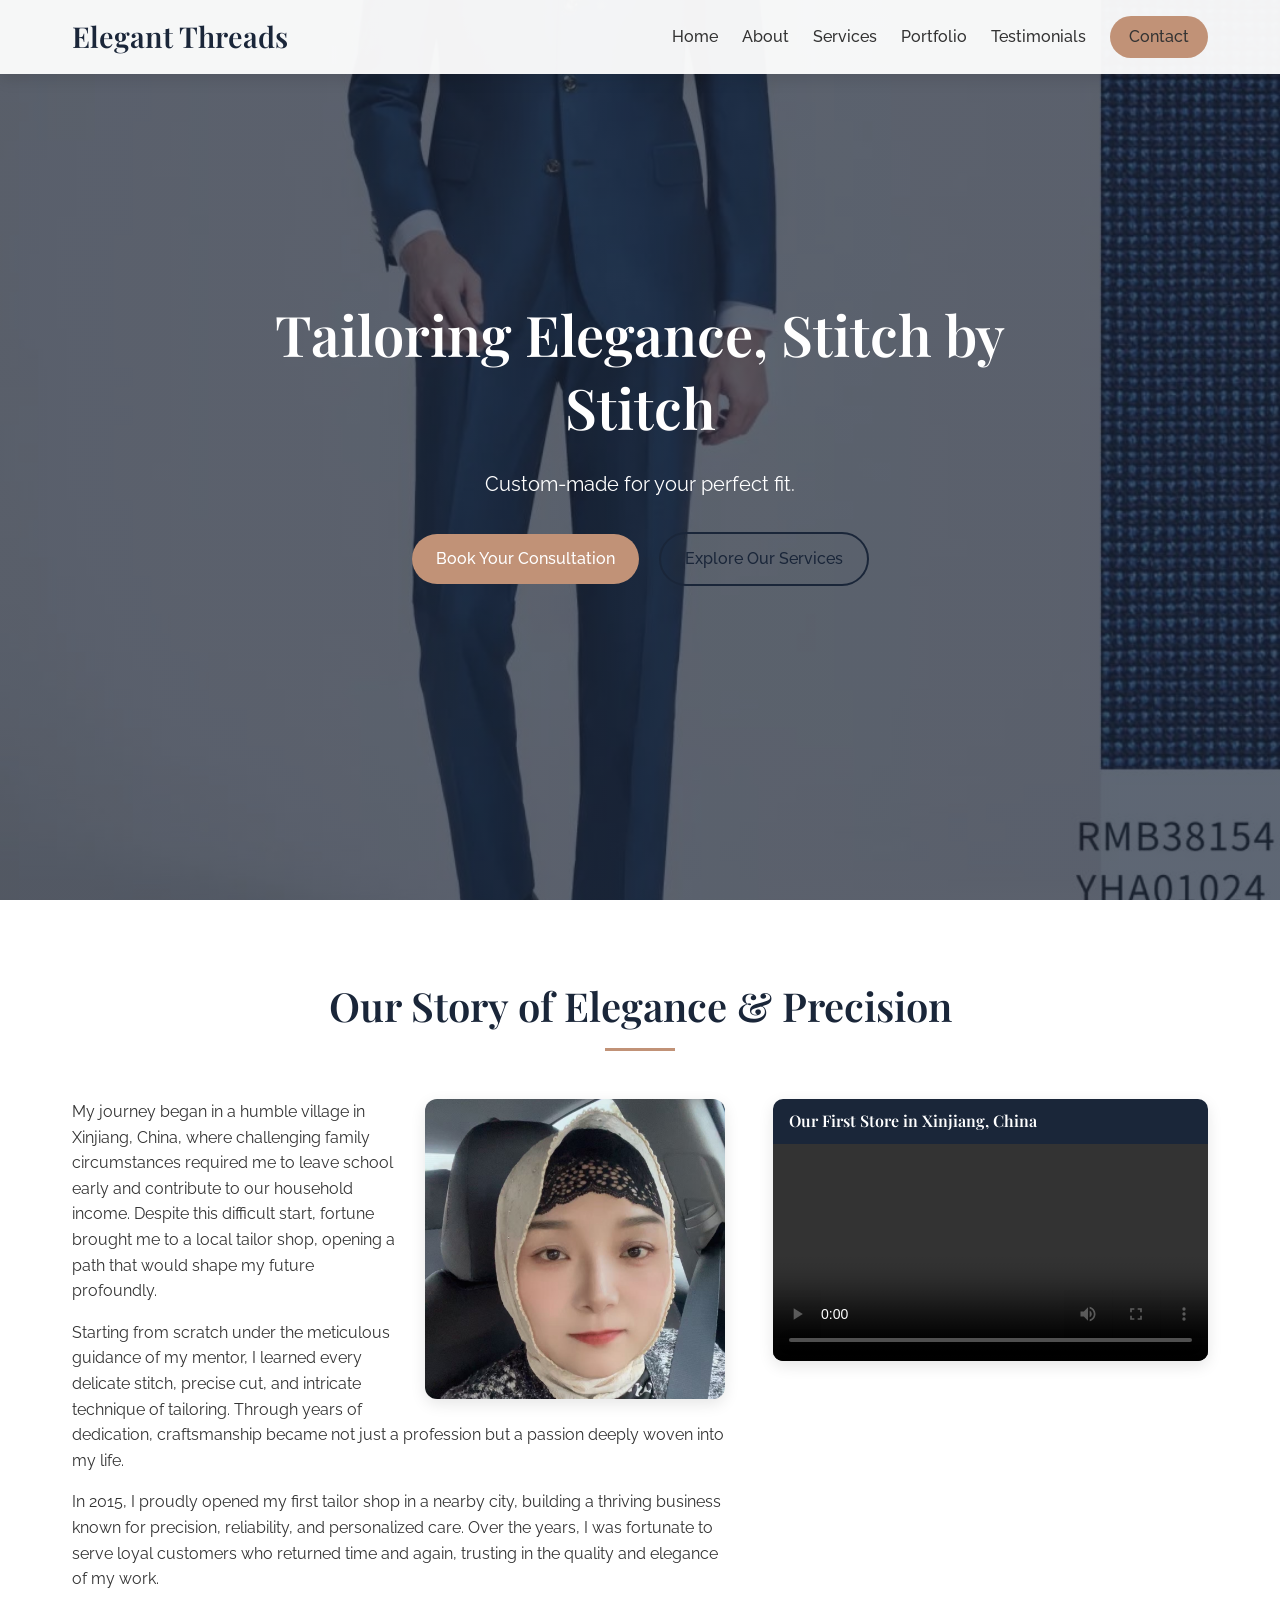
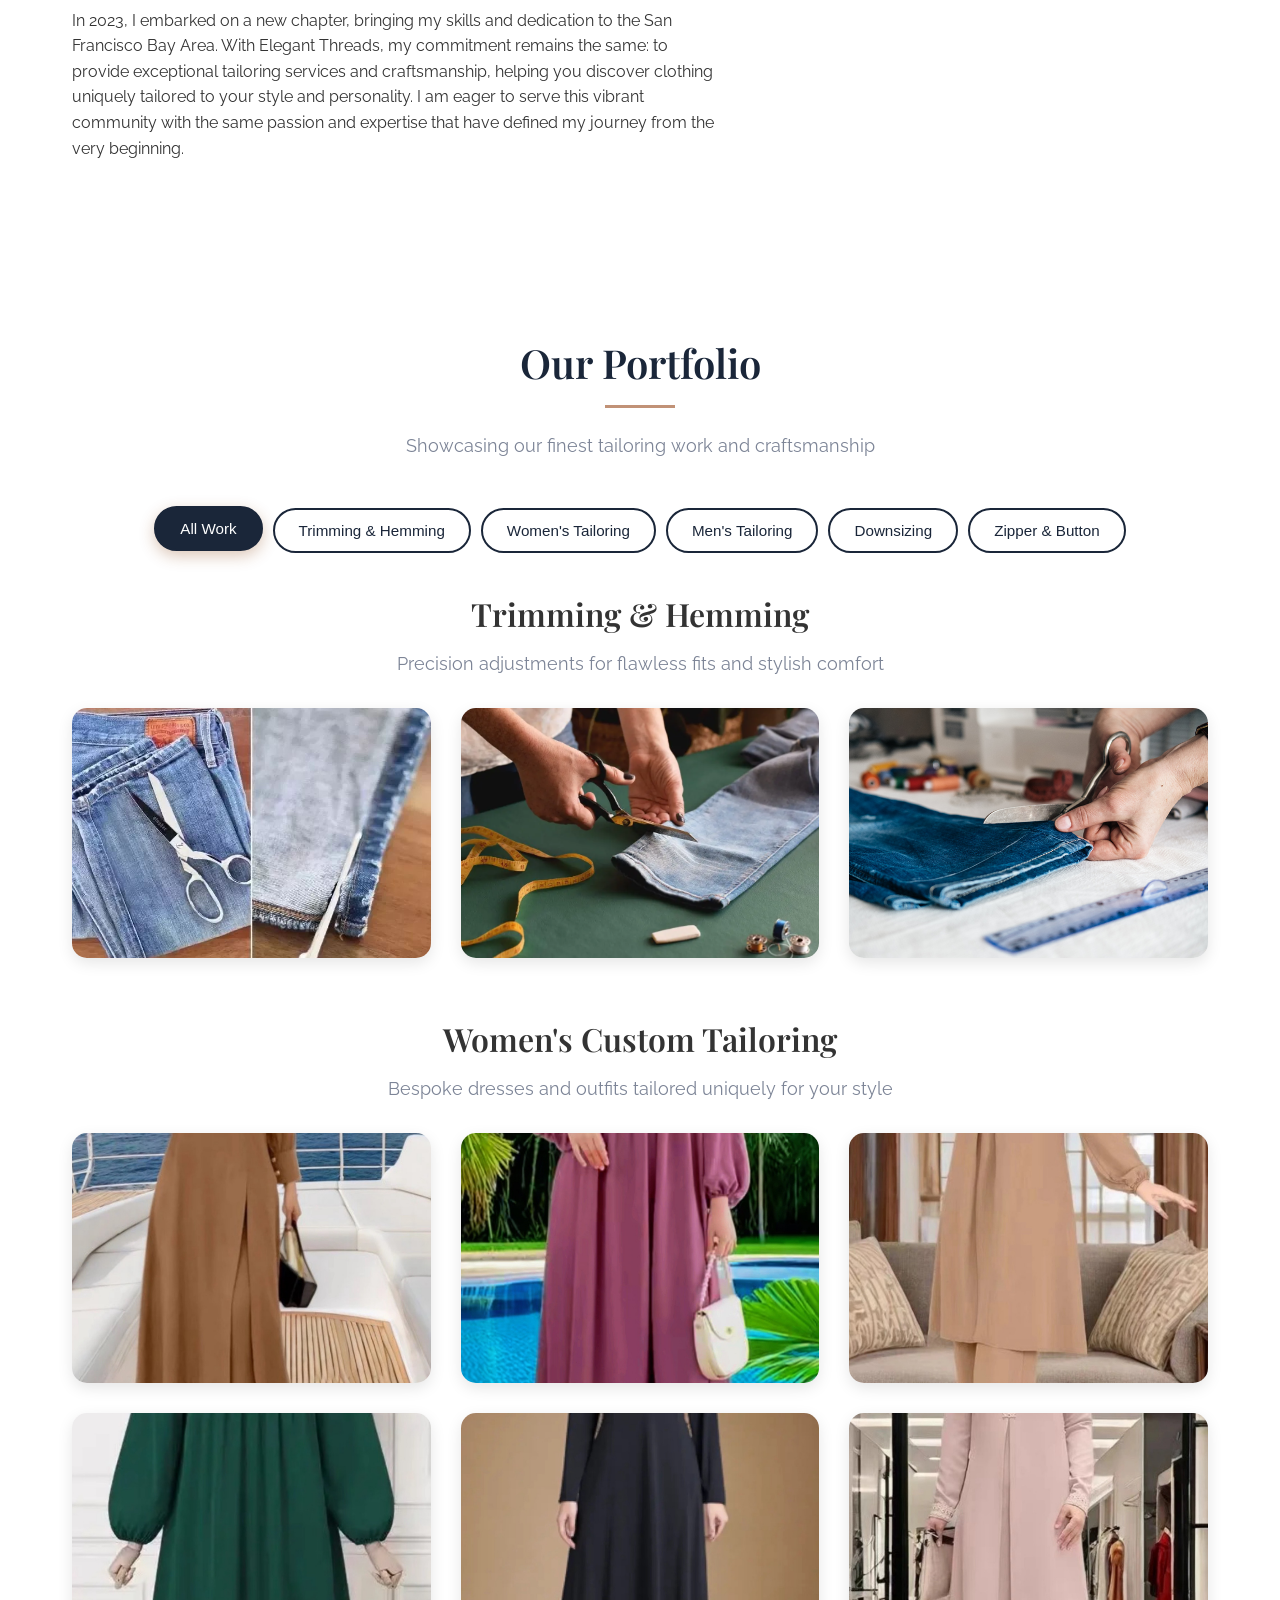
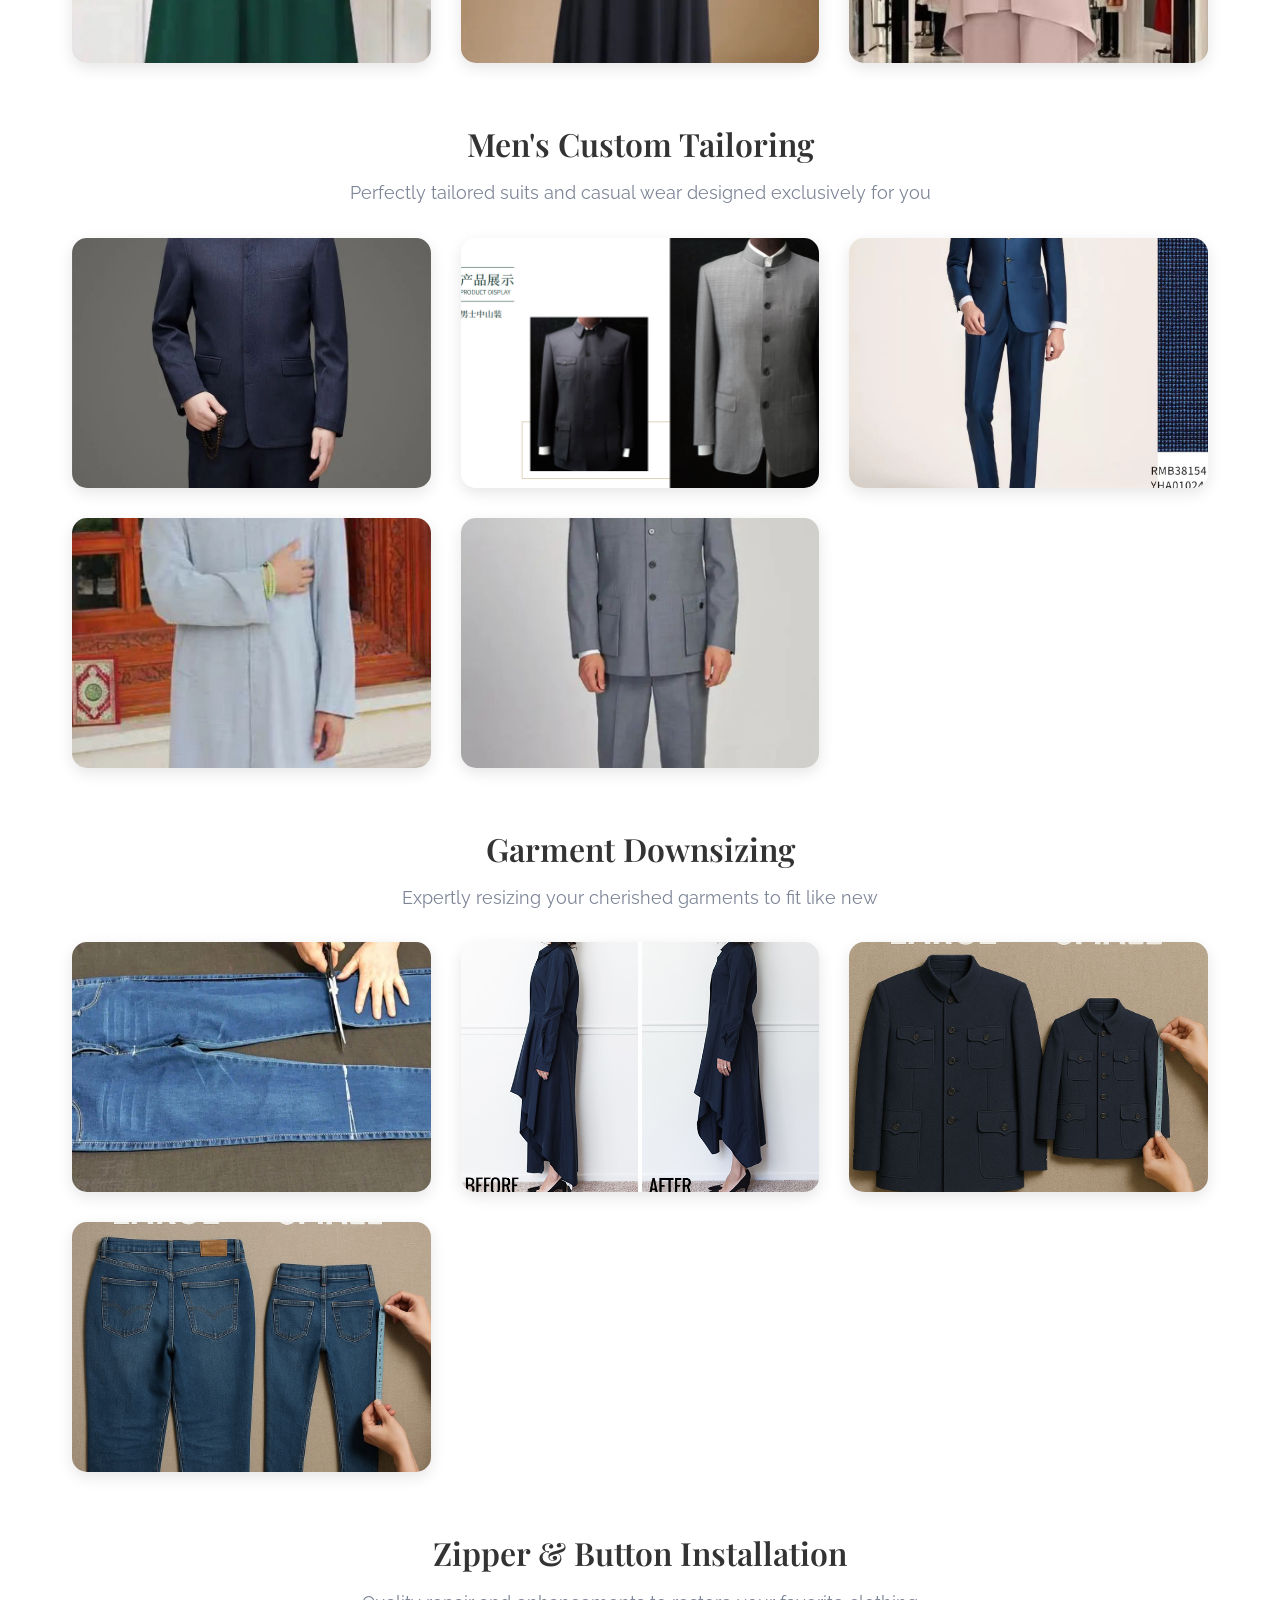
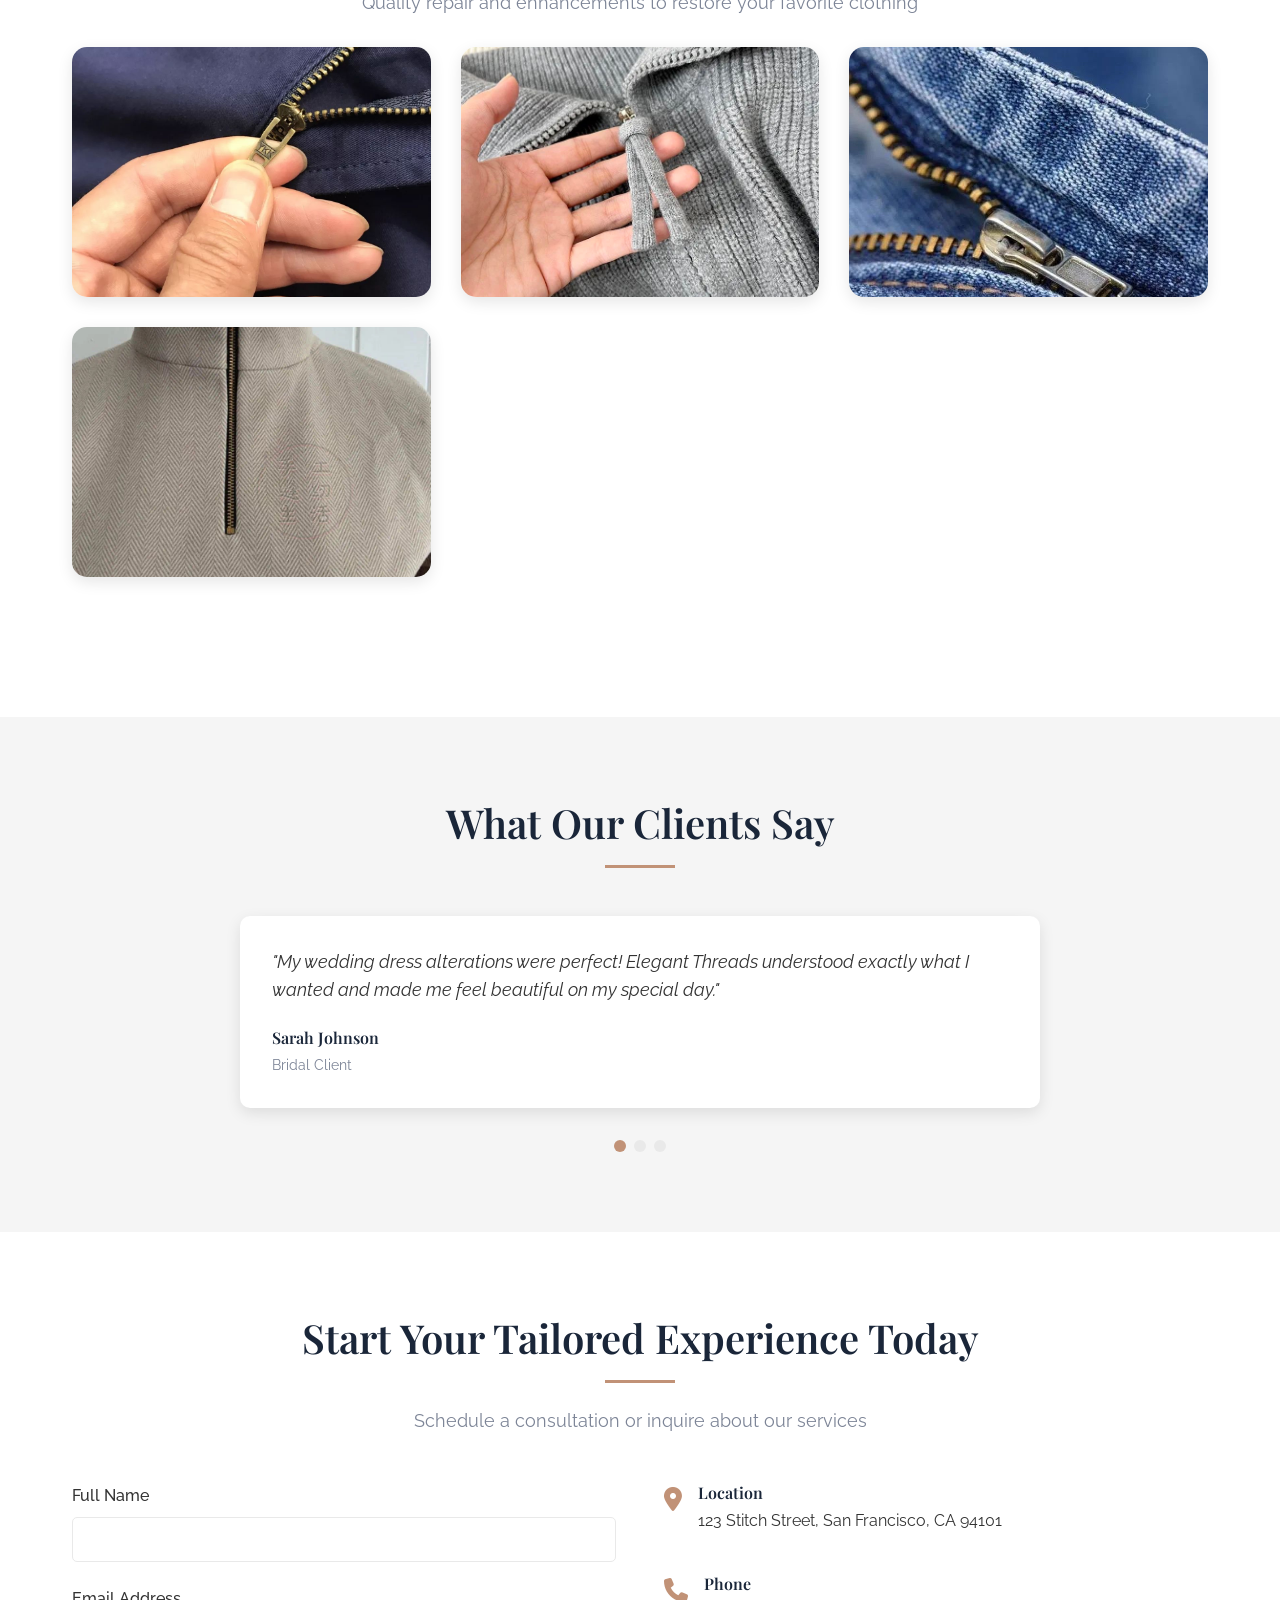
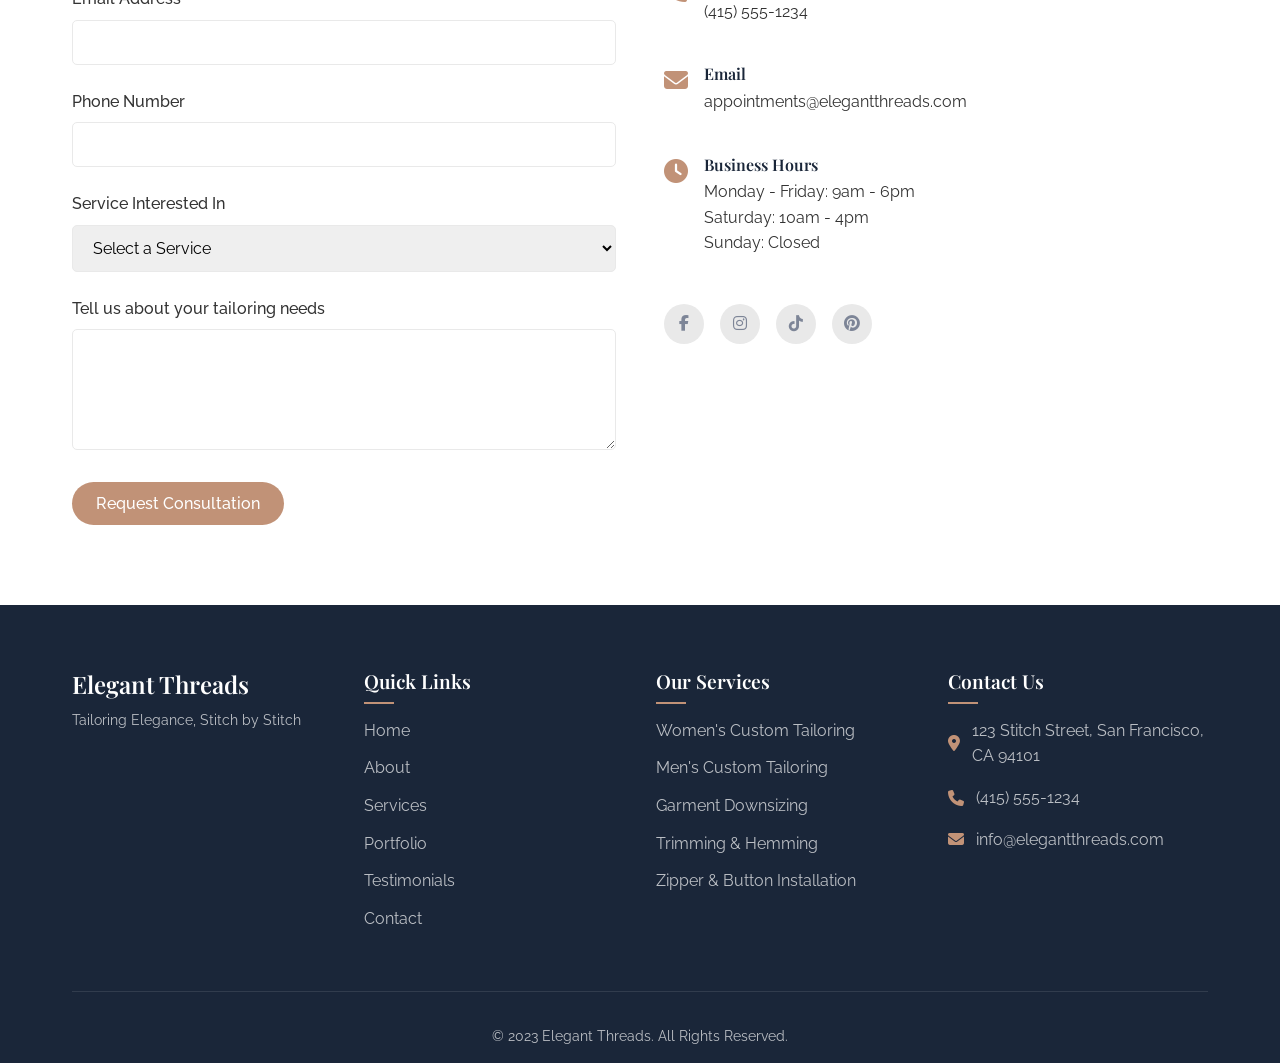
==== index.html @ 5b61e2d9 "Replace services section with new portfolio layout featuring 5 categories with actual work images" ====
<!DOCTYPE html>
<html lang="en">
<head>
    <meta charset="UTF-8">
    <meta name="viewport" content="width=device-width, initial-scale=1.0">
    <title>Elegant Threads - Tailoring Elegance, Stitch by Stitch</title>
    <meta name="description" content="Custom tailoring services in the San Francisco Bay Area. Bespoke clothing made to fit your unique style and measurements.">
    <link rel="stylesheet" href="css/styles.css">
    <link rel="preconnect" href="https://fonts.googleapis.com">
    <link rel="preconnect" href="https://fonts.gstatic.com" crossorigin>
    <link href="https://fonts.googleapis.com/css2?family=Playfair+Display:wght@400;500;600;700&family=Raleway:wght@300;400;500;600&display=swap" rel="stylesheet">
    <link rel="stylesheet" href="https://cdnjs.cloudflare.com/ajax/libs/font-awesome/6.4.0/css/all.min.css">
</head>
<body>
    <!-- Navigation -->
    <nav class="navbar">
        <div class="container">
            <div class="logo">
                <h1>Elegant Threads</h1>
            </div>
            <div class="nav-toggle" id="navToggle">
                <span></span>
                <span></span>
                <span></span>
            </div>
            <ul class="nav-menu">
                <li><a href="#home">Home</a></li>
                <li><a href="#about">About</a></li>
                <li><a href="#services">Services</a></li>
                <li><a href="#portfolio">Portfolio</a></li>
                <li><a href="#testimonials">Testimonials</a></li>
                <li><a href="#contact" class="btn btn-primary">Contact</a></li>
            </ul>
        </div>
    </nav>

    <!-- Hero Section -->
    <section id="home" class="hero">
        <div class="hero-content">
            <h1>Tailoring Elegance, Stitch by Stitch</h1>
            <p>Custom-made for your perfect fit.</p>
            <a href="#contact" class="btn btn-primary">Book Your Consultation</a>
            <a href="#services" class="btn btn-secondary">Explore Our Services</a>
        </div>
    </section>

    <!-- About Section -->
    <section id="about" class="about section-padding">
        <div class="container">
            <div class="section-header">
                <h2>Our Story of Elegance & Precision</h2>
                <div class="underline"></div>
            </div>
            <div class="about-content">
                <div class="about-left">
                    <div class="about-text">
                        <div class="about-image-small">
                            <img src="img/about.jpg" alt="Master tailor at work">
                        </div>
                        <p>My journey began in a humble village in Xinjiang, China, where challenging family circumstances required me to leave school early and contribute to our household income. Despite this difficult start, fortune brought me to a local tailor shop, opening a path that would shape my future profoundly.</p>
                        <p>Starting from scratch under the meticulous guidance of my mentor, I learned every delicate stitch, precise cut, and intricate technique of tailoring. Through years of dedication, craftsmanship became not just a profession but a passion deeply woven into my life.</p>
                        <p>In 2015, I proudly opened my first tailor shop in a nearby city, building a thriving business known for precision, reliability, and personalized care. Over the years, I was fortunate to serve loyal customers who returned time and again, trusting in the quality and elegance of my work.</p>
                        <p>In 2023, I embarked on a new chapter, bringing my skills and dedication to the San Francisco Bay Area. With Elegant Threads, my commitment remains the same: to provide exceptional tailoring services and craftsmanship, helping you discover clothing uniquely tailored to your style and personality. I am eager to serve this vibrant community with the same passion and expertise that have defined my journey from the very beginning.</p>
                    </div>
                </div>
                <div class="about-right">
                    <div class="about-video">
                        <h4>Our First Store in Xinjiang, China</h4>
                        <video controls>
                            <source src="Video/FirstStoreAtXinjiangChina.MP4" type="video/mp4">
                            Your browser does not support the video tag.
                        </video>
                    </div>
                </div>
            </div>
        </div>
    </section>

    <!-- Portfolio Section -->
    <section id="portfolio" class="portfolio section-padding">
        <div class="container">
            <div class="section-header">
                <h2>Our Portfolio</h2>
                <div class="underline"></div>
                <p>Showcasing our finest tailoring work and craftsmanship</p>
            </div>
            
            <!-- Portfolio Navigation -->
            <div class="portfolio-nav">
                <button class="portfolio-nav-btn active" data-category="all">All Work</button>
                <button class="portfolio-nav-btn" data-category="trimming-hemming">Trimming & Hemming</button>
                <button class="portfolio-nav-btn" data-category="womens-tailoring">Women's Tailoring</button>
                <button class="portfolio-nav-btn" data-category="mens-tailoring">Men's Tailoring</button>
                <button class="portfolio-nav-btn" data-category="downsizing">Downsizing</button>
                <button class="portfolio-nav-btn" data-category="zipper-button">Zipper & Button</button>
            </div>

            <!-- Trimming & Hemming Portfolio -->
            <div class="portfolio-category" id="trimming-hemming">
                <h3>Trimming & Hemming</h3>
                <p>Precision adjustments for flawless fits and stylish comfort</p>
                <div class="portfolio-grid">
                    <div class="portfolio-item">
                        <img src="img/trimming-hemming/IMG_4186.JPG" alt="Trimming & Hemming Work 1">
                        <div class="portfolio-overlay">
                            <h4>Professional Hemming</h4>
                            <p>Perfect length adjustments</p>
                        </div>
                    </div>
                    <div class="portfolio-item">
                        <img src="img/trimming-hemming/IMG_1671.WEBP" alt="Trimming & Hemming Work 2">
                        <div class="portfolio-overlay">
                            <h4>Precise Trimming</h4>
                            <p>Clean and accurate cuts</p>
                        </div>
                    </div>
                    <div class="portfolio-item">
                        <img src="img/trimming-hemming/IMG_1670.JPG" alt="Trimming & Hemming Work 3">
                        <div class="portfolio-overlay">
                            <h4>Detail Work</h4>
                            <p>Careful attention to every edge</p>
                        </div>
                    </div>
                </div>
            </div>

            <!-- Women's Tailoring Portfolio -->
            <div class="portfolio-category" id="womens-tailoring">
                <h3>Women's Custom Tailoring</h3>
                <p>Bespoke dresses and outfits tailored uniquely for your style</p>
                <div class="portfolio-grid">
                    <div class="portfolio-item">
                        <img src="img/womens-tailoring/womens-tailoring-7.jpg" alt="Women's Tailoring Work 1">
                        <div class="portfolio-overlay">
                            <h4>Custom Dress</h4>
                            <p>Elegant evening wear</p>
                        </div>
                    </div>
                    <div class="portfolio-item">
                        <img src="img/womens-tailoring/womens-tailoring-6.jpg" alt="Women's Tailoring Work 2">
                        <div class="portfolio-overlay">
                            <h4>Professional Attire</h4>
                            <p>Business formal tailoring</p>
                        </div>
                    </div>
                    <div class="portfolio-item">
                        <img src="img/womens-tailoring/womens-tailoring-8.jpg" alt="Women's Tailoring Work 3">
                        <div class="portfolio-overlay">
                            <h4>Special Occasion</h4>
                            <p>Custom formal wear</p>
                        </div>
                    </div>
                    <div class="portfolio-item">
                        <img src="img/womens-tailoring/womens-tailoring-9.jpg" alt="Women's Tailoring Work 4">
                        <div class="portfolio-overlay">
                            <h4>Bridal Alterations</h4>
                            <p>Perfect fit for your special day</p>
                        </div>
                    </div>
                    <div class="portfolio-item">
                        <img src="img/womens-tailoring/womens-tailoring-10.jpg" alt="Women's Tailoring Work 5">
                        <div class="portfolio-overlay">
                            <h4>Casual Elegance</h4>
                            <p>Everyday sophistication</p>
                        </div>
                    </div>
                    <div class="portfolio-item">
                        <img src="img/womens-tailoring/womens-tailoring-5.jpg" alt="Women's Tailoring Work 6">
                        <div class="portfolio-overlay">
                            <h4>Detail Work</h4>
                            <p>Intricate craftsmanship</p>
                        </div>
                    </div>
                </div>
            </div>

            <!-- Men's Tailoring Portfolio -->
            <div class="portfolio-category" id="mens-tailoring">
                <h3>Men's Custom Tailoring</h3>
                <p>Perfectly tailored suits and casual wear designed exclusively for you</p>
                <div class="portfolio-grid">
                    <div class="portfolio-item">
                        <img src="img/mens-tailoring/mens-tailoring-2.jpg" alt="Men's Tailoring Work 1">
                        <div class="portfolio-overlay">
                            <h4>Custom Suit</h4>
                            <p>Bespoke formal wear</p>
                        </div>
                    </div>
                    <div class="portfolio-item">
                        <img src="img/mens-tailoring/mens-tailoring-3.jpg" alt="Men's Tailoring Work 2">
                        <div class="portfolio-overlay">
                            <h4>Business Attire</h4>
                            <p>Professional tailoring</p>
                        </div>
                    </div>
                    <div class="portfolio-item">
                        <img src="img/mens-tailoring/mens-tailoring-1.jpg" alt="Men's Tailoring Work 3">
                        <div class="portfolio-overlay">
                            <h4>Formal Occasion</h4>
                            <p>Special event tailoring</p>
                        </div>
                    </div>
                    <div class="portfolio-item">
                        <img src="img/mens-tailoring/mens-tailoring-5.jpg" alt="Men's Tailoring Work 4">
                        <div class="portfolio-overlay">
                            <h4>Alterations</h4>
                            <p>Perfect fit adjustments</p>
                        </div>
                    </div>
                    <div class="portfolio-item">
                        <img src="img/mens-tailoring/mens-tailoring-4.jpg" alt="Men's Tailoring Work 5">
                        <div class="portfolio-overlay">
                            <h4>Casual Wear</h4>
                            <p>Comfortable elegance</p>
                        </div>
                    </div>
                </div>
            </div>

            <!-- Downsizing Portfolio -->
            <div class="portfolio-category" id="downsizing">
                <h3>Garment Downsizing</h3>
                <p>Expertly resizing your cherished garments to fit like new</p>
                <div class="portfolio-grid">
                    <div class="portfolio-item">
                        <img src="img/downsizing/IMG_4187.PNG" alt="Downsizing Work 1">
                        <div class="portfolio-overlay">
                            <h4>Size Reduction</h4>
                            <p>Professional resizing</p>
                        </div>
                    </div>
                    <div class="portfolio-item">
                        <img src="img/downsizing/IMG_1673.JPG" alt="Downsizing Work 2">
                        <div class="portfolio-overlay">
                            <h4>Garment Alteration</h4>
                            <p>Careful size adjustments</p>
                        </div>
                    </div>
                    <div class="portfolio-item">
                        <img src="img/downsizing/bfa6d21d3fbf1780c43ebd3e65e4e012.jpg" alt="Downsizing Work 3">
                        <div class="portfolio-overlay">
                            <h4>Perfect Fit</h4>
                            <p>Transformed to your size</p>
                        </div>
                    </div>
                    <div class="portfolio-item">
                        <img src="img/downsizing/a0322233cf78d63ae52d4ce62d621d77.jpg" alt="Downsizing Work 4">
                        <div class="portfolio-overlay">
                            <h4>Before & After</h4>
                            <p>Dramatic transformations</p>
                        </div>
                    </div>
                </div>
            </div>

            <!-- Zipper & Button Portfolio -->
            <div class="portfolio-category" id="zipper-button">
                <h3>Zipper & Button Installation</h3>
                <p>Quality repair and enhancements to restore your favorite clothing</p>
                <div class="portfolio-grid">
                    <div class="portfolio-item">
                        <img src="img/zipper-button/zipper-button-4.JPG" alt="Zipper & Button Work 1">
                        <div class="portfolio-overlay">
                            <h4>Zipper Replacement</h4>
                            <p>Quality hardware installation</p>
                        </div>
                    </div>
                    <div class="portfolio-item">
                        <img src="img/zipper-button/zipper-button-2.jpg" alt="Zipper & Button Work 2">
                        <div class="portfolio-overlay">
                            <h4>Button Installation</h4>
                            <p>Precise button placement</p>
                        </div>
                    </div>
                    <div class="portfolio-item">
                        <img src="img/zipper-button/zipper-button-3.jpg" alt="Zipper & Button Work 3">
                        <div class="portfolio-overlay">
                            <h4>Hardware Repair</h4>
                            <p>Professional repairs</p>
                        </div>
                    </div>
                    <div class="portfolio-item">
                        <img src="img/zipper-button/zipper-button-1.jpg" alt="Zipper & Button Work 4">
                        <div class="portfolio-overlay">
                            <h4>Custom Details</h4>
                            <p>Personalized touches</p>
                        </div>
                    </div>
                </div>
            </div>
        </div>

    <!-- Portfolio Carousel Section -->
    </section>

    <!-- Testimonials Section -->
    <section id="testimonials" class="testimonials section-padding">
        <div class="container">
            <div class="section-header">
                <h2>What Our Clients Say</h2>
                <div class="underline"></div>
            </div>
            <div class="testimonial-slider">
                <div class="testimonial">
                    <div class="testimonial-content">
                        <p>"My wedding dress alterations were perfect! Elegant Threads understood exactly what I wanted and made me feel beautiful on my special day."</p>
                        <div class="client-info">
                            <h4>Sarah Johnson</h4>
                            <span>Bridal Client</span>
                        </div>
                    </div>
                </div>
                <div class="testimonial">
                    <div class="testimonial-content">
                        <p>"I've never had a suit fit so well. The attention to detail and quality of craftsmanship is unmatched. I'm now a client for life."</p>
                        <div class="client-info">
                            <h4>Michael Chen</h4>
                            <span>Executive Client</span>
                        </div>
                    </div>
                </div>
                <div class="testimonial">
                    <div class="testimonial-content">
                        <p>"They turned my vintage dress into something I can actually wear! The resizing was done with such care that you can't tell it was altered."</p>
                        <div class="client-info">
                            <h4>Emma Rodriguez</h4>
                            <span>Garment Resizing Client</span>
                        </div>
                    </div>
                </div>
            </div>
            <div class="testimonial-dots">
                <span class="dot active"></span>
                <span class="dot"></span>
                <span class="dot"></span>
            </div>
        </div>
    </section>

    <!-- Contact Section -->
    <section id="contact" class="contact section-padding">
        <div class="container">
            <div class="section-header">
                <h2>Start Your Tailored Experience Today</h2>
                <div class="underline"></div>
                <p>Schedule a consultation or inquire about our services</p>
            </div>
            <div class="contact-content">
                <div class="contact-form">
                    <form id="consultationForm">
                        <div class="form-group">
                            <label for="name">Full Name</label>
                            <input type="text" id="name" name="name" required>
                        </div>
                        <div class="form-group">
                            <label for="email">Email Address</label>
                            <input type="email" id="email" name="email" required>
                        </div>
                        <div class="form-group">
                            <label for="phone">Phone Number</label>
                            <input type="tel" id="phone" name="phone">
                        </div>
                        <div class="form-group">
                            <label for="service">Service Interested In</label>
                            <select id="service" name="service">
                                <option value="">Select a Service</option>
                                <option value="women">Women's Custom Tailoring</option>
                                <option value="men">Men's Custom Tailoring</option>
                                <option value="downsizing">Garment Downsizing</option>
                                <option value="trimming">Trimming & Hemming</option>
                                <option value="zipper">Zipper & Button Installation</option>
                                <option value="other">Other</option>
                            </select>
                        </div>
                        <div class="form-group">
                            <label for="message">Tell us about your tailoring needs</label>
                            <textarea id="message" name="message" rows="5"></textarea>
                        </div>
                        <button type="submit" class="btn btn-primary">Request Consultation</button>
                    </form>
                </div>
                <div class="contact-info">
                    <div class="info-item">
                        <i class="fas fa-map-marker-alt"></i>
                        <div>
                            <h4>Location</h4>
                            <p>123 Stitch Street, San Francisco, CA 94101</p>
                        </div>
                    </div>
                    <div class="info-item">
                        <i class="fas fa-phone"></i>
                        <div>
                            <h4>Phone</h4>
                            <p>(415) 555-1234</p>
                        </div>
                    </div>
                    <div class="info-item">
                        <i class="fas fa-envelope"></i>
                        <div>
                            <h4>Email</h4>
                            <p>appointments@elegantthreads.com</p>
                        </div>
                    </div>
                    <div class="info-item">
                        <i class="fas fa-clock"></i>
                        <div>
                            <h4>Business Hours</h4>
                            <p>Monday - Friday: 9am - 6pm<br>Saturday: 10am - 4pm<br>Sunday: Closed</p>
                        </div>
                    </div>
                    <div class="social-links">
                        <a href="#"><i class="fab fa-facebook-f"></i></a>
                        <a href="#"><i class="fab fa-instagram"></i></a>
                        <a href="#"><i class="fab fa-tiktok"></i></a>
                        <a href="#"><i class="fab fa-pinterest"></i></a>
                    </div>
                </div>
            </div>
        </div>
    </section>

    <!-- Footer -->
    <footer class="footer">
        <div class="container">
            <div class="footer-content">
                <div class="footer-logo">
                    <h2>Elegant Threads</h2>
                    <p>Tailoring Elegance, Stitch by Stitch</p>
                </div>
                <div class="footer-nav">
                    <h4>Quick Links</h4>
                    <ul>
                        <li><a href="#home">Home</a></li>
                        <li><a href="#about">About</a></li>
                        <li><a href="#services">Services</a></li>
                        <li><a href="#portfolio">Portfolio</a></li>
                        <li><a href="#testimonials">Testimonials</a></li>
                        <li><a href="#contact">Contact</a></li>
                    </ul>
                </div>
                <div class="footer-services">
                    <h4>Our Services</h4>
                    <ul>
                        <li>Women's Custom Tailoring</li>
                        <li>Men's Custom Tailoring</li>
                        <li>Garment Downsizing</li>
                        <li>Trimming & Hemming</li>
                        <li>Zipper & Button Installation</li>
                    </ul>
                </div>
                <div class="footer-contact">
                    <h4>Contact Us</h4>
                    <p><i class="fas fa-map-marker-alt"></i> 123 Stitch Street, San Francisco, CA 94101</p>
                    <p><i class="fas fa-phone"></i> (415) 555-1234</p>
                    <p><i class="fas fa-envelope"></i> info@elegantthreads.com</p>
                </div>
            </div>
            <div class="footer-bottom">
                <p>&copy; 2023 Elegant Threads. All Rights Reserved.</p>
            </div>
        </div>
    </footer>

    <script src="js/main.js"></script>
</body>
</html>
---- css/styles.css ----
/* =============== GLOBAL STYLES =============== */
:root {
    --primary-color: #1a2639;
    --secondary-color: #c19277;
    --accent-color: #d4a26f;
    --light-color: #f5f5f5;
    --dark-color: #333;
    --gray-color: #7d8597;
    --light-gray: #e9e9e9;
    --font-primary: 'Playfair Display', serif;
    --font-secondary: 'Raleway', sans-serif;
    --transition: all 0.3s ease;
    --container-width: 1200px;
    --box-shadow: 0 5px 15px rgba(0, 0, 0, 0.1);
}

* {
    margin: 0;
    padding: 0;
    box-sizing: border-box;
}

html {
    scroll-behavior: smooth;
}

body {
    font-family: var(--font-secondary);
    font-size: 16px;
    line-height: 1.6;
    color: var(--dark-color);
    background-color: #fff;
}

h1, h2, h3, h4, h5, h6 {
    font-family: var(--font-primary);
    font-weight: 600;
    margin-bottom: 1rem;
    line-height: 1.3;
}

p {
    margin-bottom: 1rem;
}

a {
    text-decoration: none;
    color: var(--primary-color);
    transition: var(--transition);
}

a:hover {
    color: var(--secondary-color);
}

ul {
    list-style: none;
}

img {
    max-width: 100%;
    height: auto;
    display: block;
}

.container {
    width: 100%;
    max-width: var(--container-width);
    margin: 0 auto;
    padding: 0 2rem;
}

.section-padding {
    padding: 5rem 0;
}

.section-header {
    text-align: center;
    margin-bottom: 3rem;
}

.section-header h2 {
    font-size: 2.5rem;
    margin-bottom: 1rem;
    color: var(--primary-color);
}

.section-header p {
    font-size: 1.1rem;
    color: var(--gray-color);
    max-width: 700px;
    margin: 0 auto;
}

.underline {
    height: 3px;
    width: 70px;
    background-color: var(--secondary-color);
    margin: 0 auto 1.5rem;
}

.btn {
    display: inline-block;
    padding: 0.75rem 1.5rem;
    border: none;
    border-radius: 30px;
    cursor: pointer;
    transition: var(--transition);
    font-family: var(--font-secondary);
    font-weight: 500;
    text-align: center;
    font-size: 1rem;
}

.btn-primary {
    background-color: var(--secondary-color);
    color: white;
}

.btn-primary:hover {
    background-color: var(--primary-color);
    color: white;
}

.btn-secondary {
    background-color: transparent;
    color: var(--primary-color);
    border: 2px solid var(--primary-color);
}

.btn-secondary:hover {
    background-color: var(--primary-color);
    color: white;
}

.btn-outline {
    background-color: transparent;
    color: var(--secondary-color);
    border: 1px solid var(--secondary-color);
    font-size: 0.9rem;
    padding: 0.5rem 1rem;
}

.btn-outline:hover {
    background-color: var(--secondary-color);
    color: white;
}

/* =============== NAVBAR =============== */
.navbar {
    position: fixed;
    top: 0;
    left: 0;
    width: 100%;
    z-index: 1000;
    padding: 1rem 0;
    background-color: rgba(255, 255, 255, 0.95);
    box-shadow: var(--box-shadow);
    transition: var(--transition);
}

.navbar .container {
    display: flex;
    justify-content: space-between;
    align-items: center;
}

.logo h1 {
    font-size: 1.8rem;
    margin-bottom: 0;
    color: var(--primary-color);
}

.nav-menu {
    display: flex;
    align-items: center;
}

.nav-menu li {
    margin-left: 1.5rem;
}

.nav-menu a {
    color: var(--dark-color);
    font-weight: 500;
    position: relative;
    padding-bottom: 0.25rem;
}

.nav-menu a::after {
    content: '';
    position: absolute;
    left: 0;
    bottom: 0;
    width: 0;
    height: 2px;
    background-color: var(--secondary-color);
    transition: var(--transition);
}

.nav-menu a:hover::after {
    width: 100%;
}

.nav-menu a:hover {
    color: var(--secondary-color);
}

.nav-menu a.btn {
    padding: 0.5rem 1.2rem;
}

.nav-menu a.btn::after {
    display: none;
}

.nav-toggle {
    display: none;
    cursor: pointer;
}

.nav-toggle span {
    display: block;
    width: 25px;
    height: 2px;
    background-color: var(--dark-color);
    margin: 5px 0;
    transition: var(--transition);
}

/* =============== HERO SECTION =============== */
.hero {
    height: 100vh;
    background: linear-gradient(rgba(26, 38, 57, 0.7), rgba(26, 38, 57, 0.7)), url('../img/hero-bg.jpg');
    background-size: cover;
    background-position: center;
    background-attachment: fixed;
    display: flex;
    align-items: center;
    justify-content: center;
    text-align: center;
    color: white;
    padding: 0 1rem;
}

.hero-content {
    max-width: 800px;
}

.hero h1 {
    font-size: 3.5rem;
    margin-bottom: 1.5rem;
    animation: fadeInDown 1s ease;
}

.hero p {
    font-size: 1.25rem;
    margin-bottom: 2rem;
    animation: fadeInUp 1s ease;
}

.hero .btn {
    margin: 0 0.5rem 1rem;
    animation: fadeIn 1.5s ease;
}

/* =============== ABOUT SECTION =============== */
.about-content {
    display: flex;
    align-items: flex-start;
    gap: 3rem;
}

.about-left {
    flex: 1.2;
}

.about-right {
    flex: 0.8;
}

.about-text {
    position: relative;
}

.about-image-small {
    float: right;
    width: 300px;
    height: 300px;
    margin: 0 0 20px 25px;
    border-radius: 12px;
    overflow: hidden;
    box-shadow: var(--box-shadow);
}

.about-image-small img {
    width: 100%;
    height: 100%;
    object-fit: cover;
}

.about-video {
    border-radius: 10px;
    overflow: hidden;
    box-shadow: var(--box-shadow);
    height: 100%;
}

.about-video h4 {
    background-color: var(--primary-color);
    color: white;
    padding: 0.75rem 1rem;
    margin-bottom: 0;
    font-size: 1rem;
}

.about-video video {
    width: 100%;
    display: block;
    background-color: #000;
}

.about-journey {
    margin-top: 2rem;
    padding: 1.5rem;
    background-color: var(--light-gray);
    border-radius: 10px;
    border-left: 4px solid var(--secondary-color);
}

.about-journey h3 {
    color: var(--primary-color);
    margin-bottom: 0.75rem;
    font-size: 1.4rem;
}

/* =============== SERVICES SECTION =============== */
.services {
    background-color: var(--light-gray);
}

.services-grid {
    display: grid;
    grid-template-columns: repeat(auto-fill, minmax(270px, 1fr));
    gap: 2rem;
}

.service-card {
    background-color: white;
    padding: 0;
    border-radius: 10px;
    box-shadow: var(--box-shadow);
    text-align: center;
    transition: var(--transition);
    overflow: hidden;
}

.service-card:hover {
    transform: translateY(-10px);
}

.service-image {
    height: 200px;
    overflow: hidden;
}

.service-image img {
    width: 100%;
    height: 100%;
    object-fit: cover;
    transition: var(--transition);
}

.service-card:hover .service-image img {
    transform: scale(1.1);
}

.service-card h3 {
    font-size: 1.3rem;
    margin-top: 1.5rem;
    padding: 0 1.5rem;
}

.service-card p {
    margin-bottom: 1.5rem;
    color: var(--gray-color);
    padding: 0 1.5rem;
}

.service-card .btn {
    margin-bottom: 1.5rem;
}

/* =============== PORTFOLIO CAROUSEL SECTION =============== */
.portfolio {
    background-color: var(--light-color);
}

.portfolio-carousel {
    position: relative;
    margin: 0 auto;
    max-width: 100%;
    overflow: hidden;
}

.carousel-container {
    position: relative;
    overflow: hidden;
    width: 100%;
    border-radius: 10px;
    box-shadow: var(--box-shadow);
}

.carousel-track {
    display: flex;
    position: relative;
    width: 100%;
    height: 500px;
    overflow: hidden;
}

.carousel-slide {
    min-width: 100%;
    position: absolute;
    height: 100%;
    width: 100%;
    overflow: hidden;
    top: 0;
    left: 0;
    transition: transform 0.5s ease;
    opacity: 1;
    visibility: visible;
}

.carousel-slide img {
    width: 100%;
    height: 100%;
    object-fit: cover;
    object-position: center;
    transition: transform 0.3s ease;
}

.carousel-slide img::before {
    content: "Image Not Available";
    display: flex;
    align-items: center;
    justify-content: center;
    width: 100%;
    height: 100%;
    background-color: #f8f8f8;
    color: var(--gray-color);
    font-size: 1.2rem;
    text-align: center;
    font-family: var(--font-secondary);
}

.carousel-slide:hover img {
    transform: scale(1.05);
}

.slide-caption {
    position: absolute;
    bottom: 0;
    left: 0;
    width: 100%;
    background: linear-gradient(transparent, rgba(0, 0, 0, 0.7));
    color: white;
    padding: 20px;
    text-align: left;
}

.slide-caption h4 {
    margin-bottom: 5px;
    font-size: 1.4rem;
}

.carousel-navigation {
    position: absolute;
    top: 50%;
    width: 100%;
    display: flex;
    justify-content: space-between;
    transform: translateY(-50%);
    z-index: 2;
    padding: 0 20px;
}

.carousel-prev,
.carousel-next {
    background-color: rgba(255, 255, 255, 0.9);
    color: var(--primary-color);
    border: none;
    width: 60px;
    height: 60px;
    border-radius: 50%;
    display: flex;
    align-items: center;
    justify-content: center;
    cursor: pointer;
    font-size: 1.5rem;
    transition: var(--transition);
    box-shadow: 0 3px 10px rgba(0, 0, 0, 0.3);
}

.carousel-prev:hover,
.carousel-next:hover {
    background-color: var(--secondary-color);
    color: white;
    transform: scale(1.1);
}

.carousel-indicators {
    position: absolute;
    bottom: 20px;
    left: 50%;
    transform: translateX(-50%);
    display: flex;
    flex-wrap: wrap;
    justify-content: center;
    gap: 8px;
    z-index: 2;
    max-width: 80%;
    padding: 10px 15px;
    background-color: rgba(0, 0, 0, 0.3);
    border-radius: 20px;
}

.indicator {
    width: 10px;
    height: 10px;
    border-radius: 50%;
    background-color: rgba(255, 255, 255, 0.5);
    border: none;
    cursor: pointer;
    transition: var(--transition);
    padding: 0;
    margin: 0;
}

.indicator.active {
    background-color: var(--secondary-color);
    transform: scale(1.2);
}

.carousel-category-indicator {
    position: absolute;
    top: 20px;
    left: 50%;
    transform: translateX(-50%);
    background-color: rgba(0, 0, 0, 0.6);
    color: white;
    padding: 8px 20px;
    border-radius: 30px;
    font-family: var(--font-primary);
    font-size: 1.1rem;
    z-index: 2;
    box-shadow: 0 2px 10px rgba(0, 0, 0, 0.2);
}

.portfolio-social-links {
    text-align: center;
    margin-top: 2.5rem;
    padding: 1.5rem 0;
    border-top: 1px solid var(--light-gray);
    background-color: rgba(255, 255, 255, 0.8);
    border-radius: 10px;
    box-shadow: var(--box-shadow);
    max-width: 90%;
    margin-left: auto;
    margin-right: auto;
}

.portfolio-social-links p {
    color: var(--primary-color);
    margin-bottom: 1rem;
    font-size: 1.1rem;
    font-weight: 500;
}

.portfolio-social-links .social-buttons {
    display: flex;
    justify-content: center;
    gap: 1.5rem;
}

.portfolio-social-links .social-btn {
    padding: 0.75rem 1.5rem;
    background-color: var(--secondary-color);
    transition: transform 0.3s ease, background-color 0.3s ease;
}

.portfolio-social-links .social-btn:hover {
    transform: translateY(-3px);
    background-color: var(--primary-color);
}

/* =============== GALLERY SECTION =============== */
.gallery-container {
    display: grid;
    grid-template-columns: repeat(auto-fill, minmax(280px, 1fr));
    gap: 1.5rem;
    margin-bottom: 2rem;
}

.gallery-item {
    border-radius: 10px;
    overflow: hidden;
    box-shadow: var(--box-shadow);
    height: 250px;
    position: relative;
}

.video-placeholder {
    height: 100%;
    background-color: var(--light-gray);
    display: flex;
    flex-direction: column;
    align-items: center;
    justify-content: center;
    color: var(--gray-color);
}

.video-placeholder i {
    font-size: 3rem;
    margin-bottom: 1rem;
}

.social-links {
    text-align: center;
}

.social-buttons {
    display: flex;
    justify-content: center;
    gap: 1rem;
    margin-top: 1rem;
}

.social-btn {
    padding: 0.5rem 1.2rem;
    border-radius: 30px;
    background-color: var(--primary-color);
    color: white;
    display: inline-flex;
    align-items: center;
    gap: 0.5rem;
}

.social-btn:hover {
    background-color: var(--secondary-color);
    color: white;
}

/* =============== TESTIMONIALS SECTION =============== */
.testimonials {
    background-color: var(--light-color);
}

.testimonial-slider {
    max-width: 800px;
    margin: 0 auto;
    position: relative;
}

.testimonial {
    background-color: white;
    padding: 2rem;
    border-radius: 10px;
    box-shadow: var(--box-shadow);
    margin-bottom: 2rem;
}

.testimonial-content p {
    font-style: italic;
    font-size: 1.1rem;
    margin-bottom: 1.5rem;
}

.client-info {
    display: flex;
    flex-direction: column;
}

.client-info h4 {
    margin-bottom: 0.25rem;
    color: var(--primary-color);
}

.client-info span {
    color: var(--gray-color);
    font-size: 0.9rem;
}

.testimonial-dots {
    display: flex;
    justify-content: center;
    gap: 0.5rem;
}

.dot {
    width: 12px;
    height: 12px;
    background-color: var(--light-gray);
    border-radius: 50%;
    cursor: pointer;
    transition: var(--transition);
}

.dot.active {
    background-color: var(--secondary-color);
}

/* =============== CONTACT SECTION =============== */
.contact-content {
    display: grid;
    grid-template-columns: 1fr 1fr;
    gap: 3rem;
}

.form-group {
    margin-bottom: 1.5rem;
}

.form-group label {
    display: block;
    margin-bottom: 0.5rem;
    font-weight: 500;
}

.form-group input,
.form-group select,
.form-group textarea {
    width: 100%;
    padding: 0.75rem 1rem;
    border: 1px solid var(--light-gray);
    border-radius: 5px;
    font-family: var(--font-secondary);
    font-size: 1rem;
    transition: var(--transition);
}

.form-group input:focus,
.form-group select:focus,
.form-group textarea:focus {
    outline: none;
    border-color: var(--secondary-color);
}

.info-item {
    display: flex;
    align-items: flex-start;
    margin-bottom: 1.5rem;
}

.info-item i {
    font-size: 1.5rem;
    color: var(--secondary-color);
    margin-right: 1rem;
    margin-top: 0.25rem;
}

.info-item h4 {
    margin-bottom: 0.25rem;
    color: var(--primary-color);
}

.contact-info .social-links {
    margin-top: 2rem;
    text-align: left;
}

.contact-info .social-links a {
    display: inline-block;
    width: 40px;
    height: 40px;
    background-color: var(--light-gray);
    border-radius: 50%;
    color: var(--gray-color);
    text-align: center;
    line-height: 40px;
    margin-right: 0.75rem;
    transition: var(--transition);
}

.contact-info .social-links a:hover {
    background-color: var(--secondary-color);
    color: white;
}

/* =============== FOOTER =============== */
.footer {
    background-color: var(--primary-color);
    color: white;
    padding: 4rem 0 1rem;
}

.footer-content {
    display: grid;
    grid-template-columns: repeat(auto-fit, minmax(200px, 1fr));
    gap: 2rem;
    margin-bottom: 3rem;
}

.footer-logo h2 {
    color: white;
    margin-bottom: 0.5rem;
}

.footer-logo p {
    font-size: 0.9rem;
    color: rgba(255, 255, 255, 0.7);
}

.footer h4 {
    color: white;
    font-size: 1.2rem;
    margin-bottom: 1.5rem;
    position: relative;
}

.footer h4::after {
    content: '';
    position: absolute;
    left: 0;
    bottom: -10px;
    width: 30px;
    height: 2px;
    background-color: var(--secondary-color);
}

.footer-nav ul li,
.footer-services ul li {
    margin-bottom: 0.75rem;
}

.footer-nav ul li a,
.footer-services ul li {
    color: rgba(255, 255, 255, 0.7);
    transition: var(--transition);
}

.footer-nav ul li a:hover {
    color: var(--secondary-color);
    padding-left: 5px;
}

.footer-contact p {
    display: flex;
    align-items: center;
    margin-bottom: 1rem;
    color: rgba(255, 255, 255, 0.7);
}

.footer-contact p i {
    margin-right: 0.75rem;
    color: var(--secondary-color);
}

.footer-bottom {
    text-align: center;
    padding-top: 2rem;
    border-top: 1px solid rgba(255, 255, 255, 0.1);
}

.footer-bottom p {
    font-size: 0.9rem;
    color: rgba(255, 255, 255, 0.7);
    margin-bottom: 0;
}

/* =============== ANIMATIONS =============== */
@keyframes fadeIn {
    from {
        opacity: 0;
    }
    to {
        opacity: 1;
    }
}

@keyframes fadeInDown {
    from {
        opacity: 0;
        transform: translateY(-20px);
    }
    to {
        opacity: 1;
        transform: translateY(0);
    }
}

@keyframes fadeInUp {
    from {
        opacity: 0;
        transform: translateY(20px);
    }
    to {
        opacity: 1;
        transform: translateY(0);
    }
}

/* =============== RESPONSIVE DESIGN =============== */
@media screen and (max-width: 992px) {
    .section-header h2 {
        font-size: 2rem;
    }
    
    .hero h1 {
        font-size: 2.8rem;
    }
    
    .about-content {
        flex-direction: column;
    }
    
    .about-image-small {
        float: none;
        width: 120px;
        height: 120px;
        margin: 0 auto 20px;
        display: block;
    }
    
    .about-left, .about-right {
        width: 100%;
    }
    
    .about-video {
        margin-top: 30px;
    }
    
    .services-grid {
        grid-template-columns: repeat(auto-fill, minmax(240px, 1fr));
    }
    
    .contact-content {
        grid-template-columns: 1fr;
    }
}

@media screen and (max-width: 768px) {
    .nav-menu {
        position: fixed;
        top: 70px;
        left: -100%;
        width: 100%;
        height: calc(100vh - 70px);
        background-color: white;
        flex-direction: column;
        align-items: center;
        padding: 2rem 0;
        transition: left 0.3s ease;
        box-shadow: var(--box-shadow);
    }
    
    .nav-menu.active {
        left: 0;
    }
    
    .nav-menu li {
        margin: 1rem 0;
    }
    
    .nav-toggle {
        display: block;
    }
    
    .nav-toggle.active span:nth-child(1) {
        transform: rotate(-45deg) translate(-5px, 6px);
    }
    
    .nav-toggle.active span:nth-child(2) {
        opacity: 0;
    }
    
    .nav-toggle.active span:nth-child(3) {
        transform: rotate(45deg) translate(-5px, -6px);
    }
    
    .hero h1 {
        font-size: 2.2rem;
    }
    
    .hero p {
        font-size: 1.1rem;
    }
    
    .section-padding {
        padding: 3rem 0;
    }
    
    .footer-content {
        grid-template-columns: 1fr;
        text-align: center;
    }
    
    .footer h4::after {
        left: 50%;
        transform: translateX(-50%);
    }
    
    .footer-contact p {
        justify-content: center;
    }
    
    .footer-nav ul li a:hover {
        padding-left: 0;
    }
    
    .contact-info .social-links {
        text-align: center;
    }
}

.carousel-slide.image-error {
    background-color: #f8f8f8;
}

.image-fallback {
    display: flex;
    flex-direction: column;
    align-items: center;
    justify-content: center;
    height: 100%;
    width: 100%;
    color: var(--gray-color);
    text-align: center;
    padding: 2rem;
}

.image-fallback i {
    font-size: 3rem;
    margin-bottom: 1rem;
    opacity: 0.5;
}

.image-fallback p {
    font-size: 1.2rem;
    margin-bottom: 0.5rem;
    font-weight: 500;
}

.image-fallback small {
    font-size: 0.8rem;
    opacity: 0.7;
    word-break: break-all;
} 

/* Portfolio Section Styles */
.portfolio {
    background: var(--bg-color);
}

.portfolio-nav {
    display: flex;
    justify-content: center;
    flex-wrap: wrap;
    gap: 10px;
    margin-bottom: 40px;
}

.portfolio-nav-btn {
    background: transparent;
    border: 2px solid var(--primary-color);
    color: var(--primary-color);
    padding: 12px 24px;
    border-radius: 25px;
    cursor: pointer;
    transition: all 0.3s ease;
    font-weight: 500;
    font-size: 0.95rem;
}

.portfolio-nav-btn:hover,
.portfolio-nav-btn.active {
    background: var(--primary-color);
    color: white;
    transform: translateY(-2px);
    box-shadow: 0 5px 15px rgba(139, 69, 19, 0.3);
}

.portfolio-category {
    margin-bottom: 60px;
    opacity: 1;
    transition: all 0.5s ease;
}

.portfolio-category.hidden {
    display: none;
}

.portfolio-category h3 {
    text-align: center;
    color: var(--text-color);
    font-size: 2rem;
    margin-bottom: 15px;
    font-weight: 600;
}

.portfolio-category > p {
    text-align: center;
    color: var(--gray-color);
    font-size: 1.1rem;
    margin-bottom: 30px;
    max-width: 600px;
    margin-left: auto;
    margin-right: auto;
}

.portfolio-grid {
    display: grid;
    grid-template-columns: repeat(auto-fit, minmax(300px, 1fr));
    gap: 30px;
    margin-top: 30px;
}

.portfolio-item {
    position: relative;
    border-radius: 15px;
    overflow: hidden;
    box-shadow: var(--box-shadow);
    transition: all 0.3s ease;
    background: white;
}

.portfolio-item:hover {
    transform: translateY(-10px);
    box-shadow: 0 20px 40px rgba(0, 0, 0, 0.15);
}

.portfolio-item img {
    width: 100%;
    height: 250px;
    object-fit: cover;
    transition: transform 0.3s ease;
}

.portfolio-item:hover img {
    transform: scale(1.05);
}

.portfolio-overlay {
    position: absolute;
    bottom: 0;
    left: 0;
    right: 0;
    background: linear-gradient(transparent, rgba(0, 0, 0, 0.8));
    color: white;
    padding: 30px 20px 20px;
    transform: translateY(100%);
    transition: transform 0.3s ease;
}

.portfolio-item:hover .portfolio-overlay {
    transform: translateY(0);
}

.portfolio-overlay h4 {
    font-size: 1.3rem;
    margin-bottom: 8px;
    font-weight: 600;
}

.portfolio-overlay p {
    font-size: 0.95rem;
    opacity: 0.9;
    line-height: 1.4;
}

/* Responsive Design for Portfolio */
@media (max-width: 768px) {
    .portfolio-nav {
        flex-direction: column;
        align-items: center;
    }
    
    .portfolio-nav-btn {
        width: 90%;
        max-width: 300px;
        margin-bottom: 5px;
    }
    
    .portfolio-grid {
        grid-template-columns: 1fr;
        gap: 20px;
    }
    
    .portfolio-item img {
        height: 200px;
    }
    
    .portfolio-category h3 {
        font-size: 1.6rem;
    }
    
    .portfolio-overlay {
        transform: translateY(0);
        background: linear-gradient(transparent, rgba(0, 0, 0, 0.9));
        padding: 20px 15px 15px;
    }
    
    .portfolio-overlay h4 {
        font-size: 1.1rem;
    }
    
    .portfolio-overlay p {
        font-size: 0.9rem;
    }
}

@media (max-width: 480px) {
    .portfolio-grid {
        grid-template-columns: 1fr;
        gap: 15px;
    }
    
    .portfolio-item img {
        height: 180px;
    }
} 

@media screen and (max-width: 768px) {
    .about-image-small {
        float: none;
        width: 240px;
        height: 240px;
        margin: 0 auto 30px;
        display: block;
    }
}
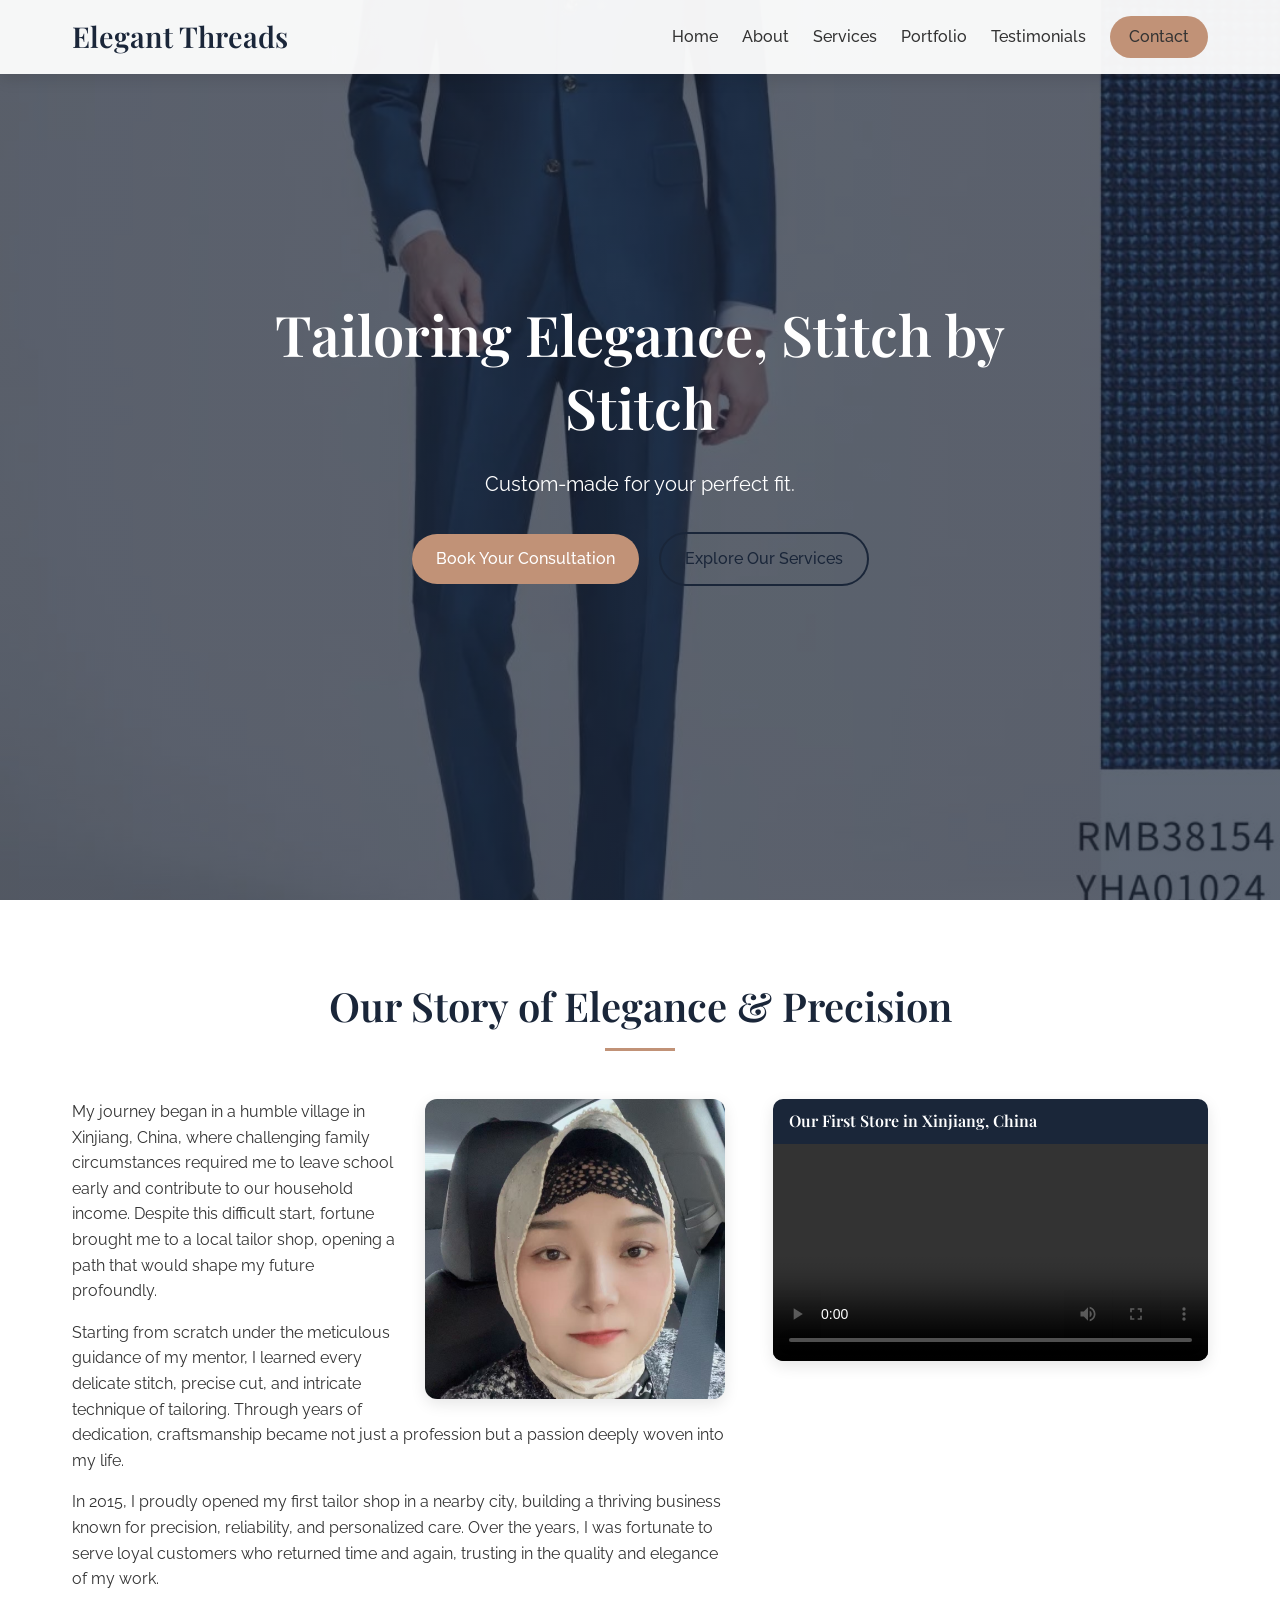
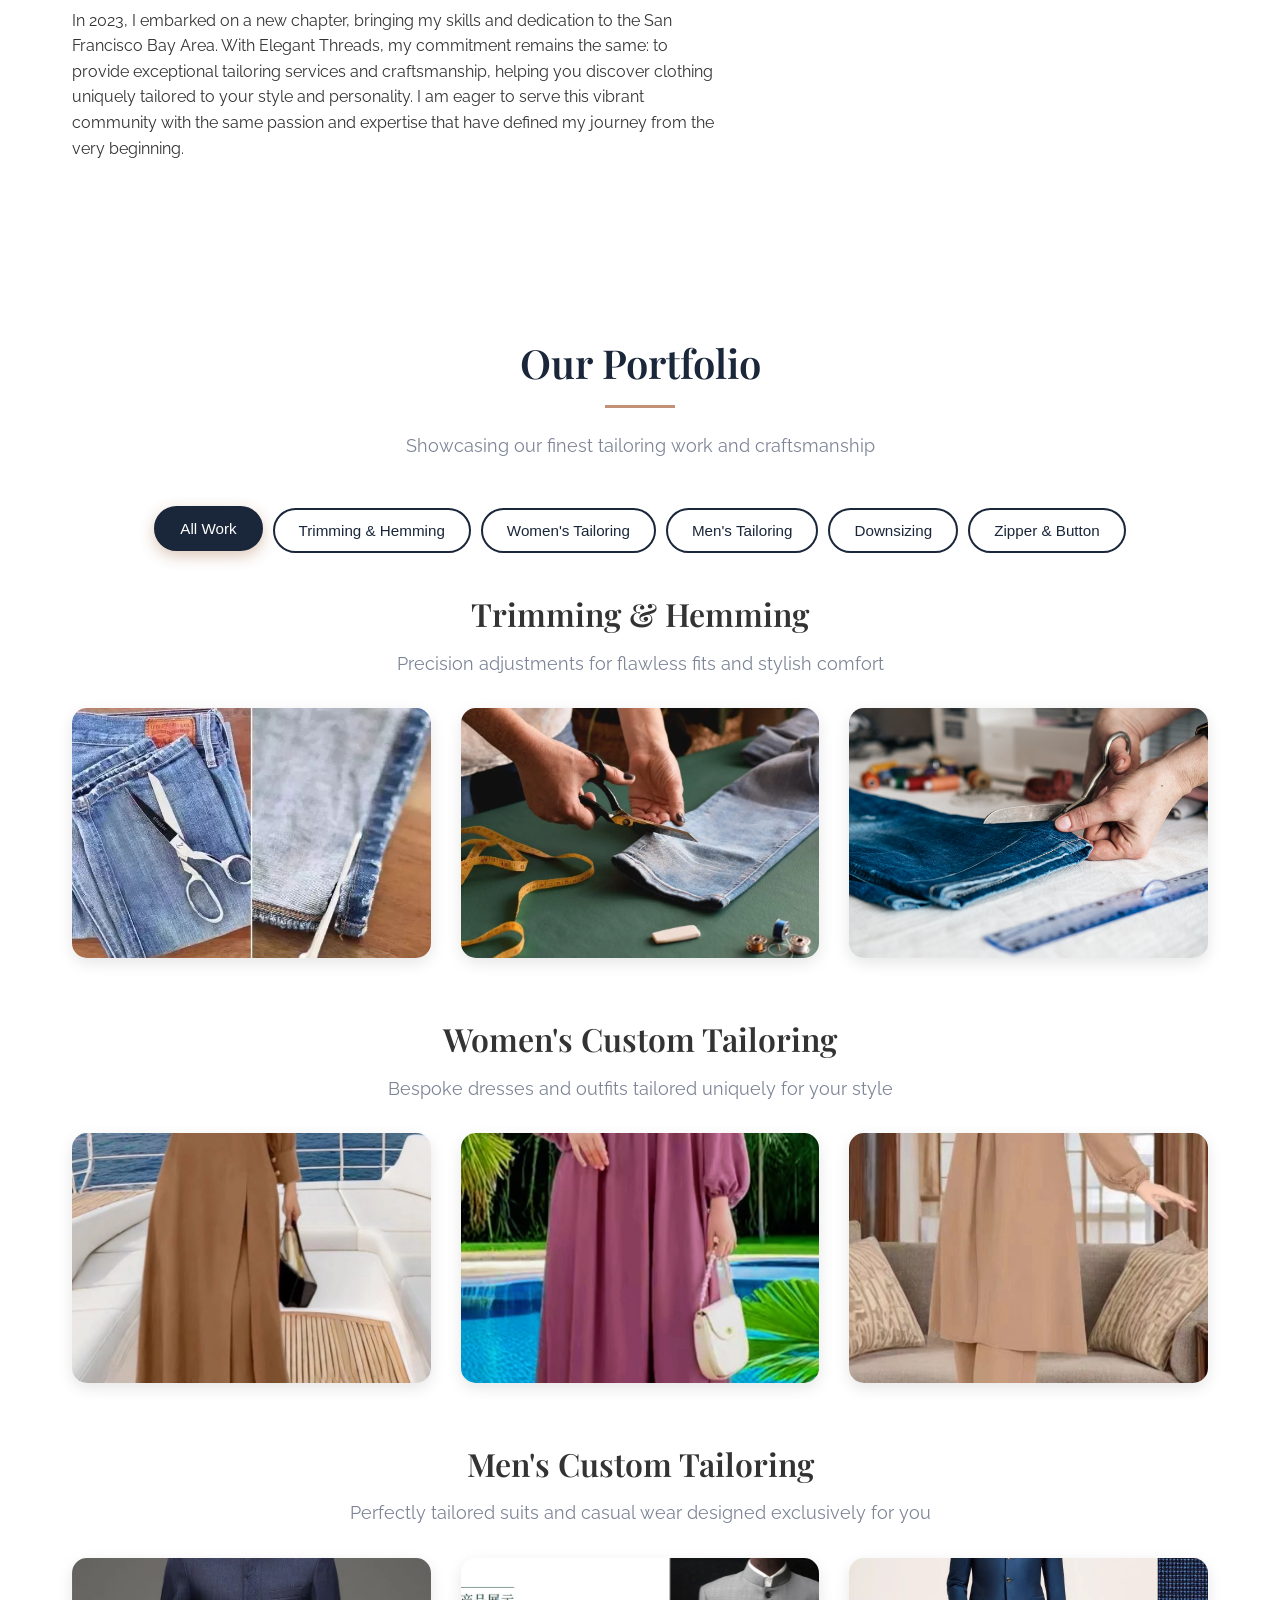
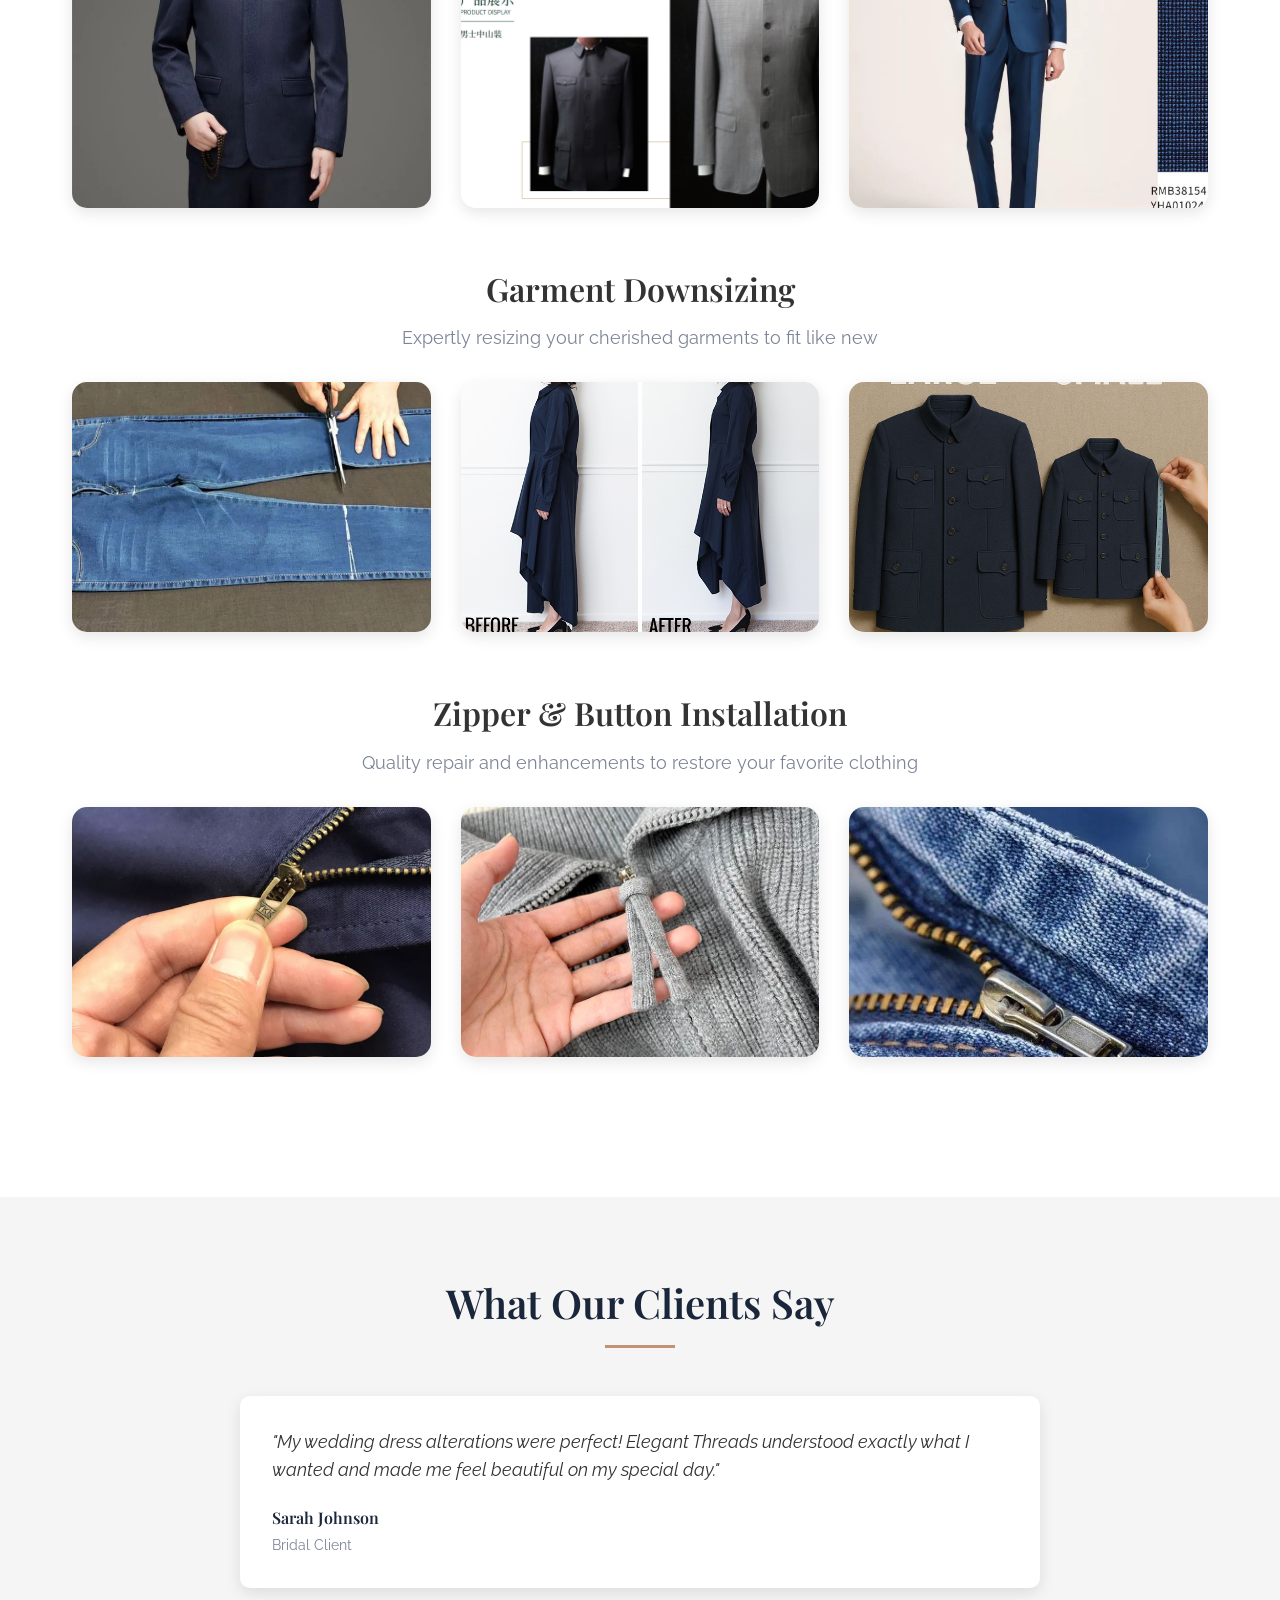
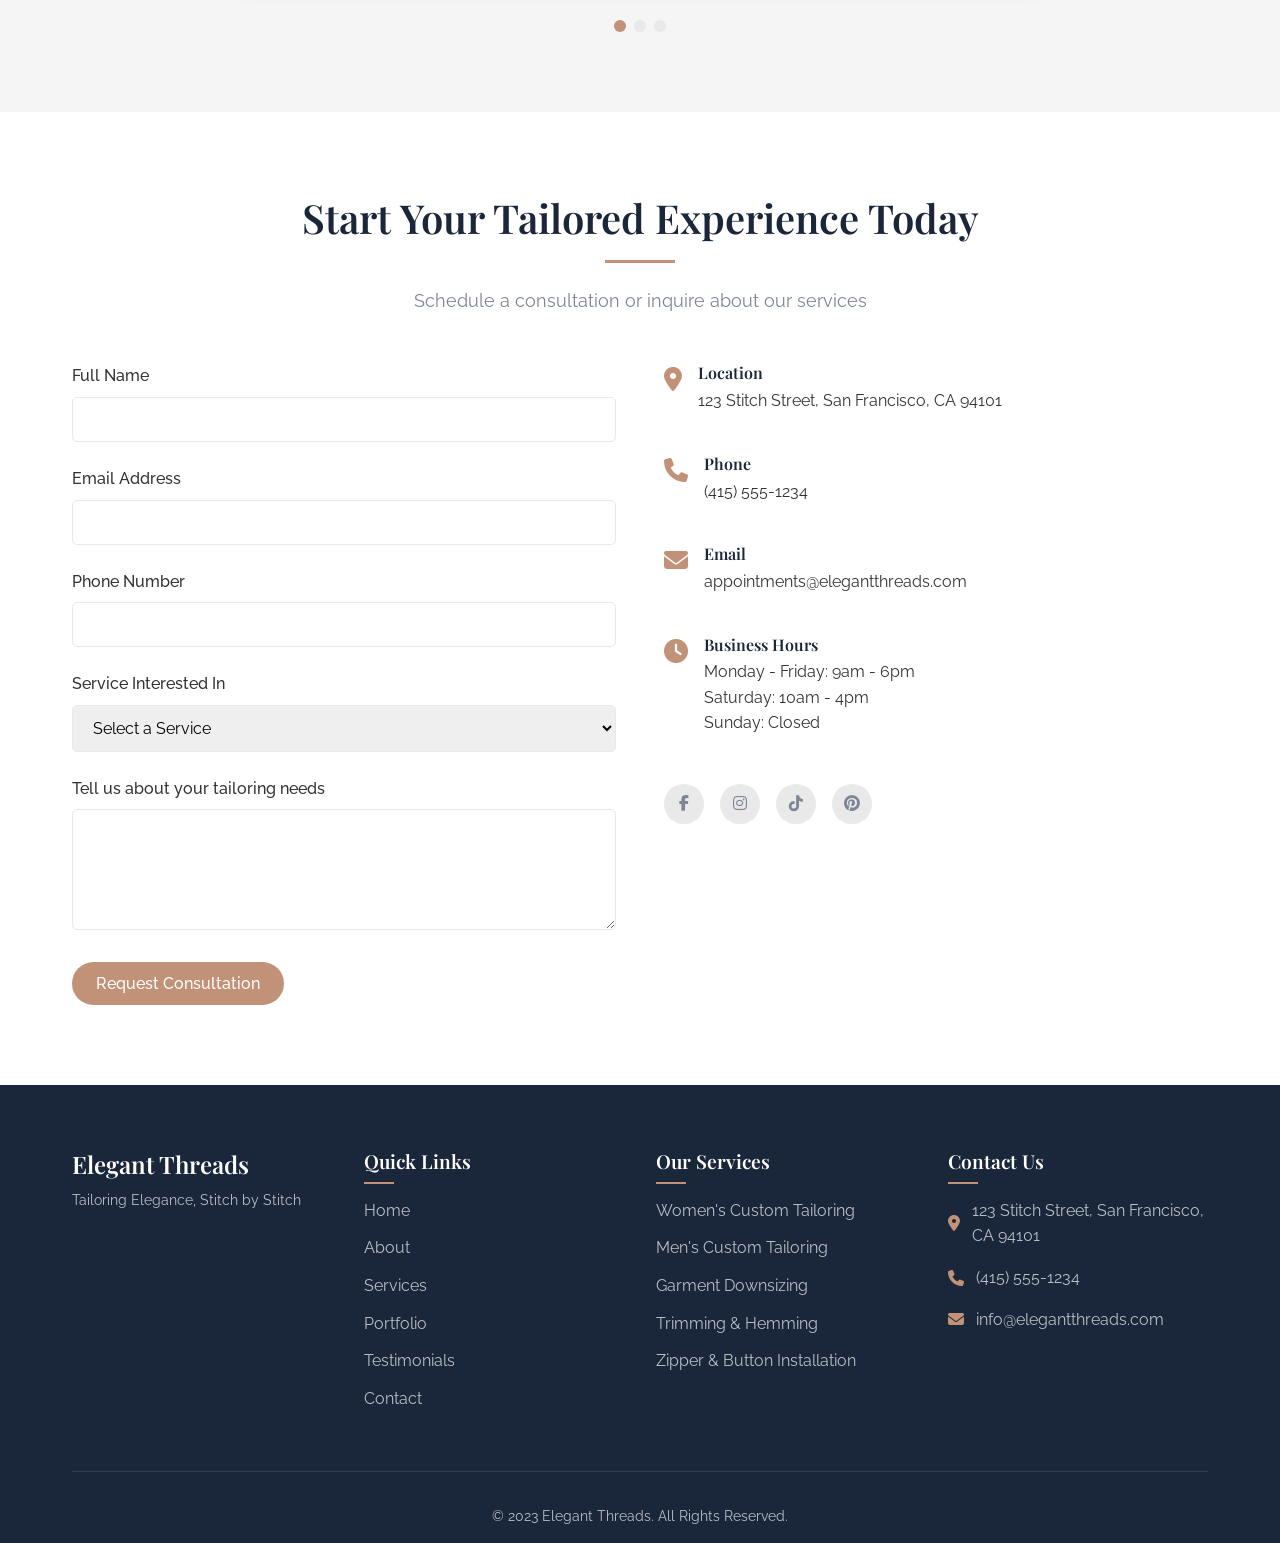
==== commit 8f56f3f5: "Standardize portfolio layout to display exactly 3 images per section" ====
--- a/index.html
+++ b/index.html
@@ -150,27 +150,6 @@
                             <p>Custom formal wear</p>
                         </div>
                     </div>
-                    <div class="portfolio-item">
-                        <img src="img/womens-tailoring/womens-tailoring-9.jpg" alt="Women's Tailoring Work 4">
-                        <div class="portfolio-overlay">
-                            <h4>Bridal Alterations</h4>
-                            <p>Perfect fit for your special day</p>
-                        </div>
-                    </div>
-                    <div class="portfolio-item">
-                        <img src="img/womens-tailoring/womens-tailoring-10.jpg" alt="Women's Tailoring Work 5">
-                        <div class="portfolio-overlay">
-                            <h4>Casual Elegance</h4>
-                            <p>Everyday sophistication</p>
-                        </div>
-                    </div>
-                    <div class="portfolio-item">
-                        <img src="img/womens-tailoring/womens-tailoring-5.jpg" alt="Women's Tailoring Work 6">
-                        <div class="portfolio-overlay">
-                            <h4>Detail Work</h4>
-                            <p>Intricate craftsmanship</p>
-                        </div>
-                    </div>
                 </div>
             </div>
 
@@ -200,20 +179,6 @@
                             <p>Special event tailoring</p>
                         </div>
                     </div>
-                    <div class="portfolio-item">
-                        <img src="img/mens-tailoring/mens-tailoring-5.jpg" alt="Men's Tailoring Work 4">
-                        <div class="portfolio-overlay">
-                            <h4>Alterations</h4>
-                            <p>Perfect fit adjustments</p>
-                        </div>
-                    </div>
-                    <div class="portfolio-item">
-                        <img src="img/mens-tailoring/mens-tailoring-4.jpg" alt="Men's Tailoring Work 5">
-                        <div class="portfolio-overlay">
-                            <h4>Casual Wear</h4>
-                            <p>Comfortable elegance</p>
-                        </div>
-                    </div>
                 </div>
             </div>
 
@@ -243,13 +208,6 @@
                             <p>Transformed to your size</p>
                         </div>
                     </div>
-                    <div class="portfolio-item">
-                        <img src="img/downsizing/a0322233cf78d63ae52d4ce62d621d77.jpg" alt="Downsizing Work 4">
-                        <div class="portfolio-overlay">
-                            <h4>Before & After</h4>
-                            <p>Dramatic transformations</p>
-                        </div>
-                    </div>
                 </div>
             </div>
 
@@ -277,13 +235,6 @@
                         <div class="portfolio-overlay">
                             <h4>Hardware Repair</h4>
                             <p>Professional repairs</p>
-                        </div>
-                    </div>
-                    <div class="portfolio-item">
-                        <img src="img/zipper-button/zipper-button-1.jpg" alt="Zipper & Button Work 4">
-                        <div class="portfolio-overlay">
-                            <h4>Custom Details</h4>
-                            <p>Personalized touches</p>
                         </div>
                     </div>
                 </div>
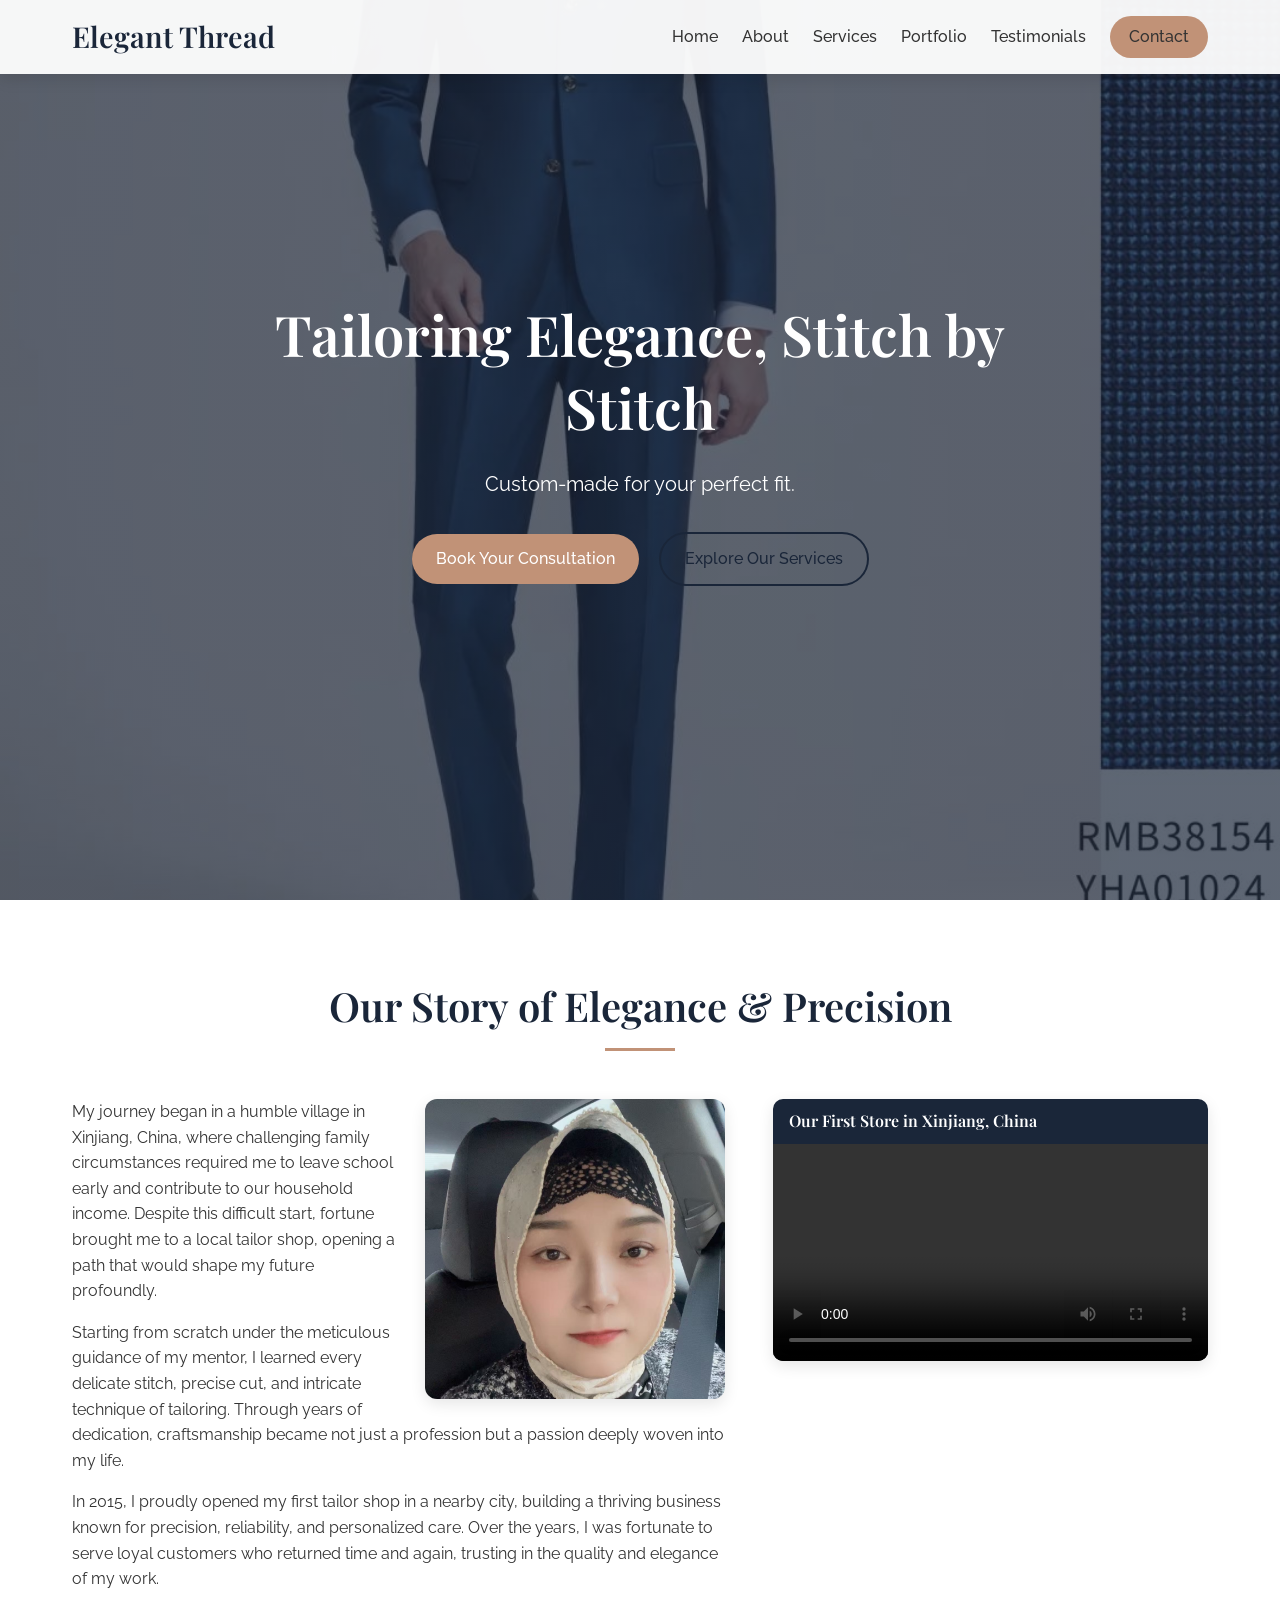
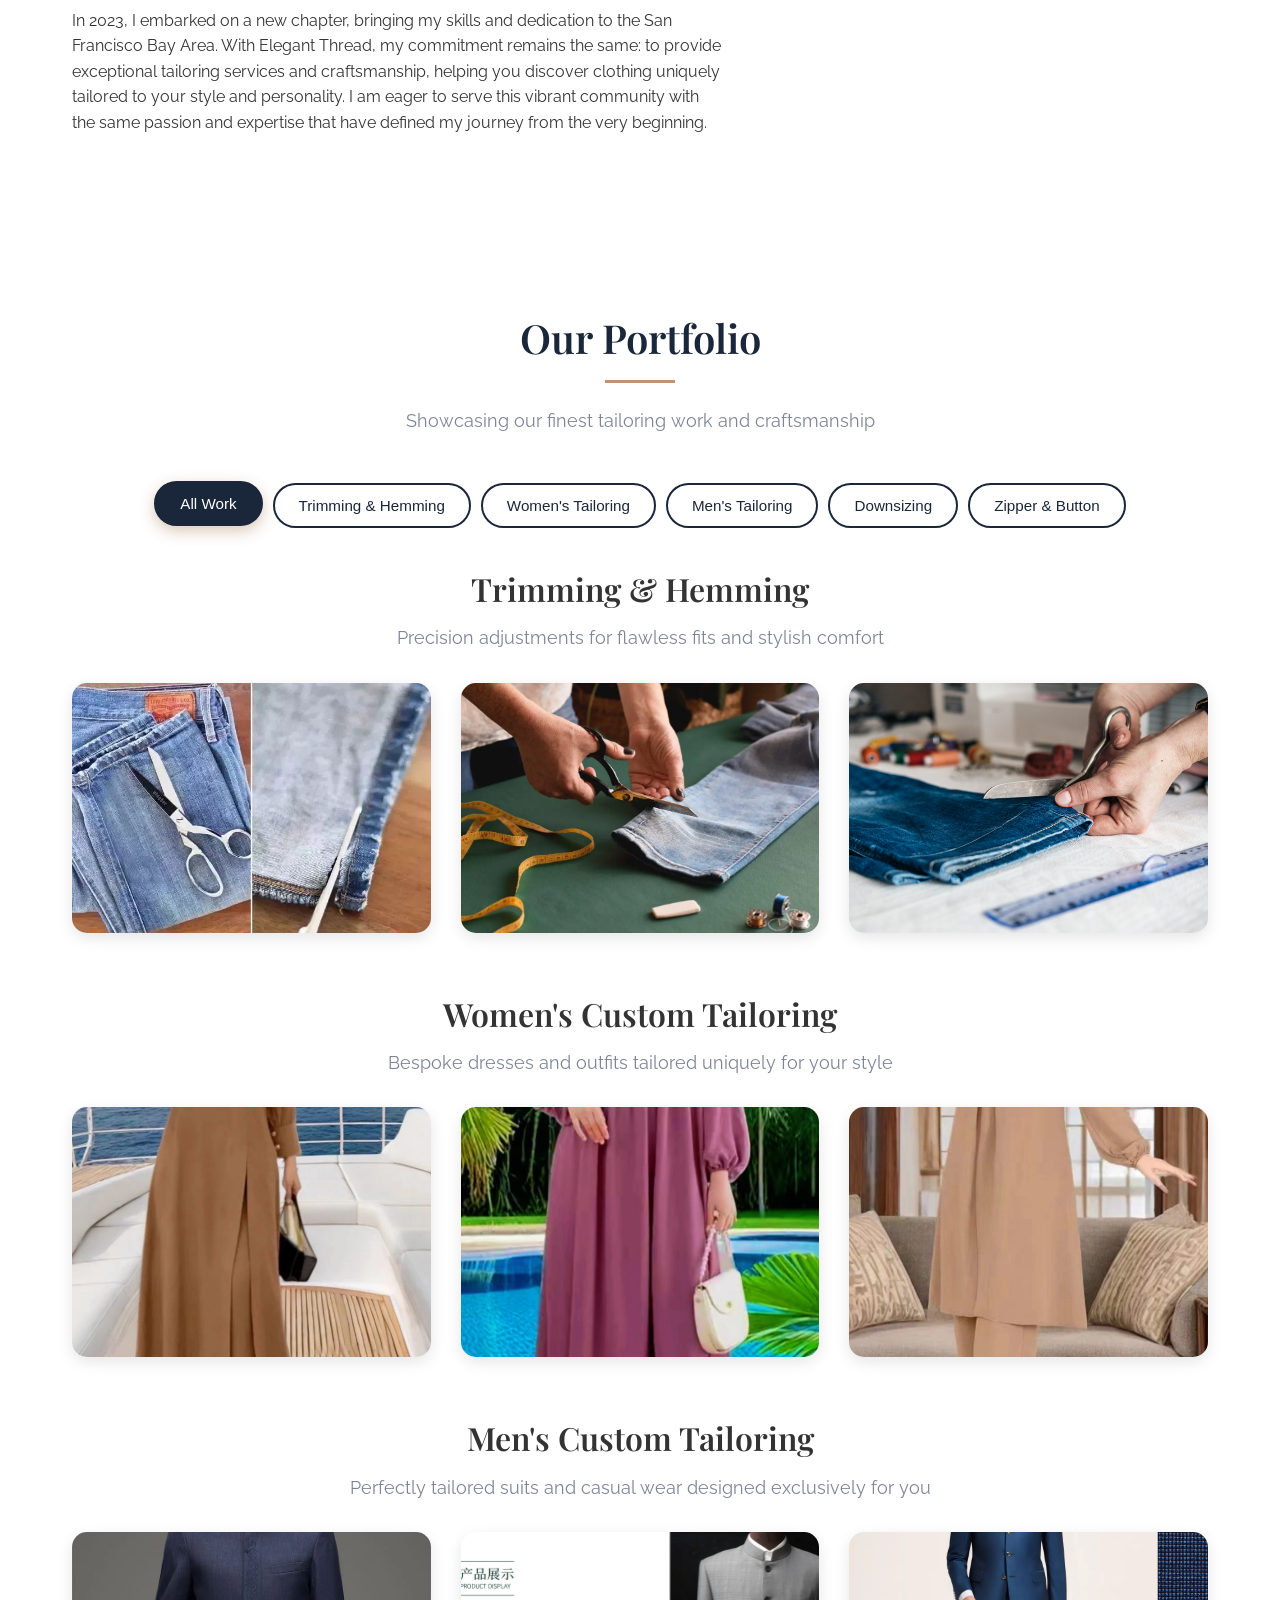
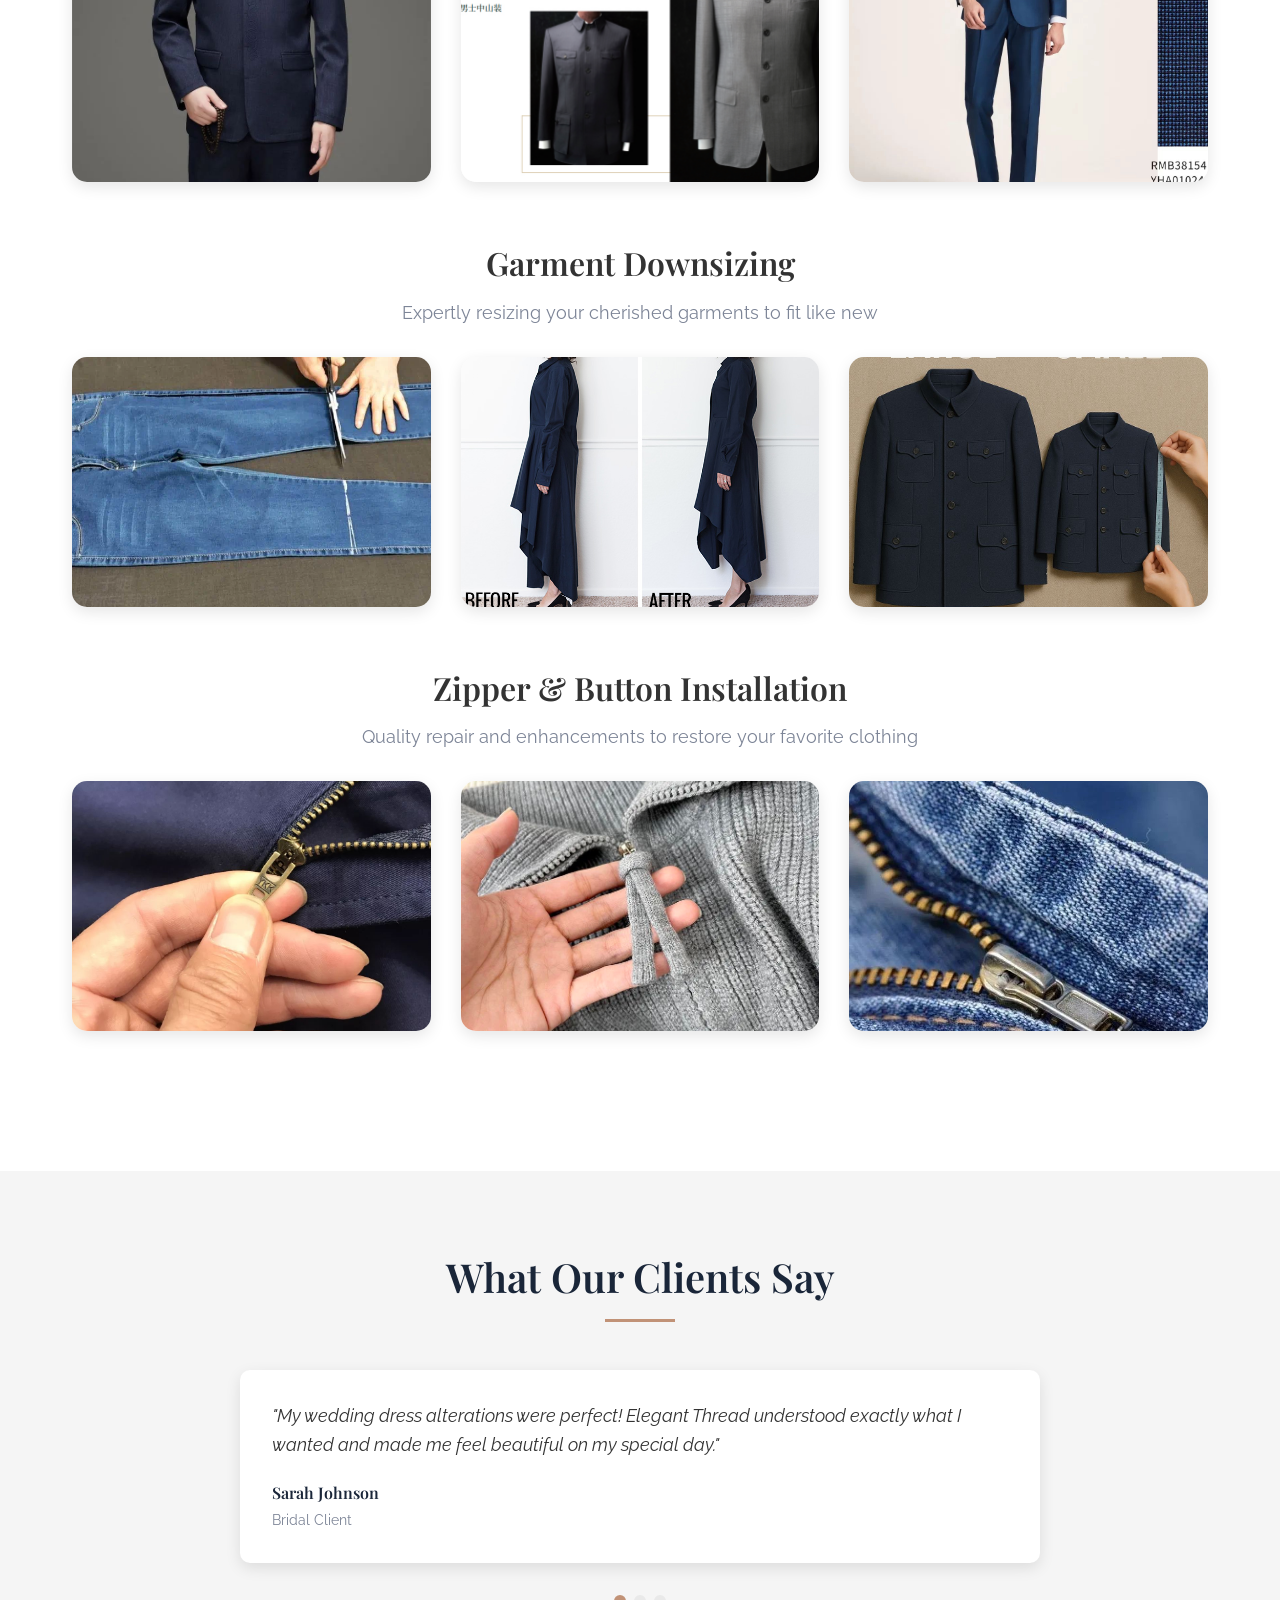
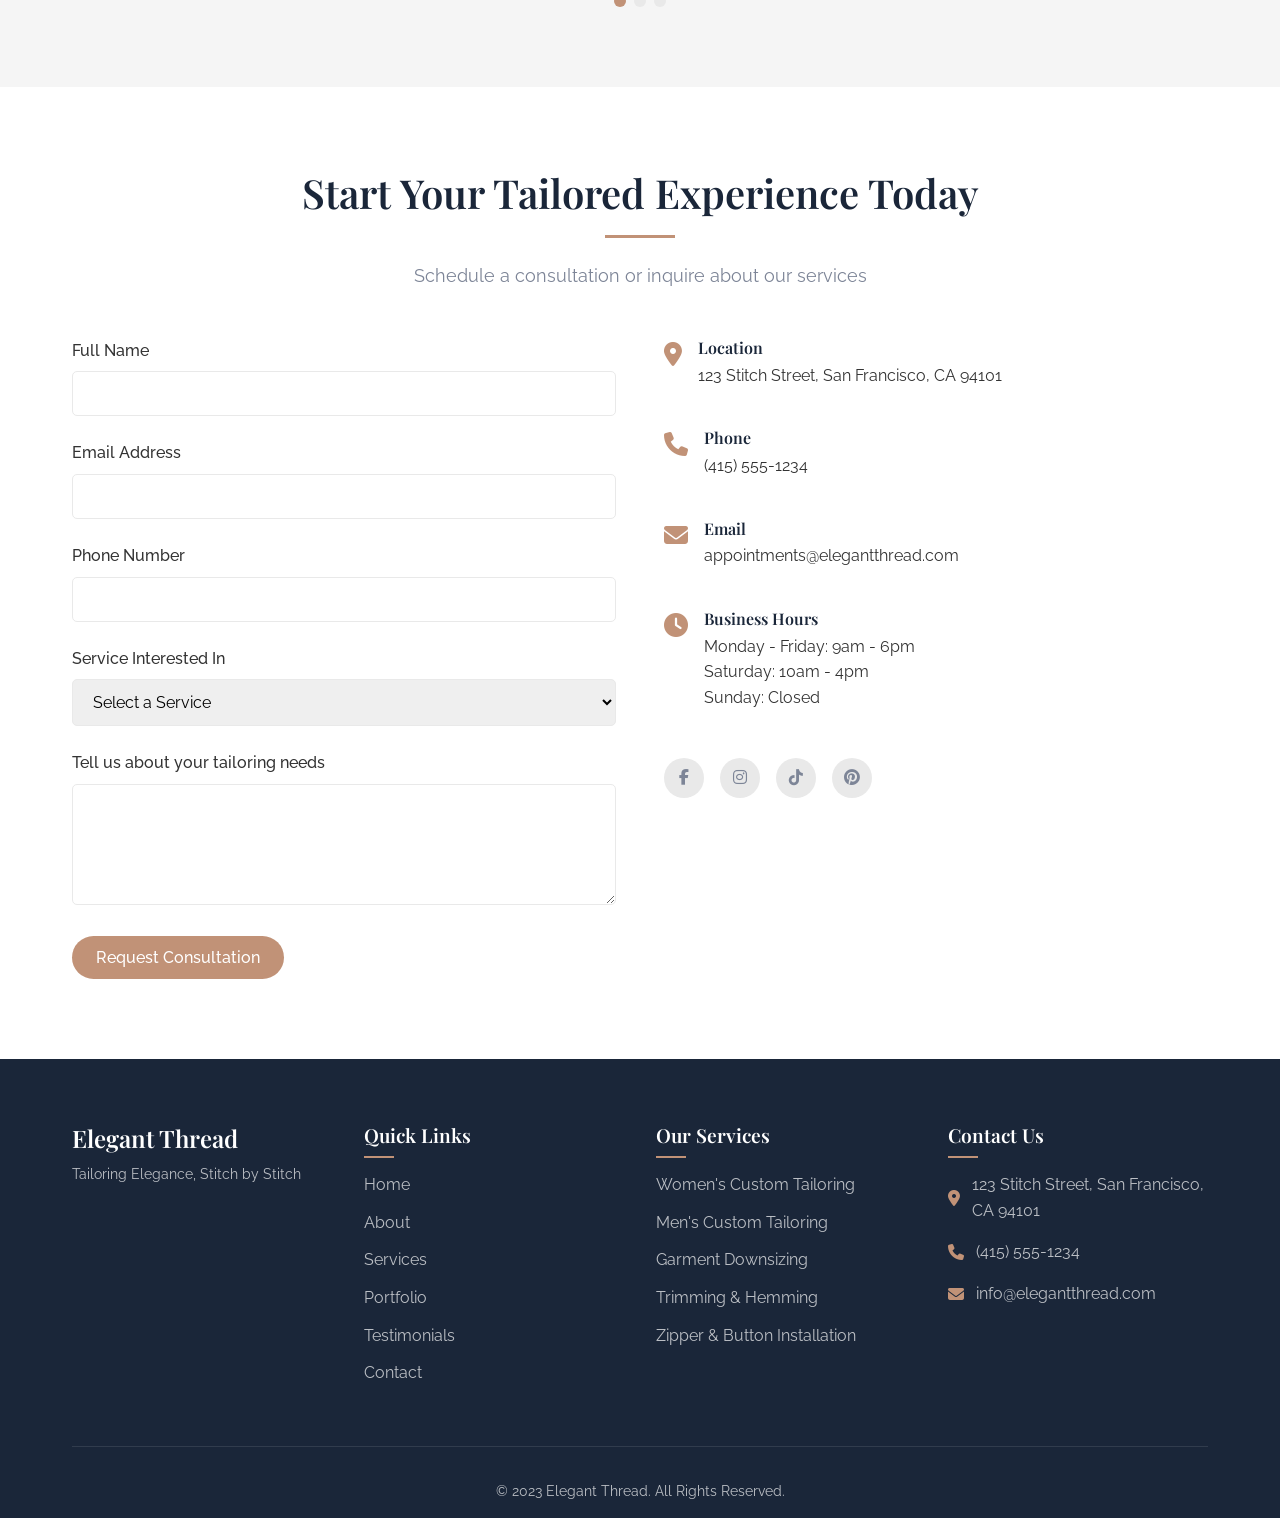
==== commit f2079e5f: "Rebrand from 'Elegant Threads' to 'Elegant Thread' throughout the website" ====
--- a/index.html
+++ b/index.html
@@ -3,7 +3,7 @@
 <head>
     <meta charset="UTF-8">
     <meta name="viewport" content="width=device-width, initial-scale=1.0">
-    <title>Elegant Threads - Tailoring Elegance, Stitch by Stitch</title>
+    <title>Elegant Thread - Tailoring Elegance, Stitch by Stitch</title>
     <meta name="description" content="Custom tailoring services in the San Francisco Bay Area. Bespoke clothing made to fit your unique style and measurements.">
     <link rel="stylesheet" href="css/styles.css">
     <link rel="preconnect" href="https://fonts.googleapis.com">
@@ -16,7 +16,7 @@
     <nav class="navbar">
         <div class="container">
             <div class="logo">
-                <h1>Elegant Threads</h1>
+                <h1>Elegant Thread</h1>
             </div>
             <div class="nav-toggle" id="navToggle">
                 <span></span>
@@ -60,7 +60,7 @@
                         <p>My journey began in a humble village in Xinjiang, China, where challenging family circumstances required me to leave school early and contribute to our household income. Despite this difficult start, fortune brought me to a local tailor shop, opening a path that would shape my future profoundly.</p>
                         <p>Starting from scratch under the meticulous guidance of my mentor, I learned every delicate stitch, precise cut, and intricate technique of tailoring. Through years of dedication, craftsmanship became not just a profession but a passion deeply woven into my life.</p>
                         <p>In 2015, I proudly opened my first tailor shop in a nearby city, building a thriving business known for precision, reliability, and personalized care. Over the years, I was fortunate to serve loyal customers who returned time and again, trusting in the quality and elegance of my work.</p>
-                        <p>In 2023, I embarked on a new chapter, bringing my skills and dedication to the San Francisco Bay Area. With Elegant Threads, my commitment remains the same: to provide exceptional tailoring services and craftsmanship, helping you discover clothing uniquely tailored to your style and personality. I am eager to serve this vibrant community with the same passion and expertise that have defined my journey from the very beginning.</p>
+                        <p>In 2023, I embarked on a new chapter, bringing my skills and dedication to the San Francisco Bay Area. With Elegant Thread, my commitment remains the same: to provide exceptional tailoring services and craftsmanship, helping you discover clothing uniquely tailored to your style and personality. I am eager to serve this vibrant community with the same passion and expertise that have defined my journey from the very beginning.</p>
                     </div>
                 </div>
                 <div class="about-right">
@@ -254,7 +254,7 @@
             <div class="testimonial-slider">
                 <div class="testimonial">
                     <div class="testimonial-content">
-                        <p>"My wedding dress alterations were perfect! Elegant Threads understood exactly what I wanted and made me feel beautiful on my special day."</p>
+                        <p>"My wedding dress alterations were perfect! Elegant Thread understood exactly what I wanted and made me feel beautiful on my special day."</p>
                         <div class="client-info">
                             <h4>Sarah Johnson</h4>
                             <span>Bridal Client</span>
@@ -349,7 +349,7 @@
                         <i class="fas fa-envelope"></i>
                         <div>
                             <h4>Email</h4>
-                            <p>appointments@elegantthreads.com</p>
+                            <p>appointments@elegantthread.com</p>
                         </div>
                     </div>
                     <div class="info-item">
@@ -375,7 +375,7 @@
         <div class="container">
             <div class="footer-content">
                 <div class="footer-logo">
-                    <h2>Elegant Threads</h2>
+                    <h2>Elegant Thread</h2>
                     <p>Tailoring Elegance, Stitch by Stitch</p>
                 </div>
                 <div class="footer-nav">
@@ -403,11 +403,11 @@
                     <h4>Contact Us</h4>
                     <p><i class="fas fa-map-marker-alt"></i> 123 Stitch Street, San Francisco, CA 94101</p>
                     <p><i class="fas fa-phone"></i> (415) 555-1234</p>
-                    <p><i class="fas fa-envelope"></i> info@elegantthreads.com</p>
+                    <p><i class="fas fa-envelope"></i> info@elegantthread.com</p>
                 </div>
             </div>
             <div class="footer-bottom">
-                <p>&copy; 2023 Elegant Threads. All Rights Reserved.</p>
+                <p>&copy; 2023 Elegant Thread. All Rights Reserved.</p>
             </div>
         </div>
     </footer>
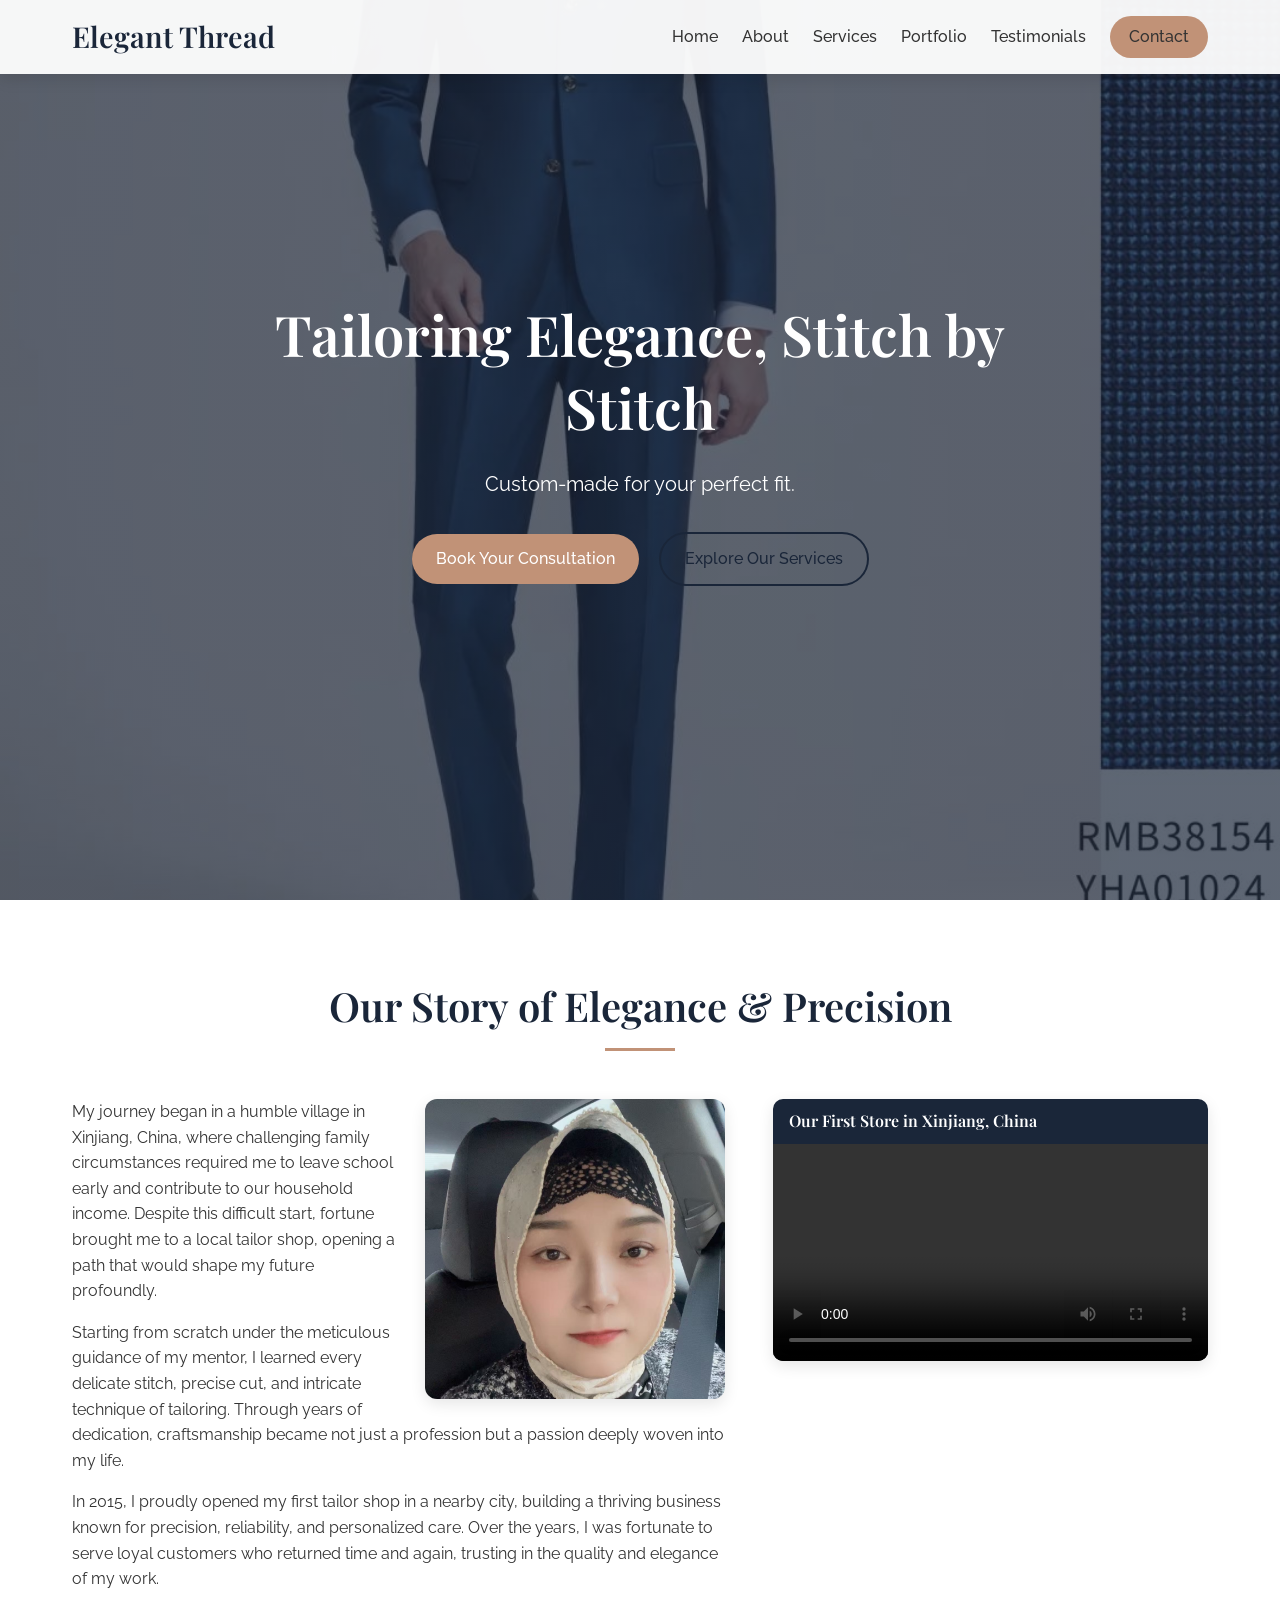
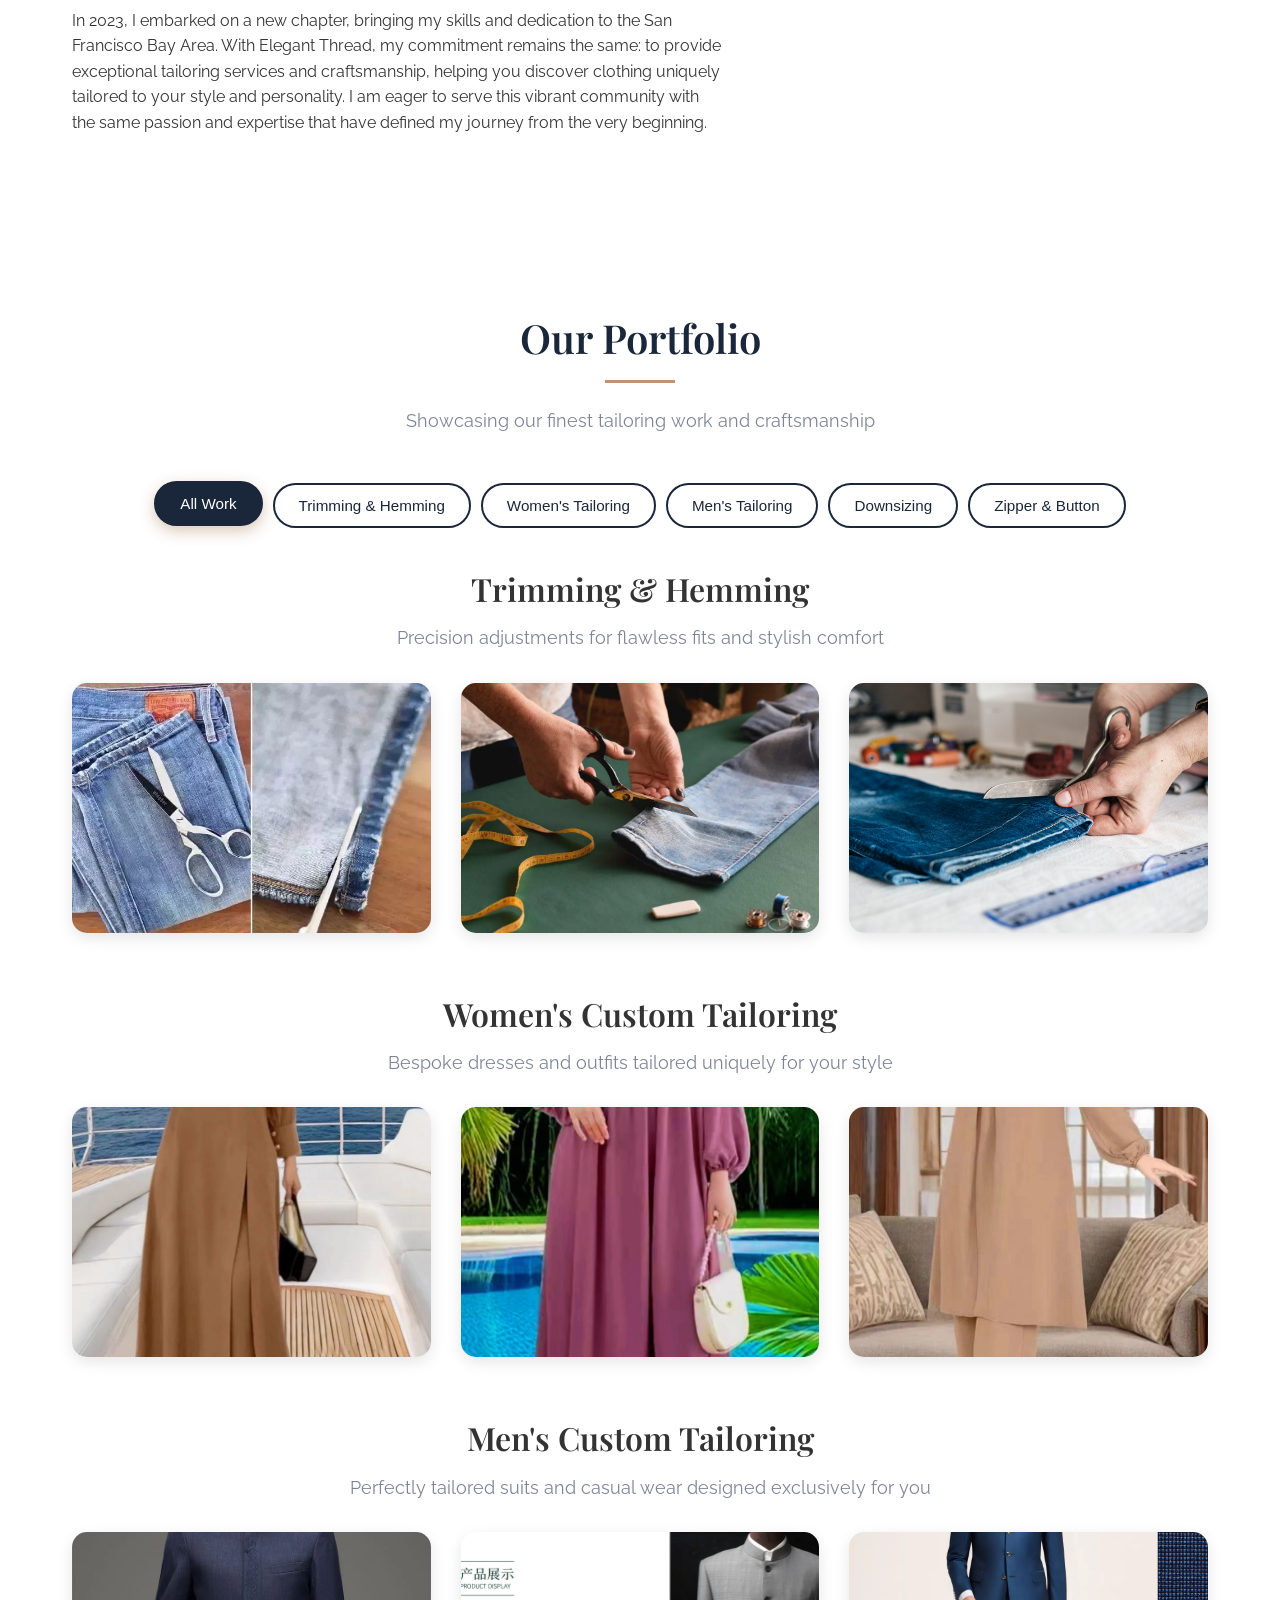
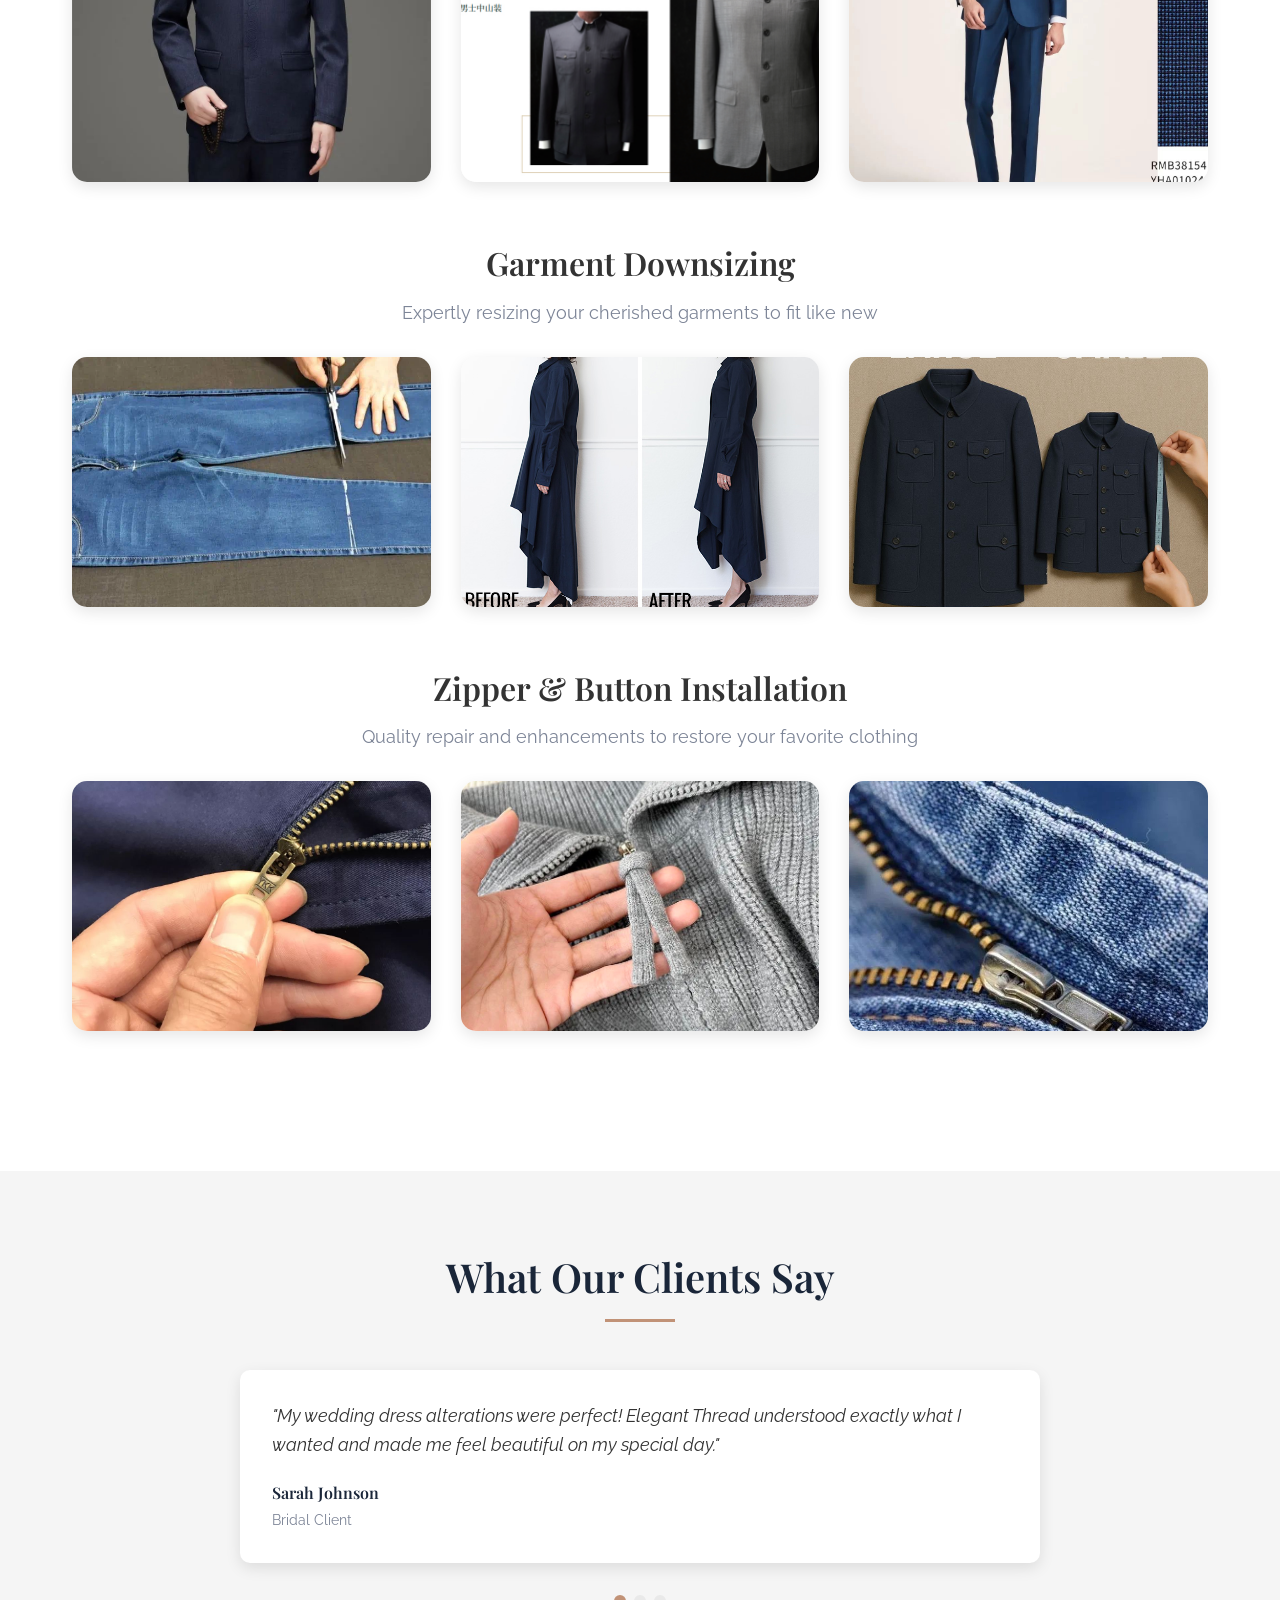
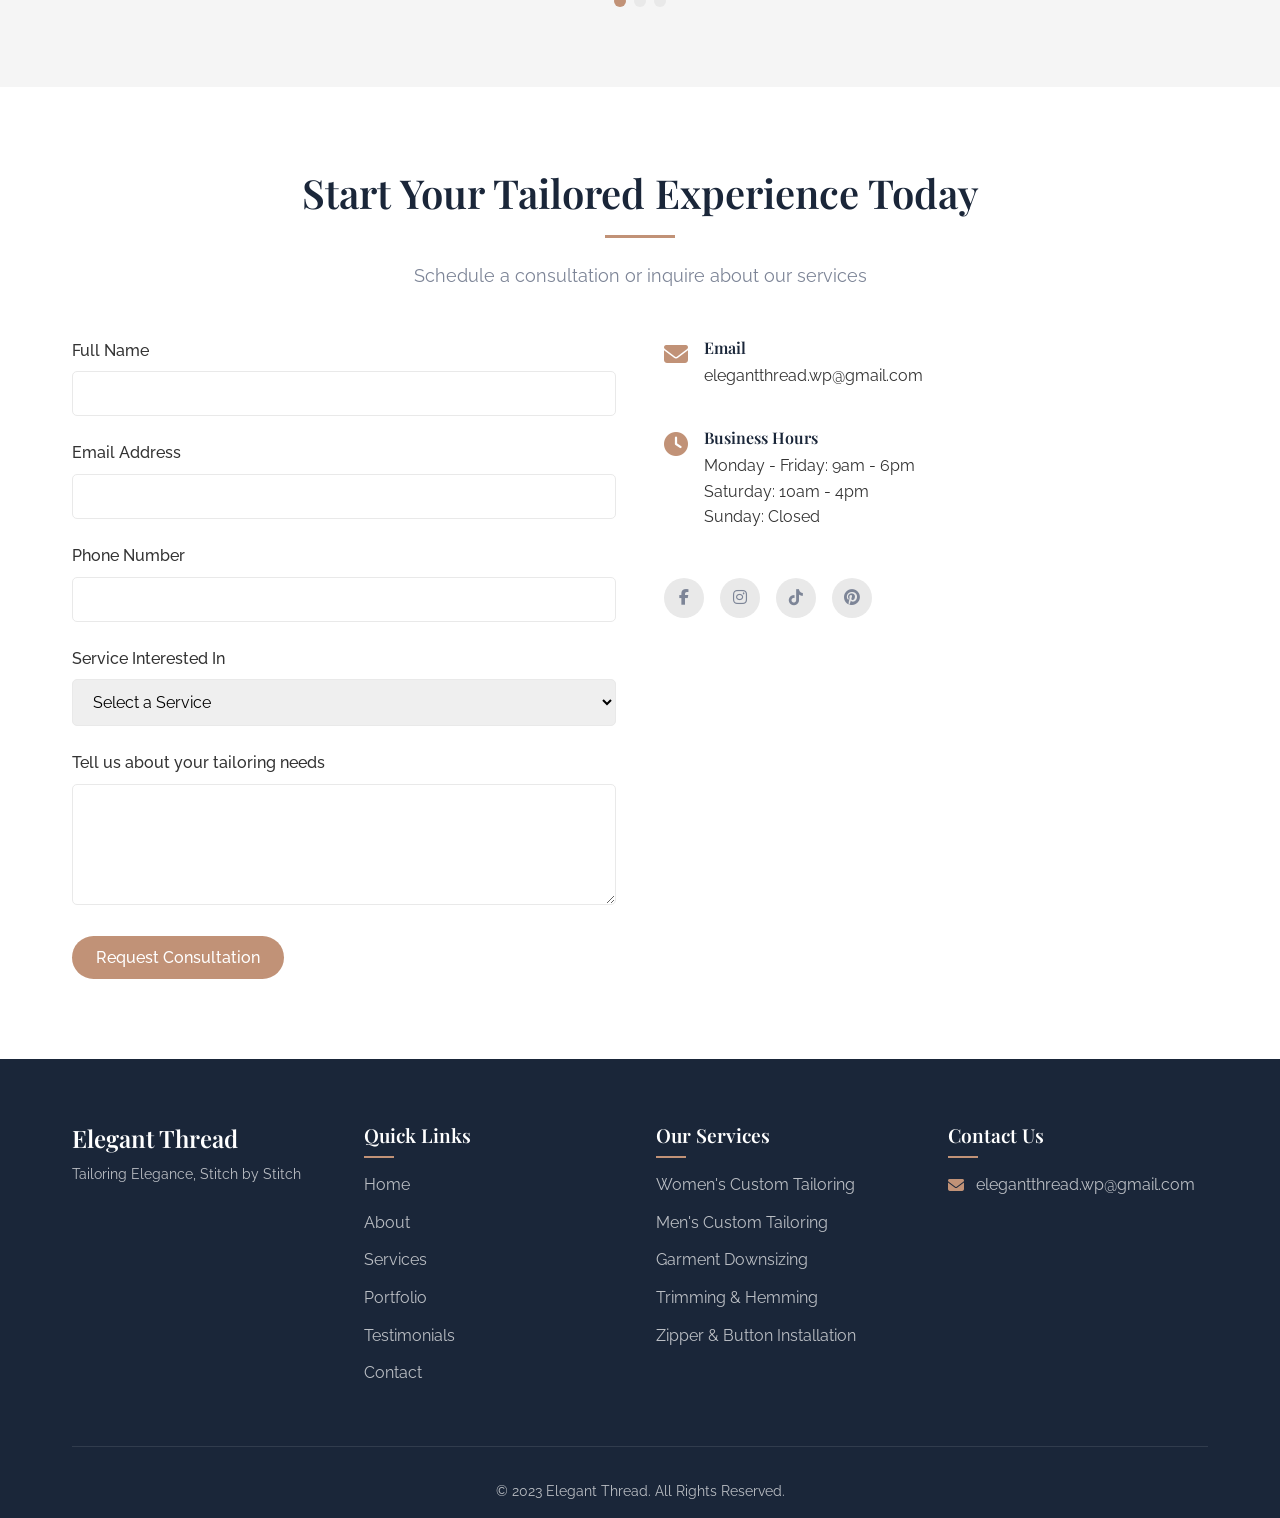
==== commit 2d758c4e: "Update contact information: remove phone/address, use elegantthread.wp@gmail.com email" ====
--- a/index.html
+++ b/index.html
@@ -332,24 +332,10 @@
                 </div>
                 <div class="contact-info">
                     <div class="info-item">
-                        <i class="fas fa-map-marker-alt"></i>
-                        <div>
-                            <h4>Location</h4>
-                            <p>123 Stitch Street, San Francisco, CA 94101</p>
-                        </div>
-                    </div>
-                    <div class="info-item">
-                        <i class="fas fa-phone"></i>
-                        <div>
-                            <h4>Phone</h4>
-                            <p>(415) 555-1234</p>
-                        </div>
-                    </div>
-                    <div class="info-item">
                         <i class="fas fa-envelope"></i>
                         <div>
                             <h4>Email</h4>
-                            <p>appointments@elegantthread.com</p>
+                            <p>elegantthread.wp@gmail.com</p>
                         </div>
                     </div>
                     <div class="info-item">
@@ -401,9 +387,7 @@
                 </div>
                 <div class="footer-contact">
                     <h4>Contact Us</h4>
-                    <p><i class="fas fa-map-marker-alt"></i> 123 Stitch Street, San Francisco, CA 94101</p>
-                    <p><i class="fas fa-phone"></i> (415) 555-1234</p>
-                    <p><i class="fas fa-envelope"></i> info@elegantthread.com</p>
+                    <p><i class="fas fa-envelope"></i> elegantthread.wp@gmail.com</p>
                 </div>
             </div>
             <div class="footer-bottom">
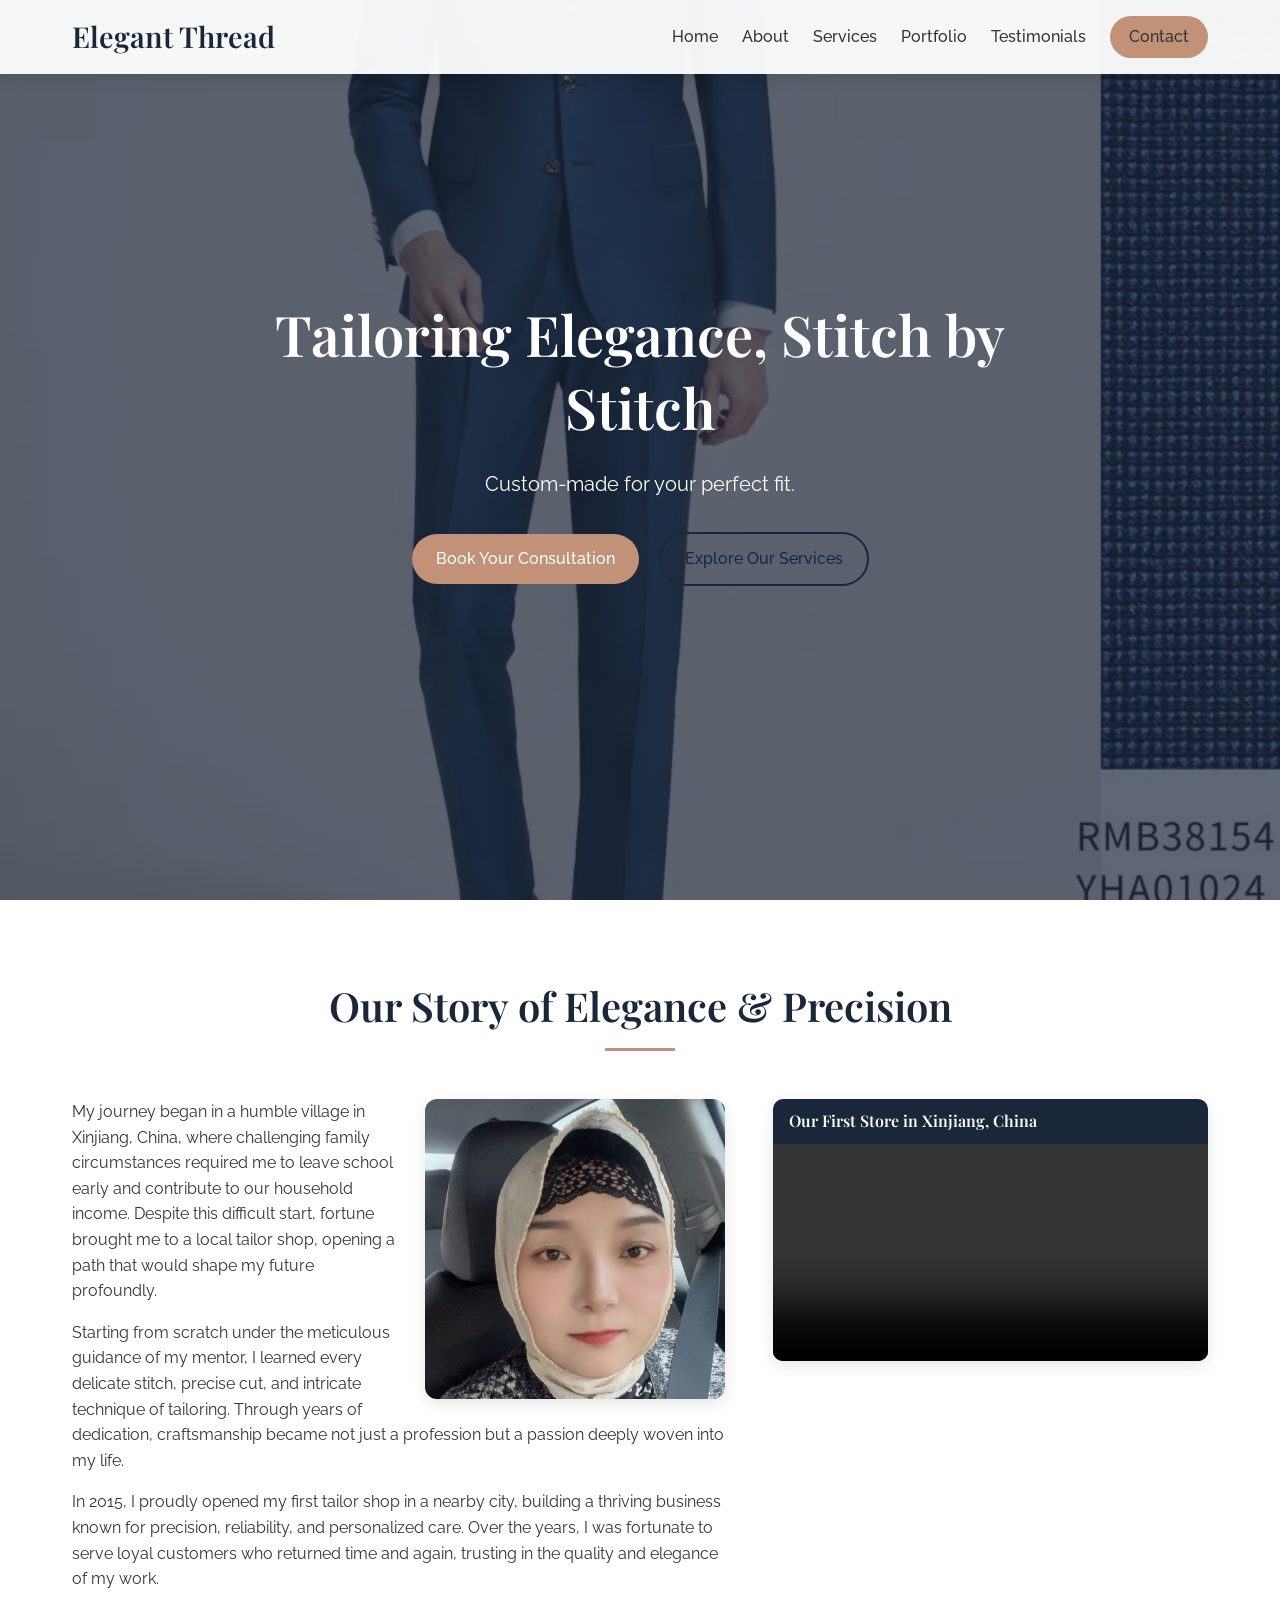
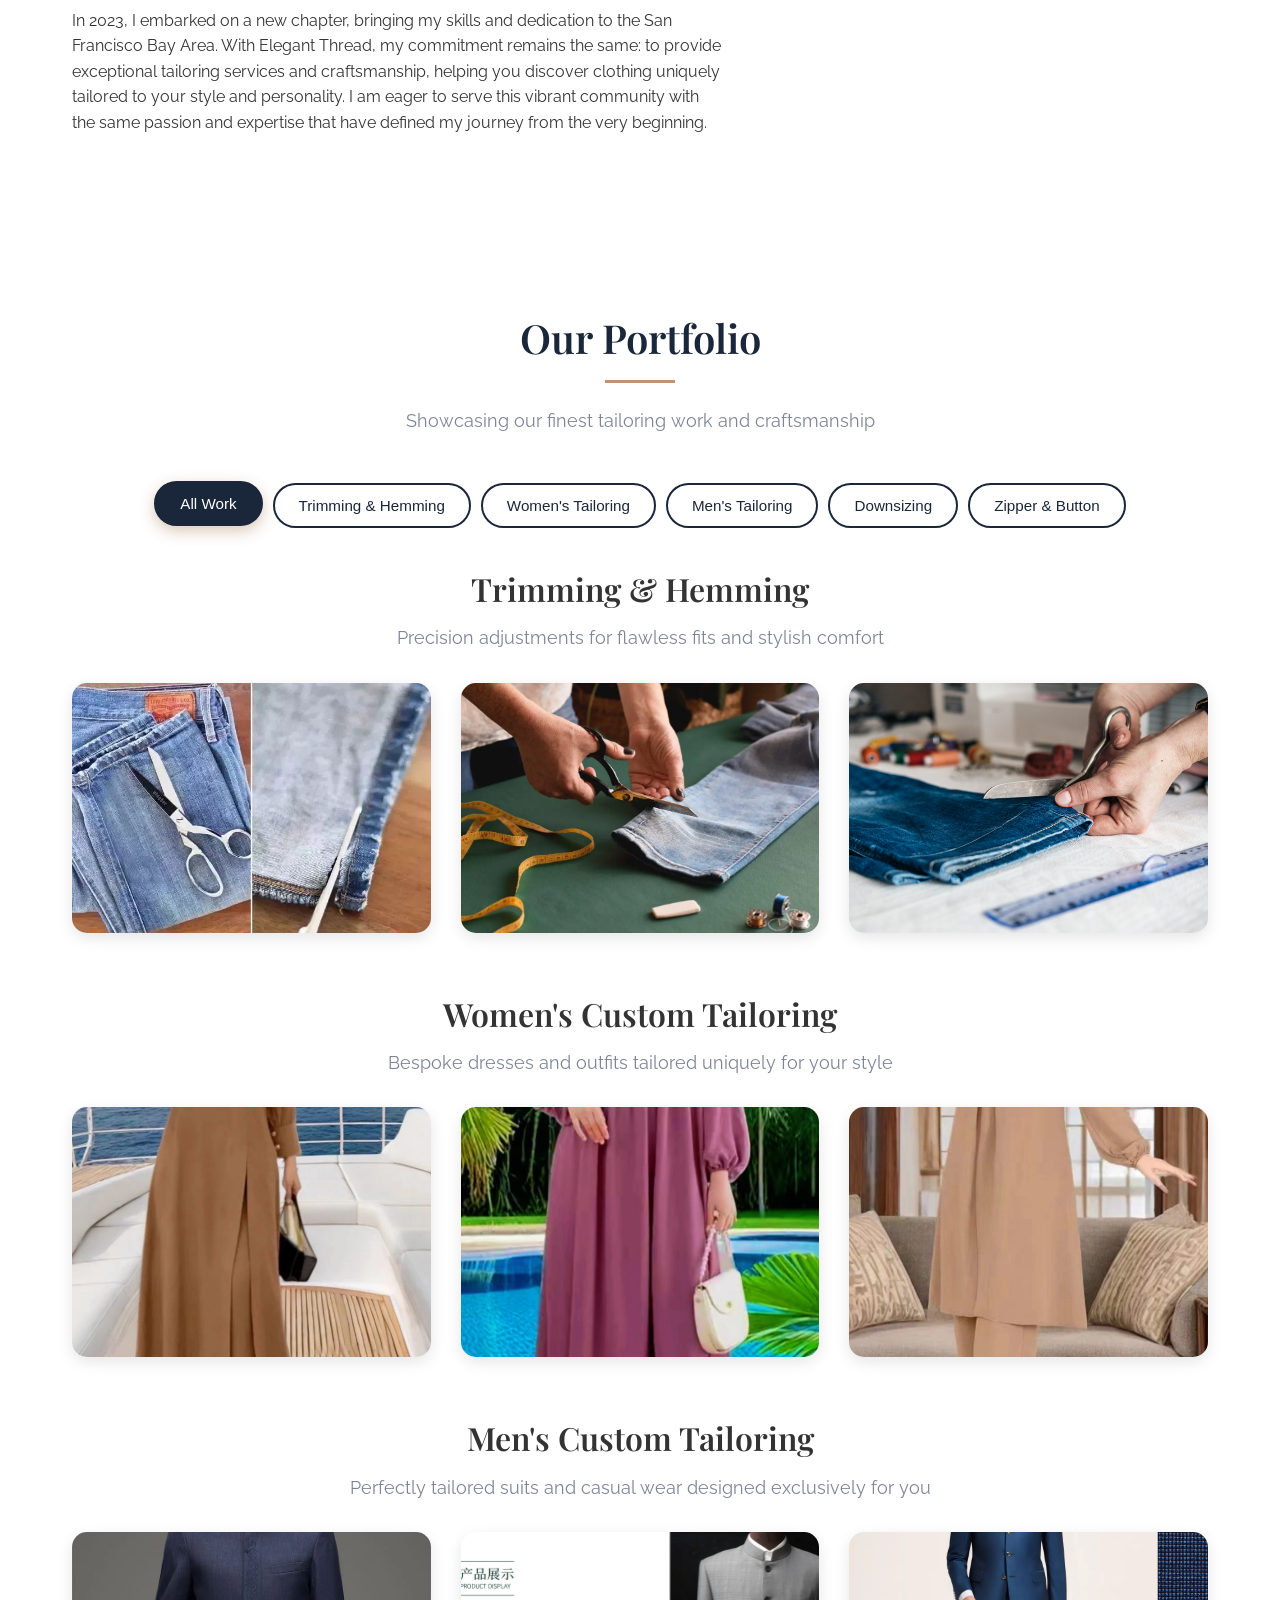
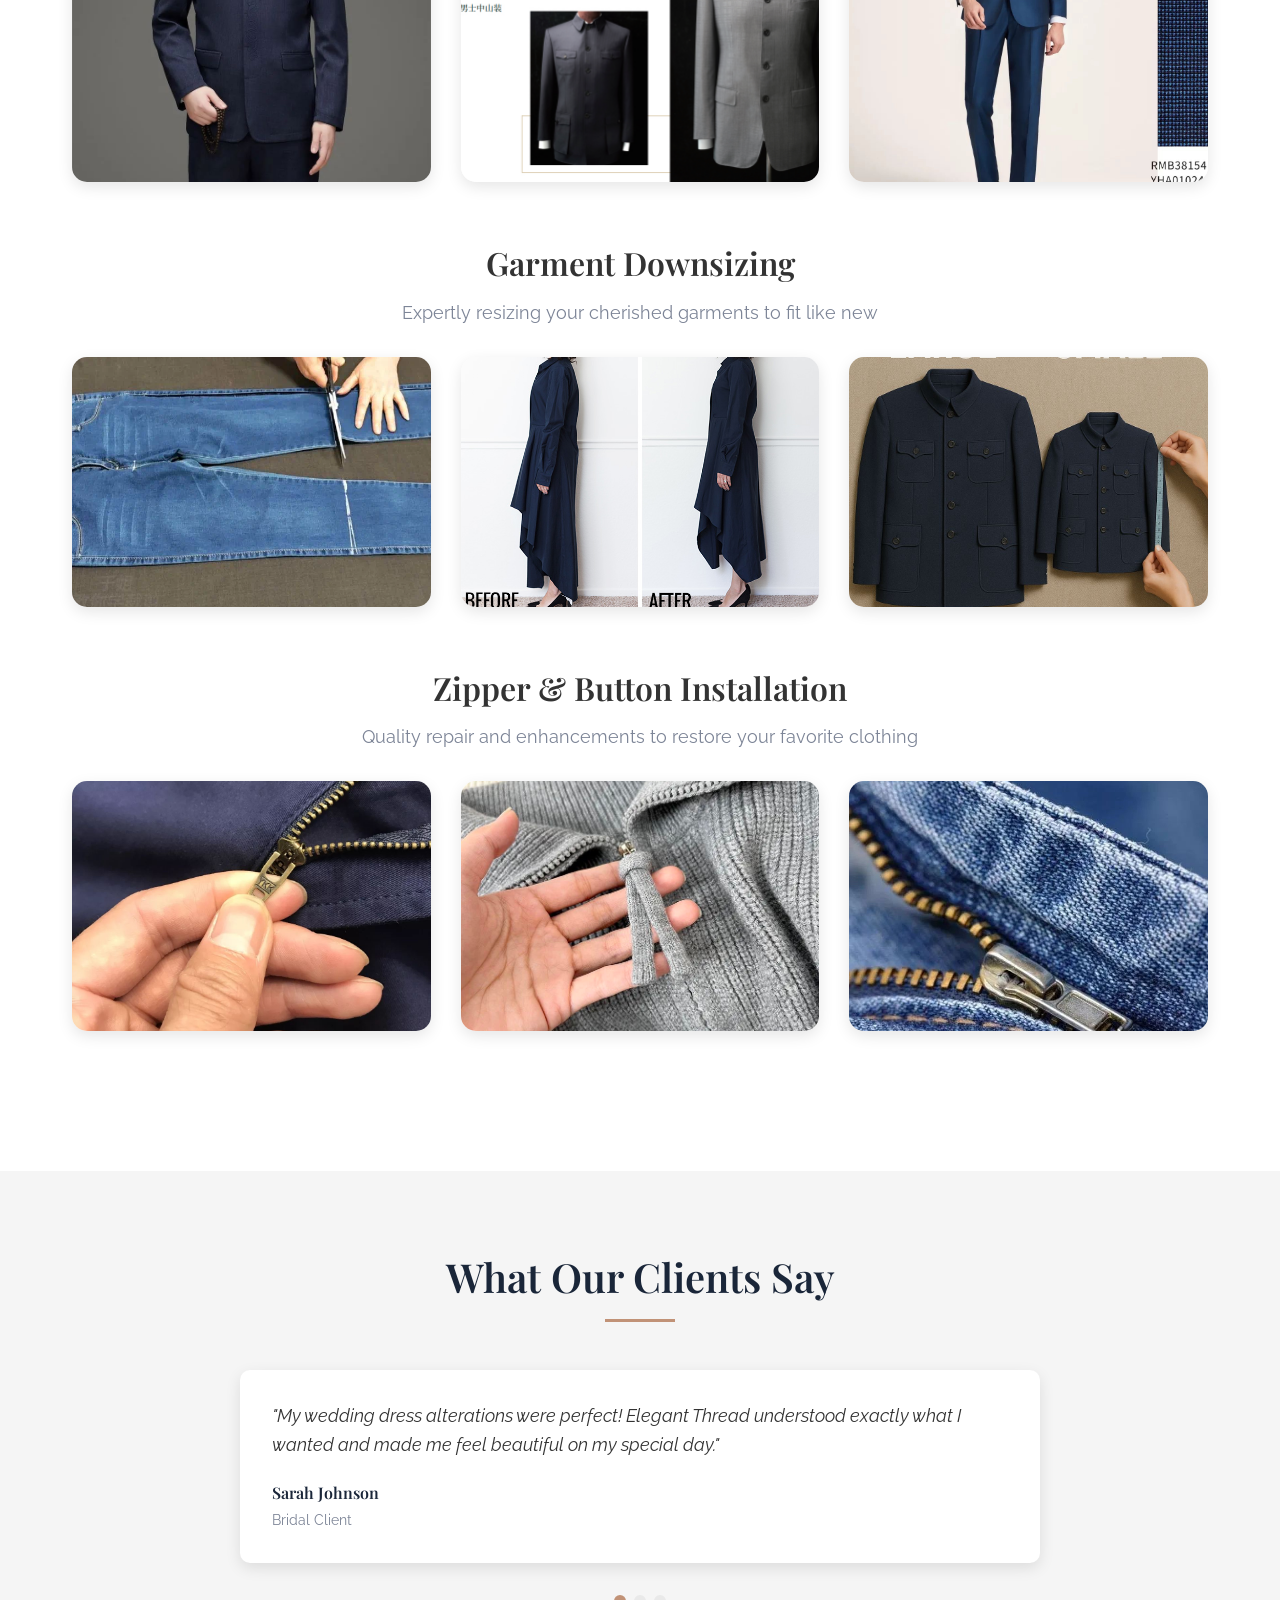
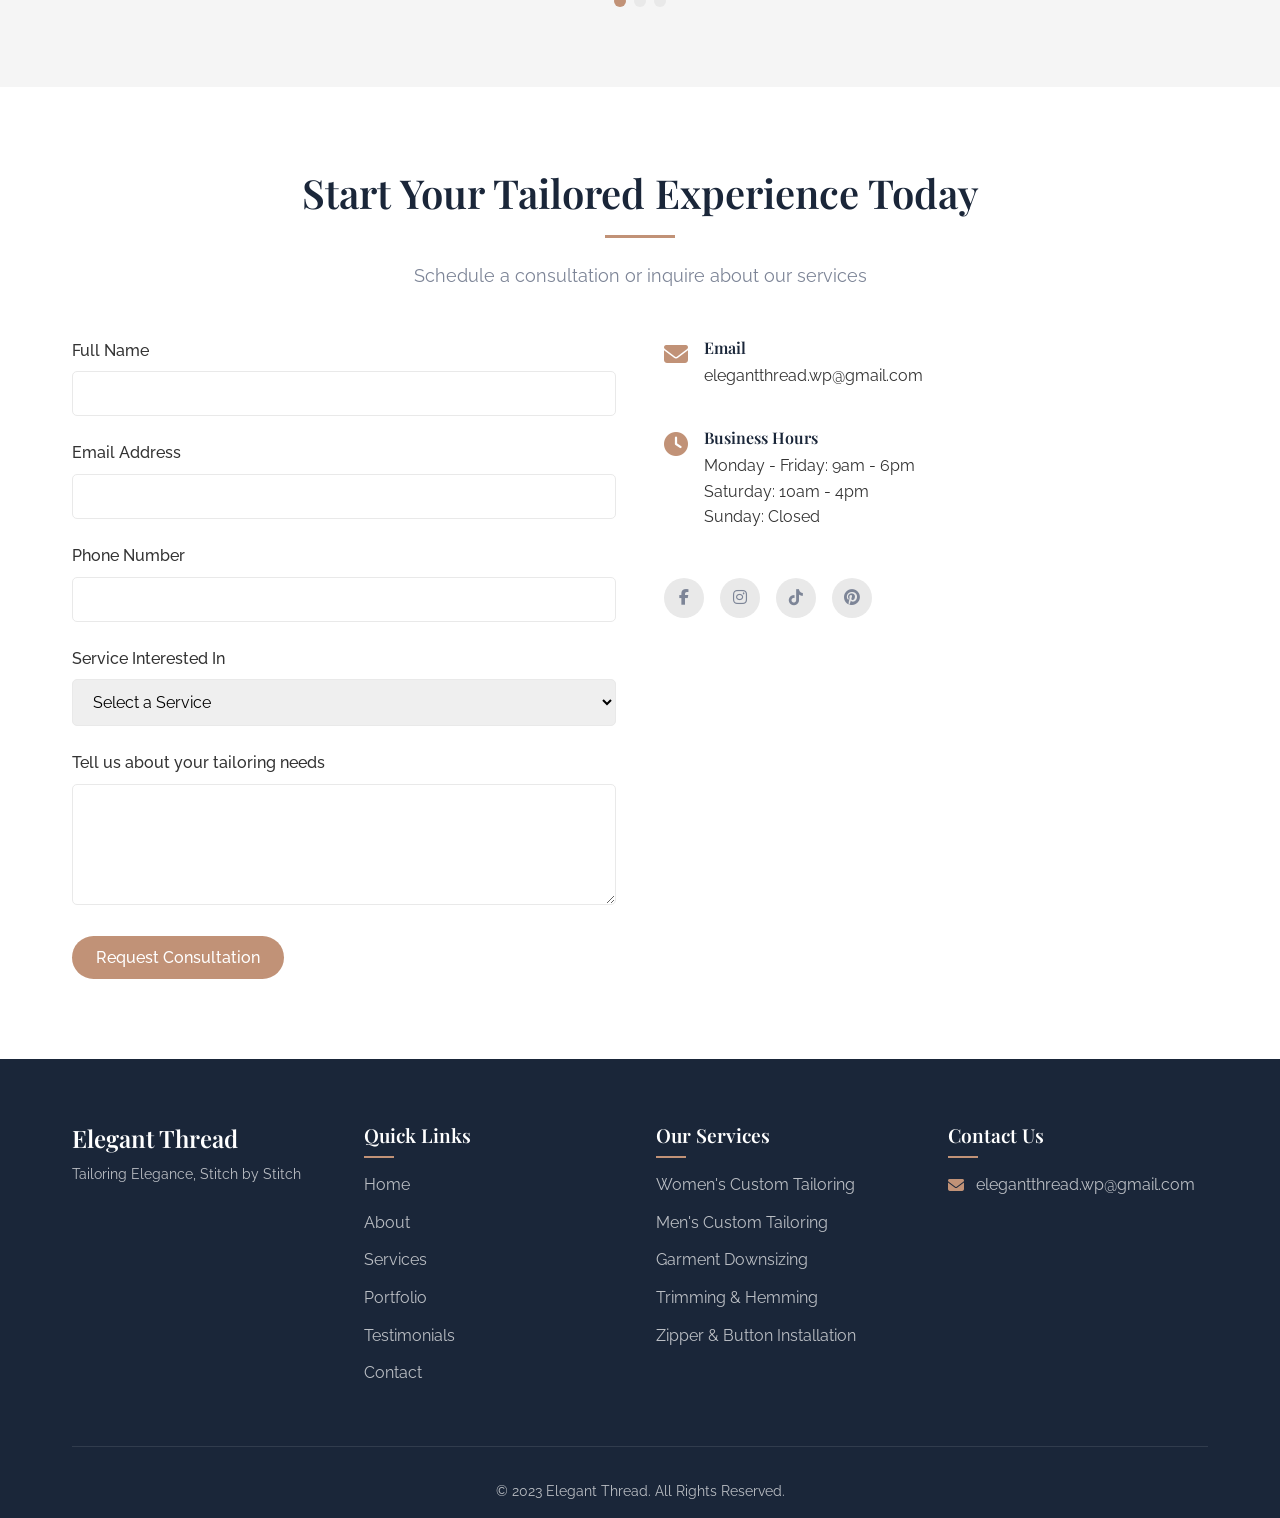
==== commit f66d5d0b: "Implement working contact form with Formspree to send emails to elegantthread.wp@gmail.com" ====
--- a/index.html
+++ b/index.html
@@ -298,7 +298,7 @@
             </div>
             <div class="contact-content">
                 <div class="contact-form">
-                    <form id="consultationForm">
+                    <form id="consultationForm" action="https://formspree.io/f/xdknonzb" method="POST">
                         <div class="form-group">
                             <label for="name">Full Name</label>
                             <input type="text" id="name" name="name" required>
@@ -327,6 +327,10 @@
                             <label for="message">Tell us about your tailoring needs</label>
                             <textarea id="message" name="message" rows="5"></textarea>
                         </div>
+                        <!-- Hidden field to specify the recipient email -->
+                        <input type="hidden" name="_replyto" value="elegantthread.wp@gmail.com">
+                        <input type="hidden" name="_subject" value="New Consultation Request from Elegant Thread Website">
+                        <input type="hidden" name="_next" value="thank-you.html">
                         <button type="submit" class="btn btn-primary">Request Consultation</button>
                     </form>
                 </div>
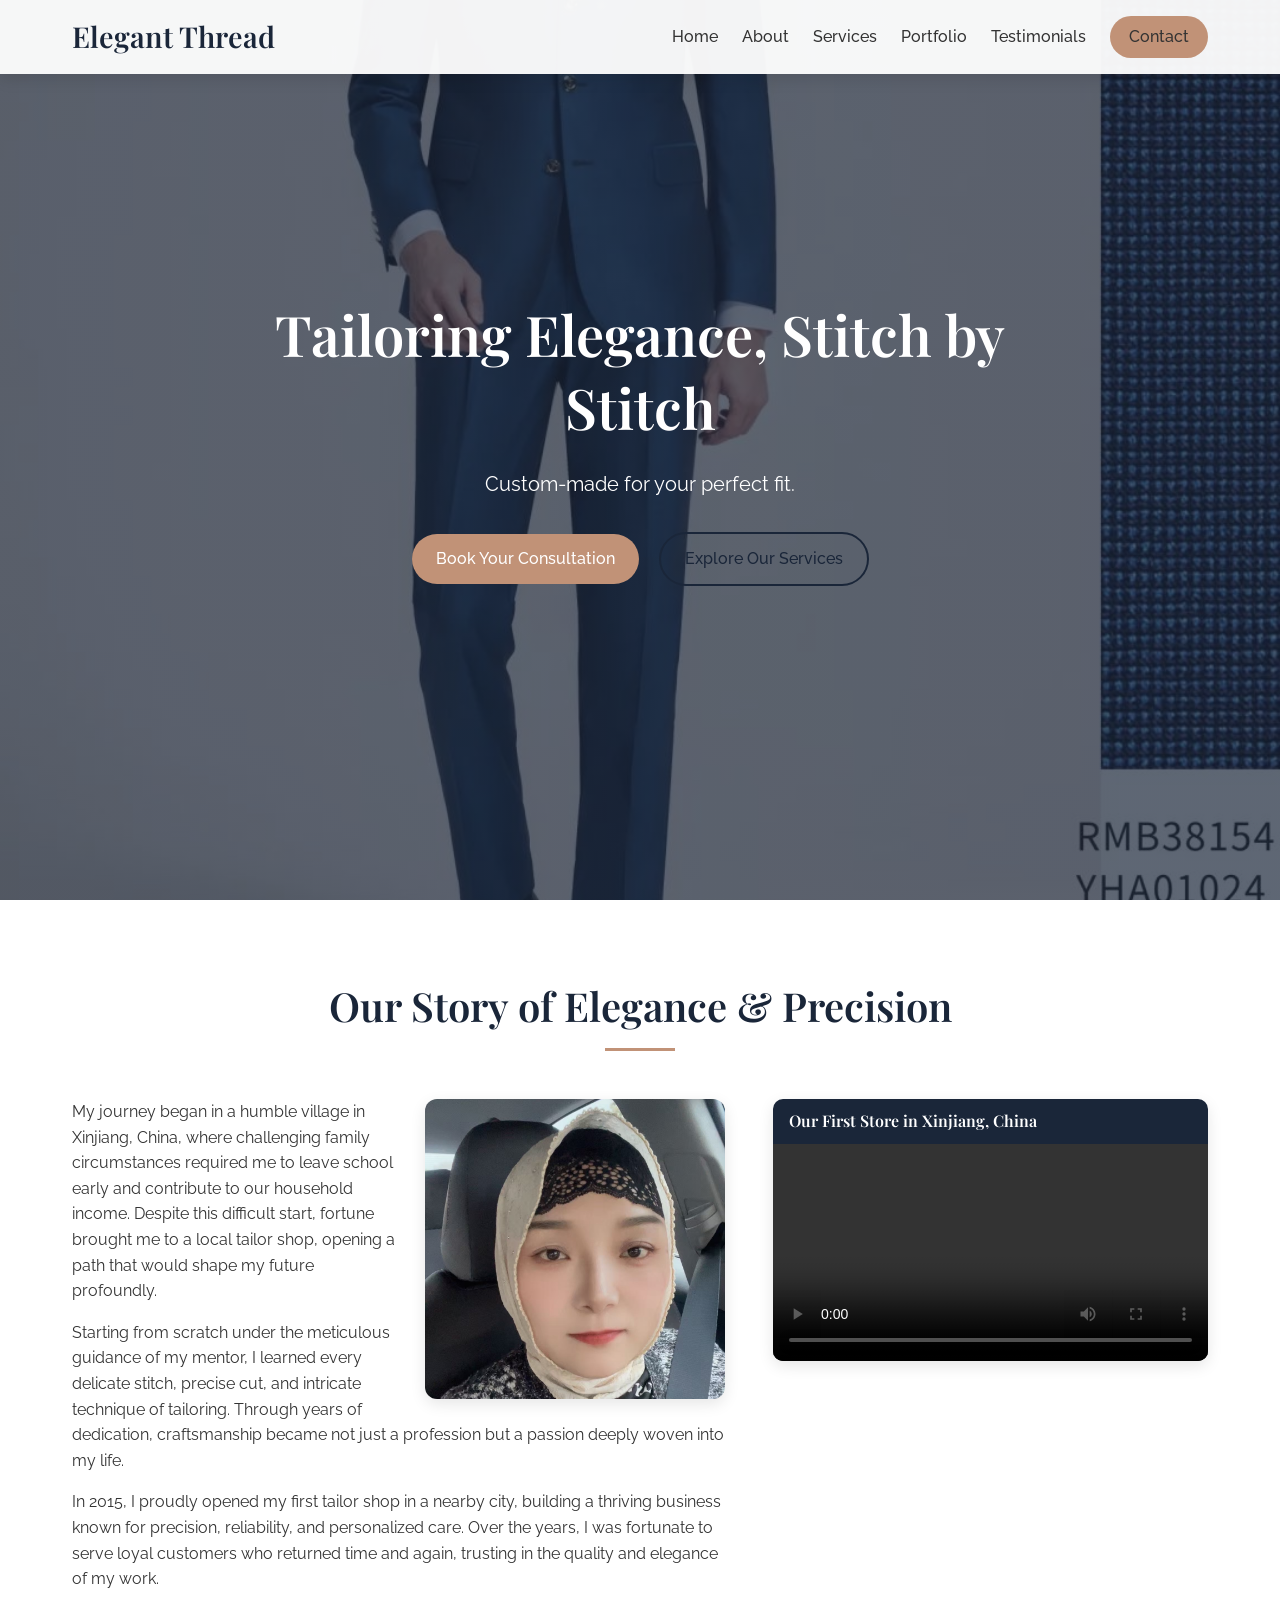
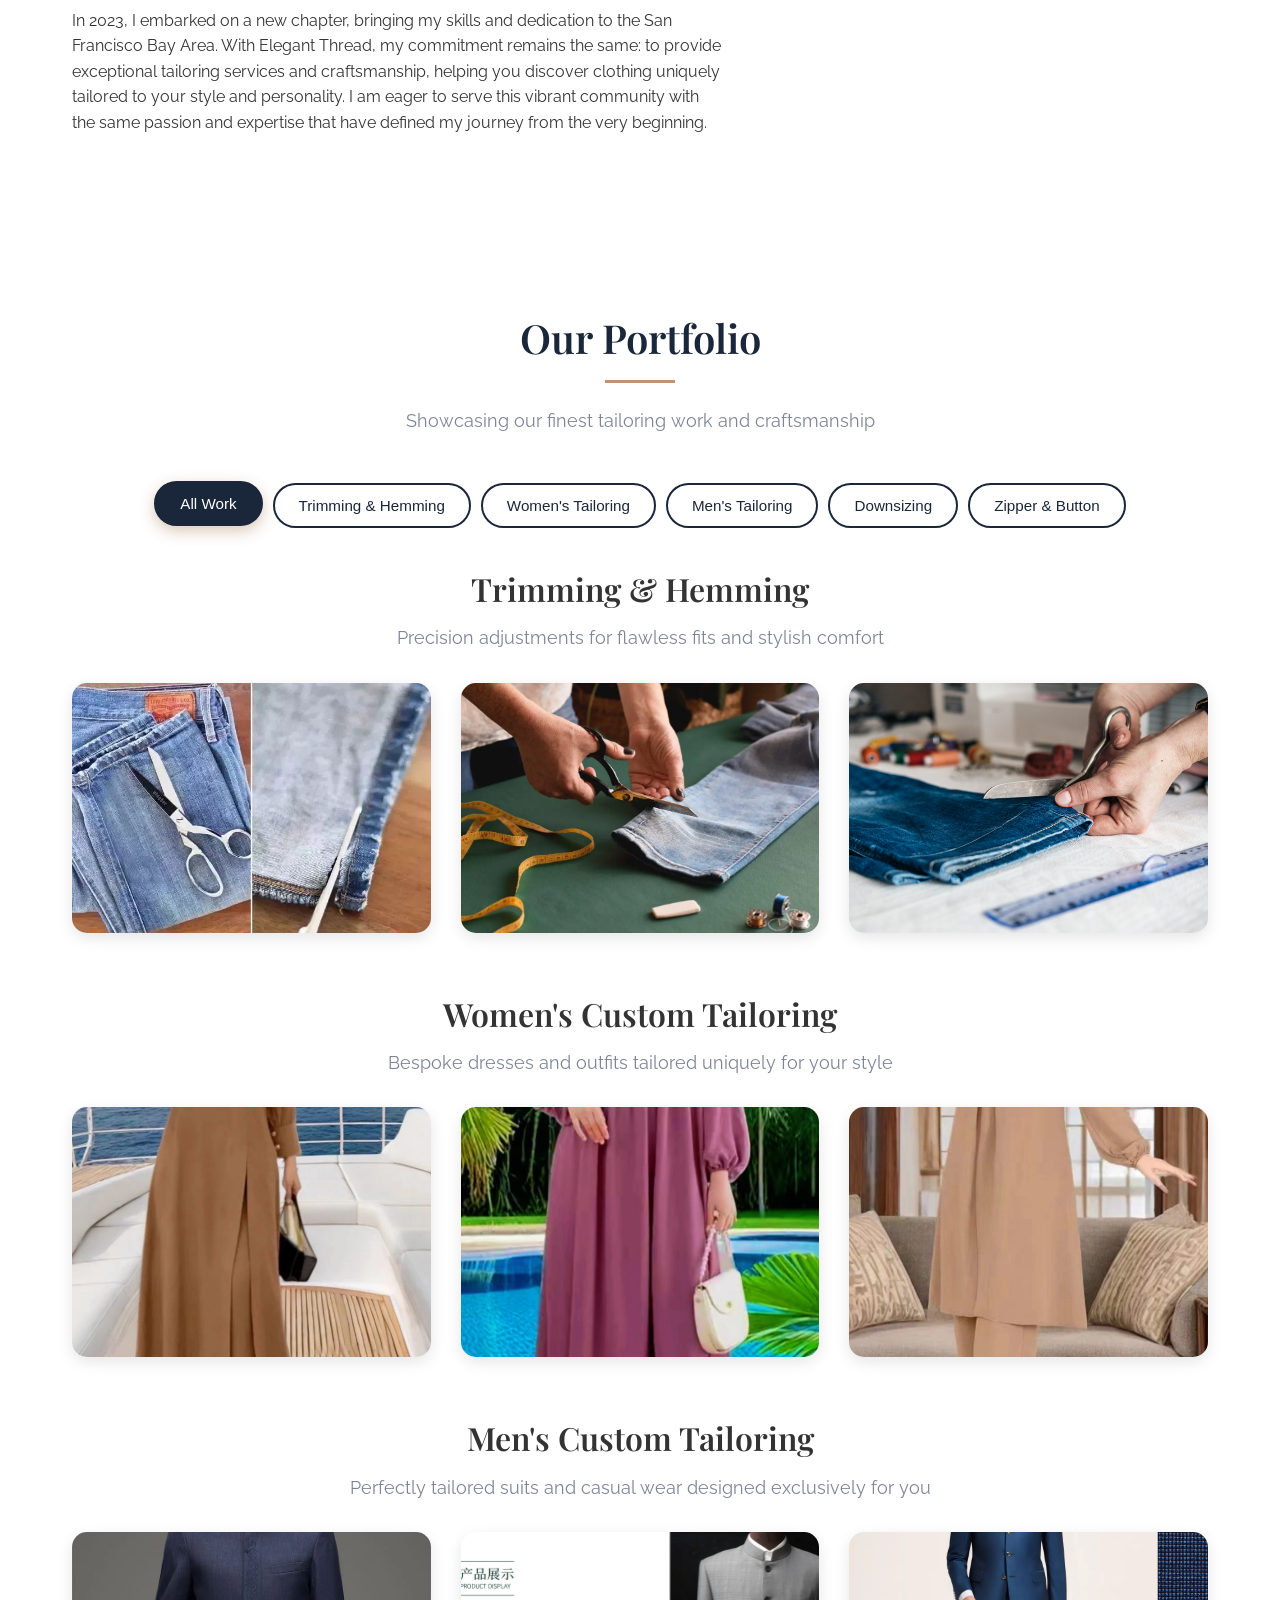
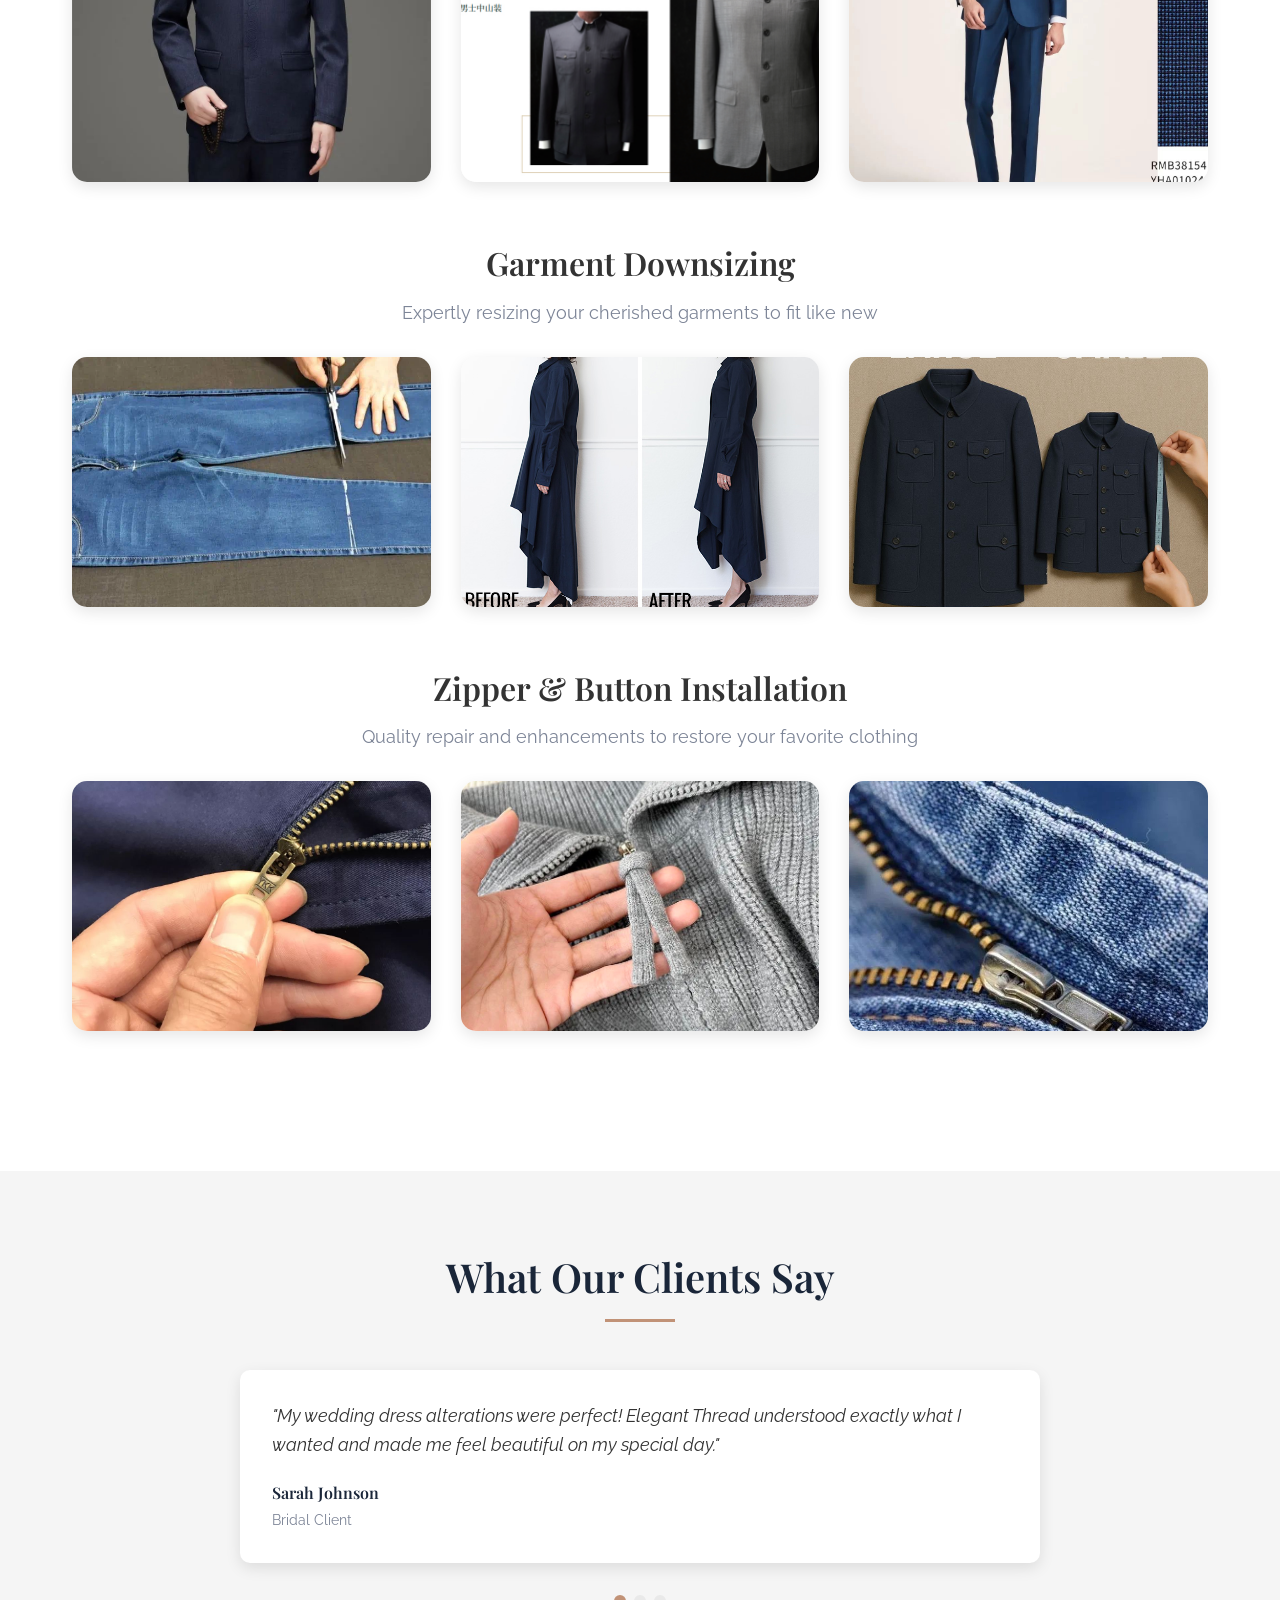
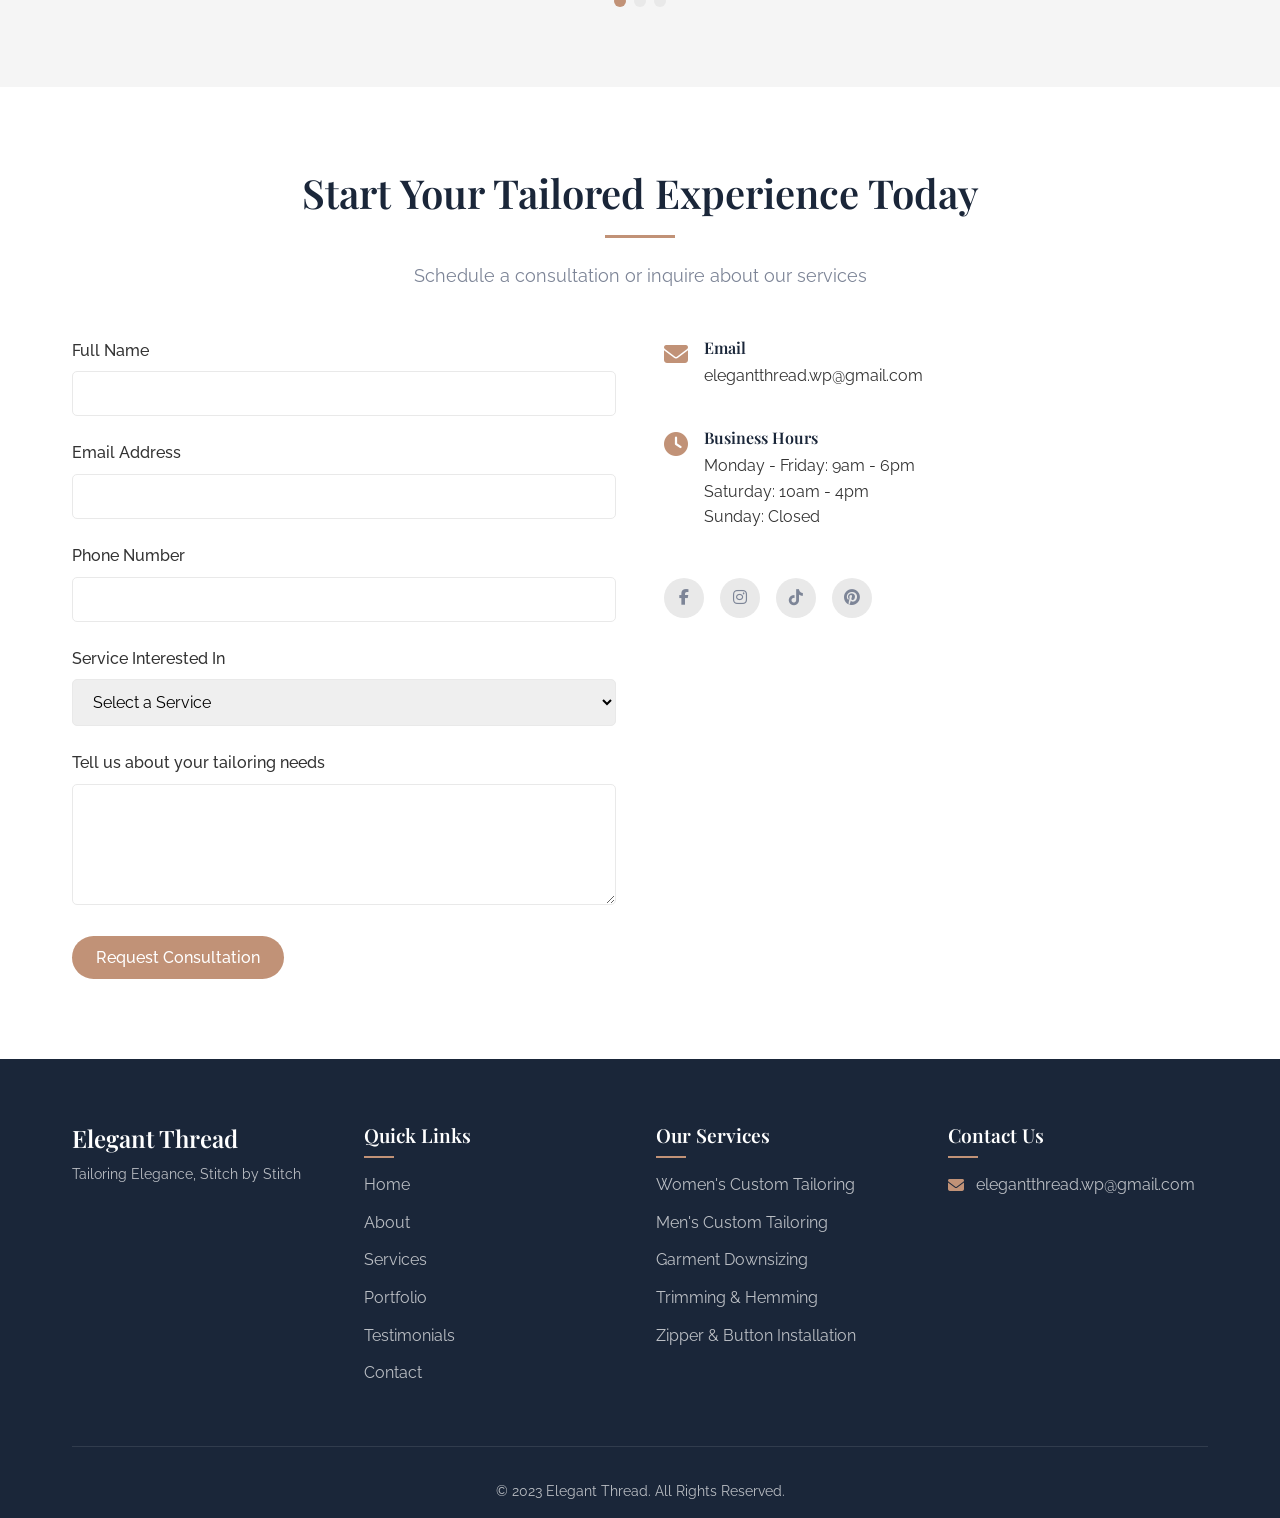
==== commit b6ceeb85: "Fix form submission: Add proper Formspree setup with clear instructions" ====
--- a/index.html
+++ b/index.html
@@ -298,7 +298,12 @@
             </div>
             <div class="contact-content">
                 <div class="contact-form">
-                    <form id="consultationForm" action="https://formspree.io/f/xdknonzb" method="POST">
+                    <!-- IMPORTANT: Replace YOUR_FORM_ID with your actual Formspree form ID -->
+                    <!-- To get a form ID: 1. Go to https://formspree.io/create -->
+                    <!-- 2. Enter elegantthread.wp@gmail.com as your email -->
+                    <!-- 3. Create account and get your unique form ID -->
+                    <!-- 4. Replace YOUR_FORM_ID below with your actual form ID -->
+                    <form id="consultationForm" action="https://formspree.io/f/YOUR_FORM_ID" method="POST">
                         <div class="form-group">
                             <label for="name">Full Name</label>
                             <input type="text" id="name" name="name" required>
@@ -315,20 +320,19 @@
                             <label for="service">Service Interested In</label>
                             <select id="service" name="service">
                                 <option value="">Select a Service</option>
-                                <option value="women">Women's Custom Tailoring</option>
-                                <option value="men">Men's Custom Tailoring</option>
-                                <option value="downsizing">Garment Downsizing</option>
-                                <option value="trimming">Trimming & Hemming</option>
-                                <option value="zipper">Zipper & Button Installation</option>
-                                <option value="other">Other</option>
+                                <option value="Women's Custom Tailoring">Women's Custom Tailoring</option>
+                                <option value="Men's Custom Tailoring">Men's Custom Tailoring</option>
+                                <option value="Garment Downsizing">Garment Downsizing</option>
+                                <option value="Trimming & Hemming">Trimming & Hemming</option>
+                                <option value="Zipper & Button Installation">Zipper & Button Installation</option>
+                                <option value="Other">Other</option>
                             </select>
                         </div>
                         <div class="form-group">
                             <label for="message">Tell us about your tailoring needs</label>
                             <textarea id="message" name="message" rows="5"></textarea>
                         </div>
-                        <!-- Hidden field to specify the recipient email -->
-                        <input type="hidden" name="_replyto" value="elegantthread.wp@gmail.com">
+                        <!-- Hidden fields for Formspree -->
                         <input type="hidden" name="_subject" value="New Consultation Request from Elegant Thread Website">
                         <input type="hidden" name="_next" value="thank-you.html">
                         <button type="submit" class="btn btn-primary">Request Consultation</button>
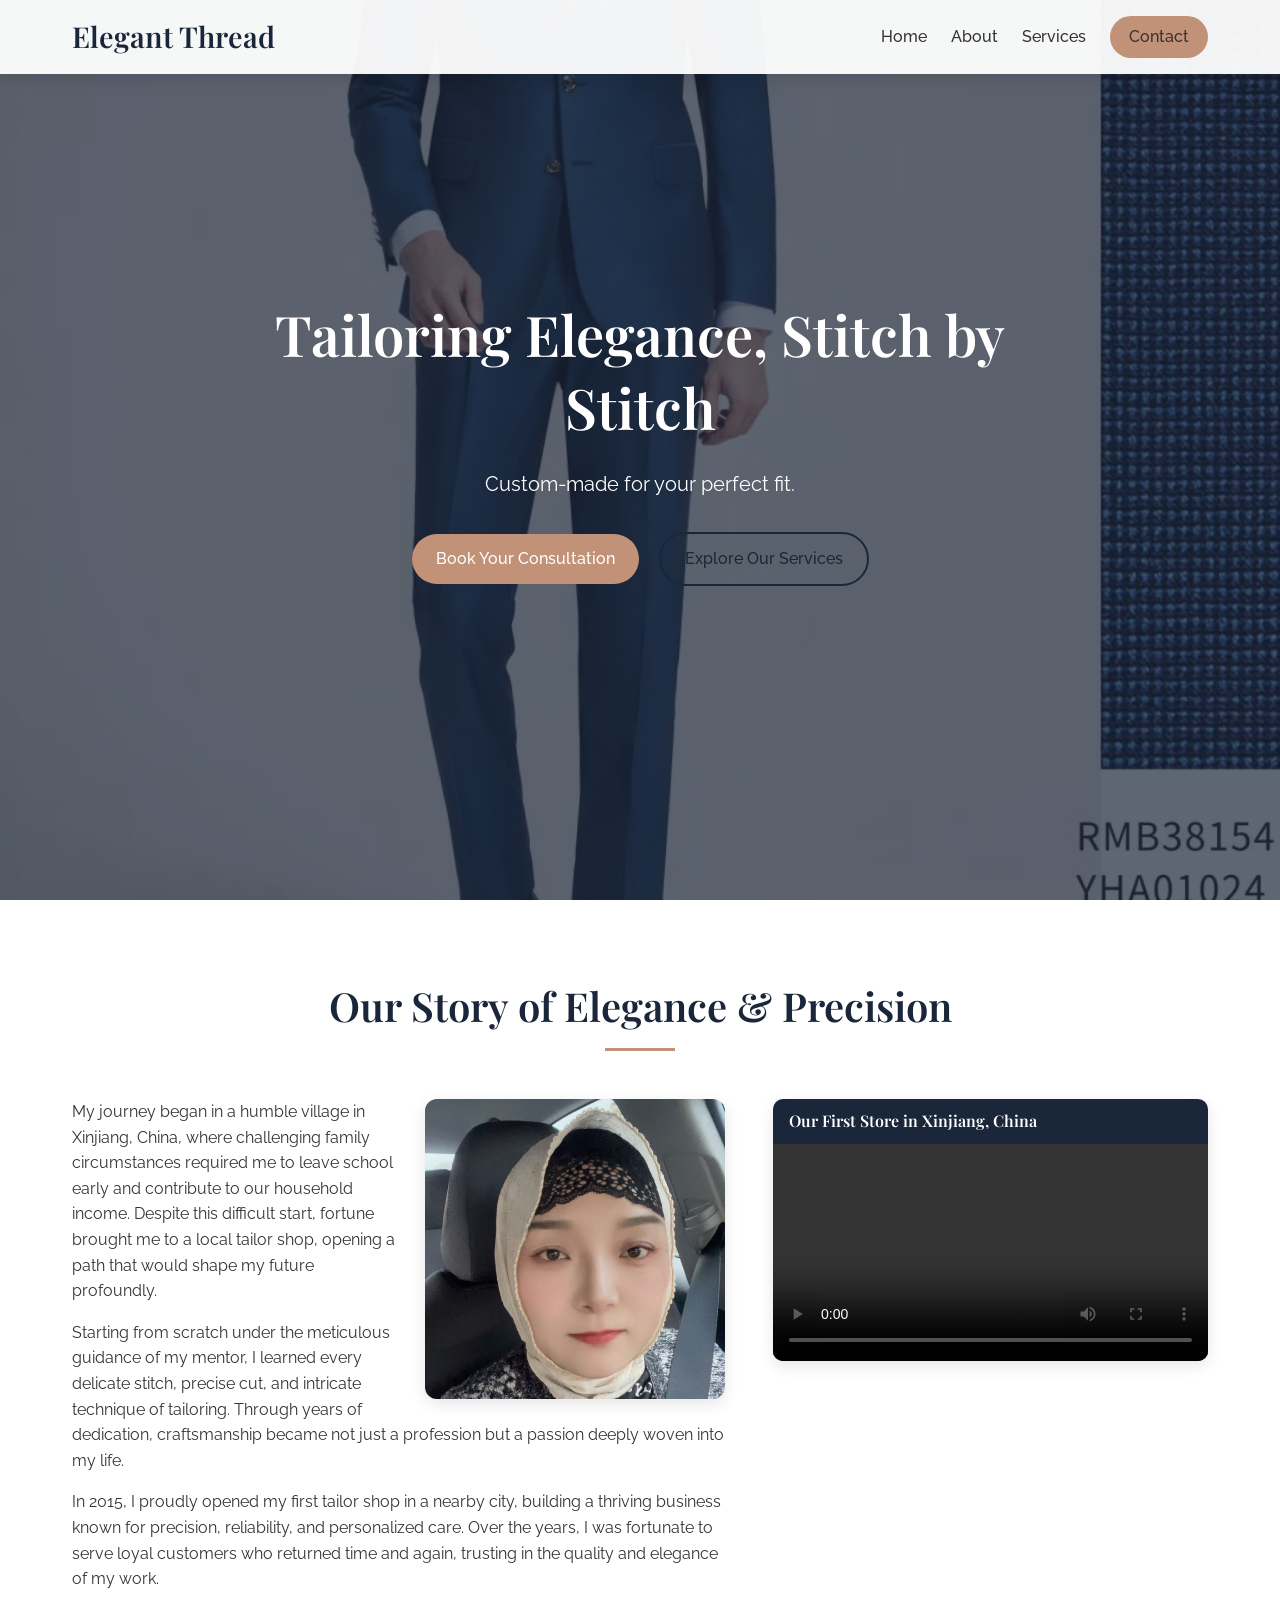
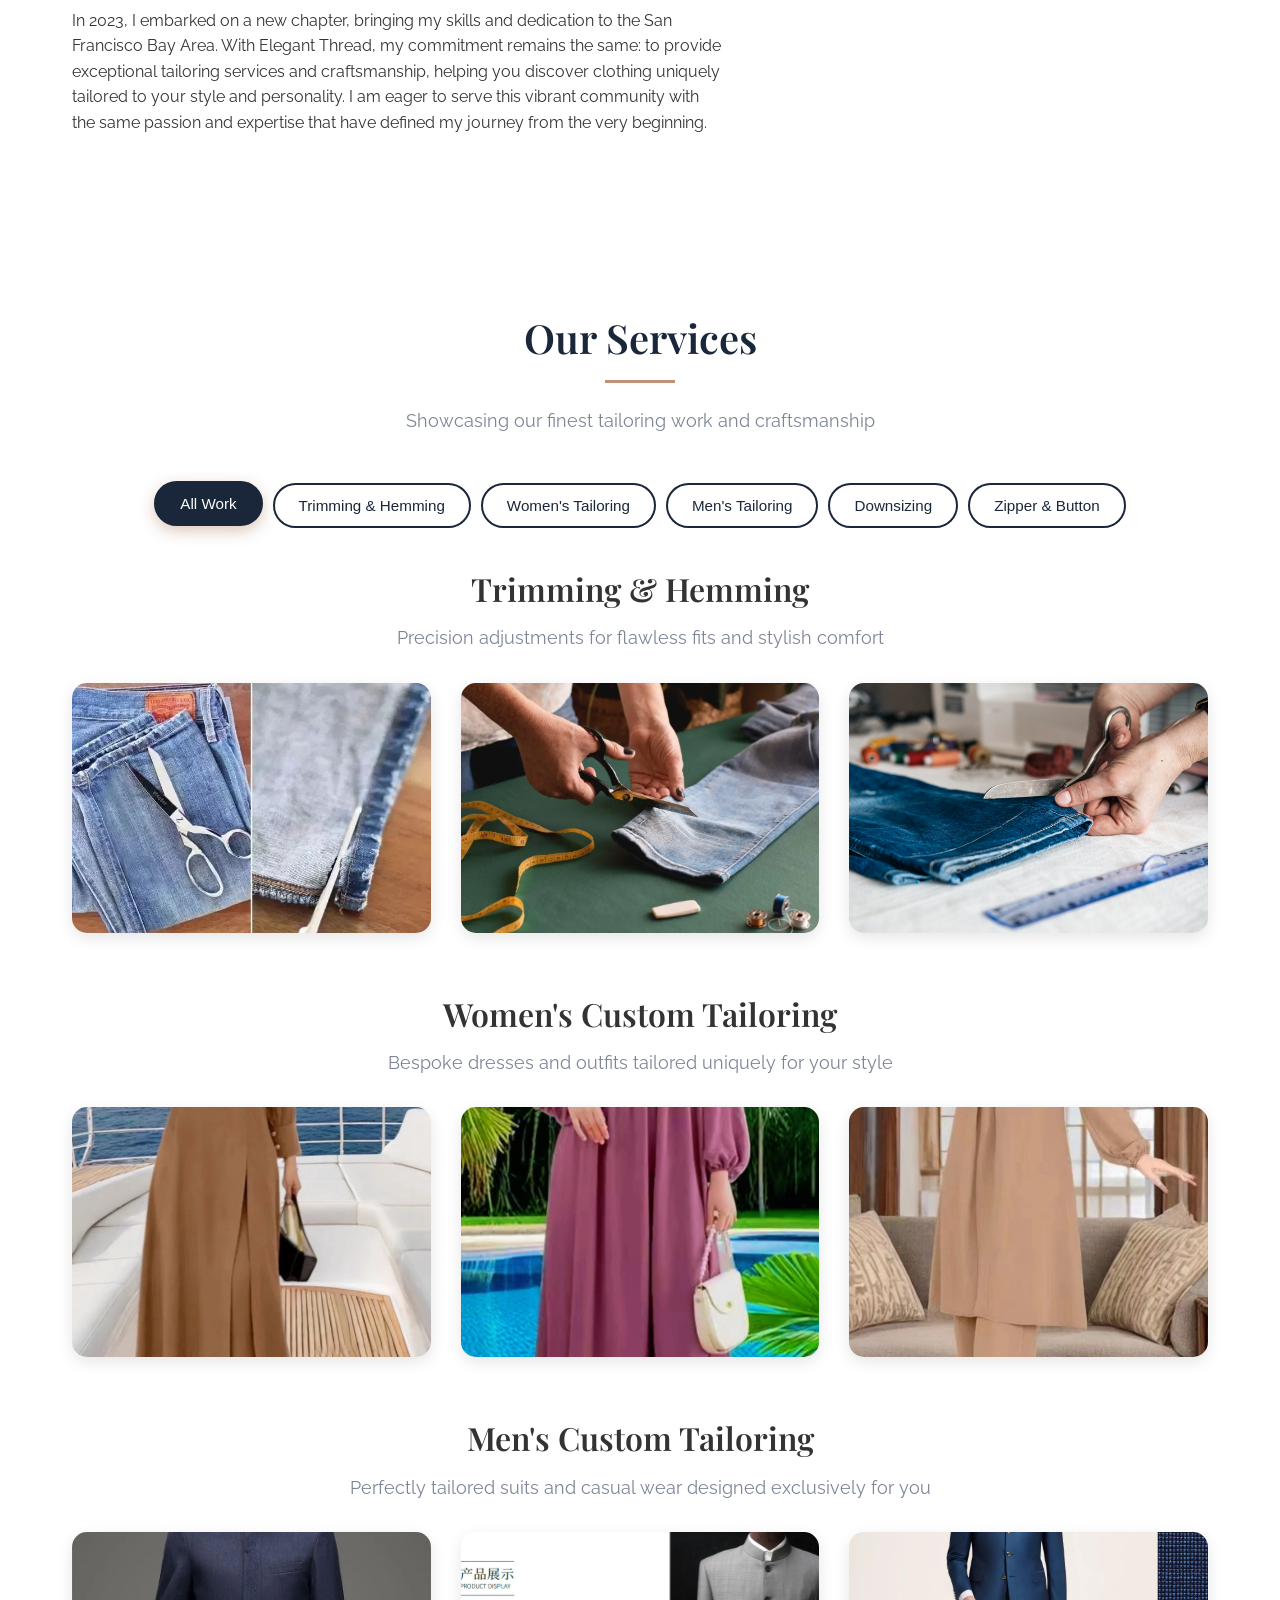
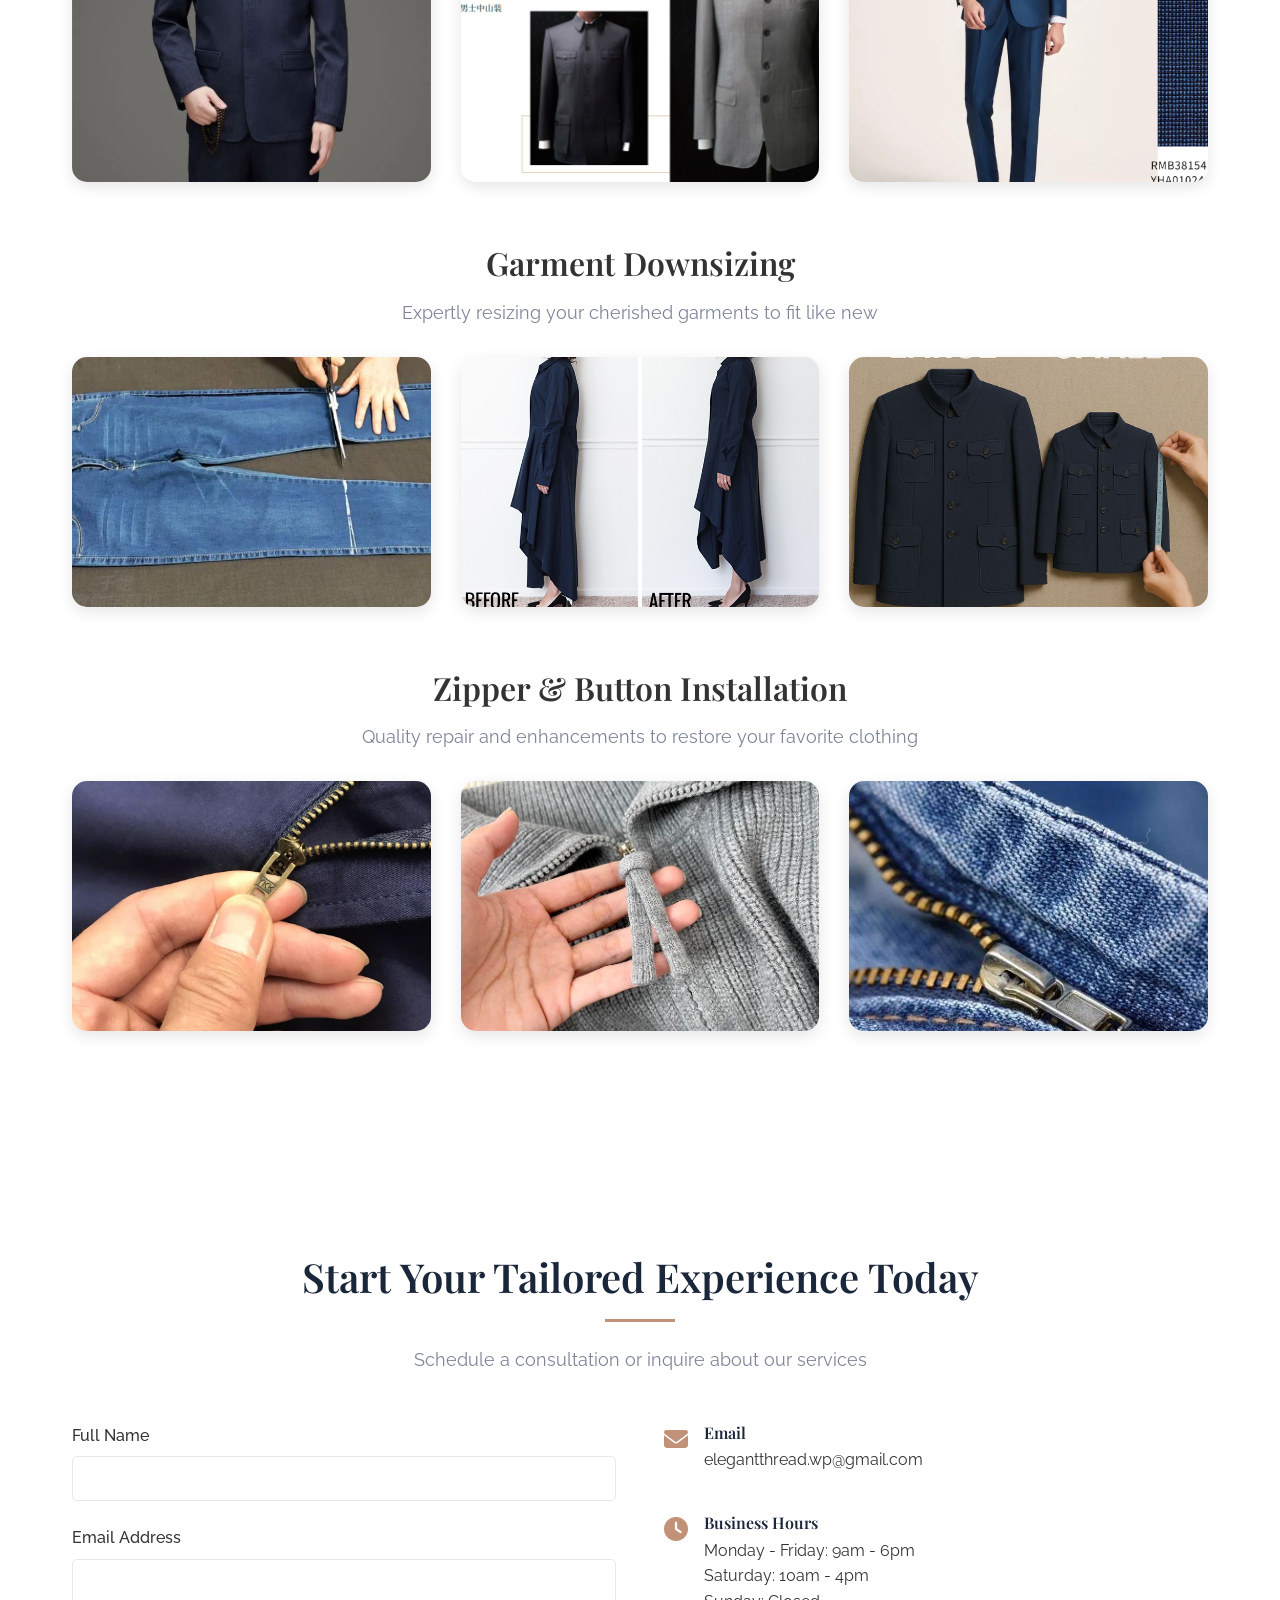
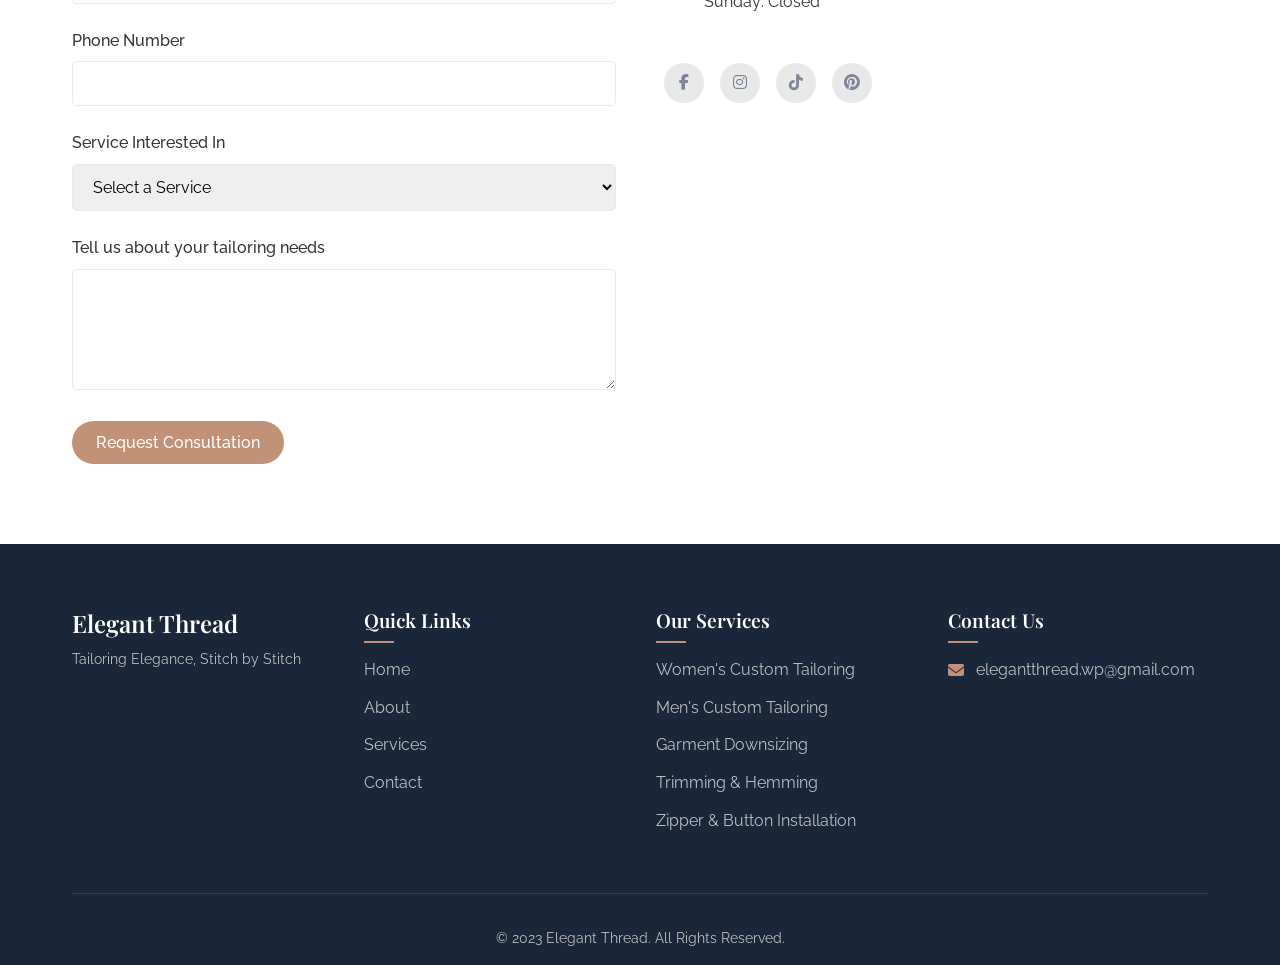
==== commit 7c40772d: "Fix hero button, remove testimonials, and rename Portfolio to Services throughout site" ====
--- a/index.html
+++ b/index.html
@@ -27,8 +27,6 @@
                 <li><a href="#home">Home</a></li>
                 <li><a href="#about">About</a></li>
                 <li><a href="#services">Services</a></li>
-                <li><a href="#portfolio">Portfolio</a></li>
-                <li><a href="#testimonials">Testimonials</a></li>
                 <li><a href="#contact" class="btn btn-primary">Contact</a></li>
             </ul>
         </div>
@@ -76,16 +74,16 @@
         </div>
     </section>
 
-    <!-- Portfolio Section -->
-    <section id="portfolio" class="portfolio section-padding">
+    <!-- Services Section -->
+    <section id="services" class="portfolio section-padding">
         <div class="container">
             <div class="section-header">
-                <h2>Our Portfolio</h2>
+                <h2>Our Services</h2>
                 <div class="underline"></div>
                 <p>Showcasing our finest tailoring work and craftsmanship</p>
             </div>
             
-            <!-- Portfolio Navigation -->
+            <!-- Services Navigation -->
             <div class="portfolio-nav">
                 <button class="portfolio-nav-btn active" data-category="all">All Work</button>
                 <button class="portfolio-nav-btn" data-category="trimming-hemming">Trimming & Hemming</button>
@@ -244,50 +242,6 @@
     <!-- Portfolio Carousel Section -->
     </section>
 
-    <!-- Testimonials Section -->
-    <section id="testimonials" class="testimonials section-padding">
-        <div class="container">
-            <div class="section-header">
-                <h2>What Our Clients Say</h2>
-                <div class="underline"></div>
-            </div>
-            <div class="testimonial-slider">
-                <div class="testimonial">
-                    <div class="testimonial-content">
-                        <p>"My wedding dress alterations were perfect! Elegant Thread understood exactly what I wanted and made me feel beautiful on my special day."</p>
-                        <div class="client-info">
-                            <h4>Sarah Johnson</h4>
-                            <span>Bridal Client</span>
-                        </div>
-                    </div>
-                </div>
-                <div class="testimonial">
-                    <div class="testimonial-content">
-                        <p>"I've never had a suit fit so well. The attention to detail and quality of craftsmanship is unmatched. I'm now a client for life."</p>
-                        <div class="client-info">
-                            <h4>Michael Chen</h4>
-                            <span>Executive Client</span>
-                        </div>
-                    </div>
-                </div>
-                <div class="testimonial">
-                    <div class="testimonial-content">
-                        <p>"They turned my vintage dress into something I can actually wear! The resizing was done with such care that you can't tell it was altered."</p>
-                        <div class="client-info">
-                            <h4>Emma Rodriguez</h4>
-                            <span>Garment Resizing Client</span>
-                        </div>
-                    </div>
-                </div>
-            </div>
-            <div class="testimonial-dots">
-                <span class="dot active"></span>
-                <span class="dot"></span>
-                <span class="dot"></span>
-            </div>
-        </div>
-    </section>
-
     <!-- Contact Section -->
     <section id="contact" class="contact section-padding">
         <div class="container">
@@ -298,12 +252,9 @@
             </div>
             <div class="contact-content">
                 <div class="contact-form">
-                    <!-- IMPORTANT: Replace YOUR_FORM_ID with your actual Formspree form ID -->
-                    <!-- To get a form ID: 1. Go to https://formspree.io/create -->
-                    <!-- 2. Enter elegantthread.wp@gmail.com as your email -->
-                    <!-- 3. Create account and get your unique form ID -->
-                    <!-- 4. Replace YOUR_FORM_ID below with your actual form ID -->
-                    <form id="consultationForm" action="https://formspree.io/f/YOUR_FORM_ID" method="POST">
+                    <!-- Updated with real Formspree endpoint -->
+                    <!-- Form will now send emails to elegantthread.wp@gmail.com -->
+                    <form id="consultationForm" action="https://formspree.io/f/mrblrovp" method="POST">
                         <div class="form-group">
                             <label for="name">Full Name</label>
                             <input type="text" id="name" name="name" required>
@@ -378,8 +329,6 @@
                         <li><a href="#home">Home</a></li>
                         <li><a href="#about">About</a></li>
                         <li><a href="#services">Services</a></li>
-                        <li><a href="#portfolio">Portfolio</a></li>
-                        <li><a href="#testimonials">Testimonials</a></li>
                         <li><a href="#contact">Contact</a></li>
                     </ul>
                 </div>
